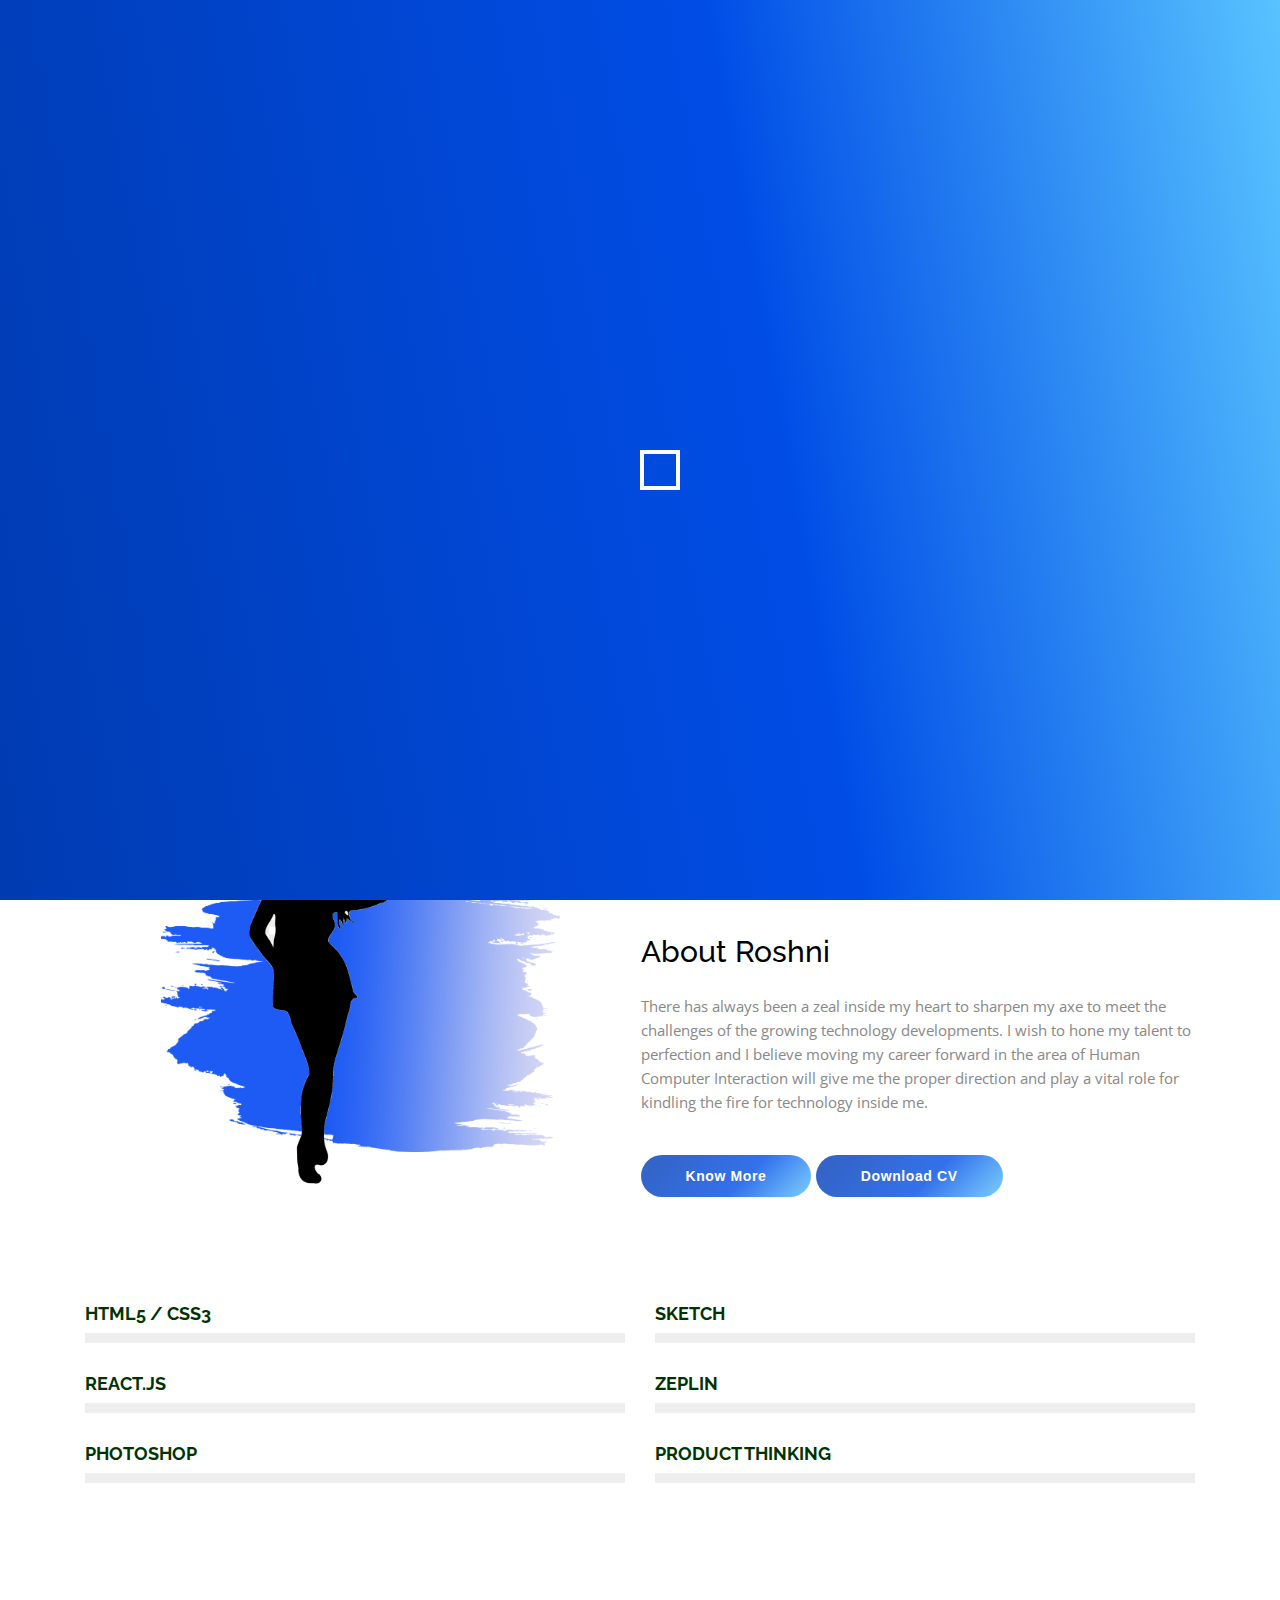
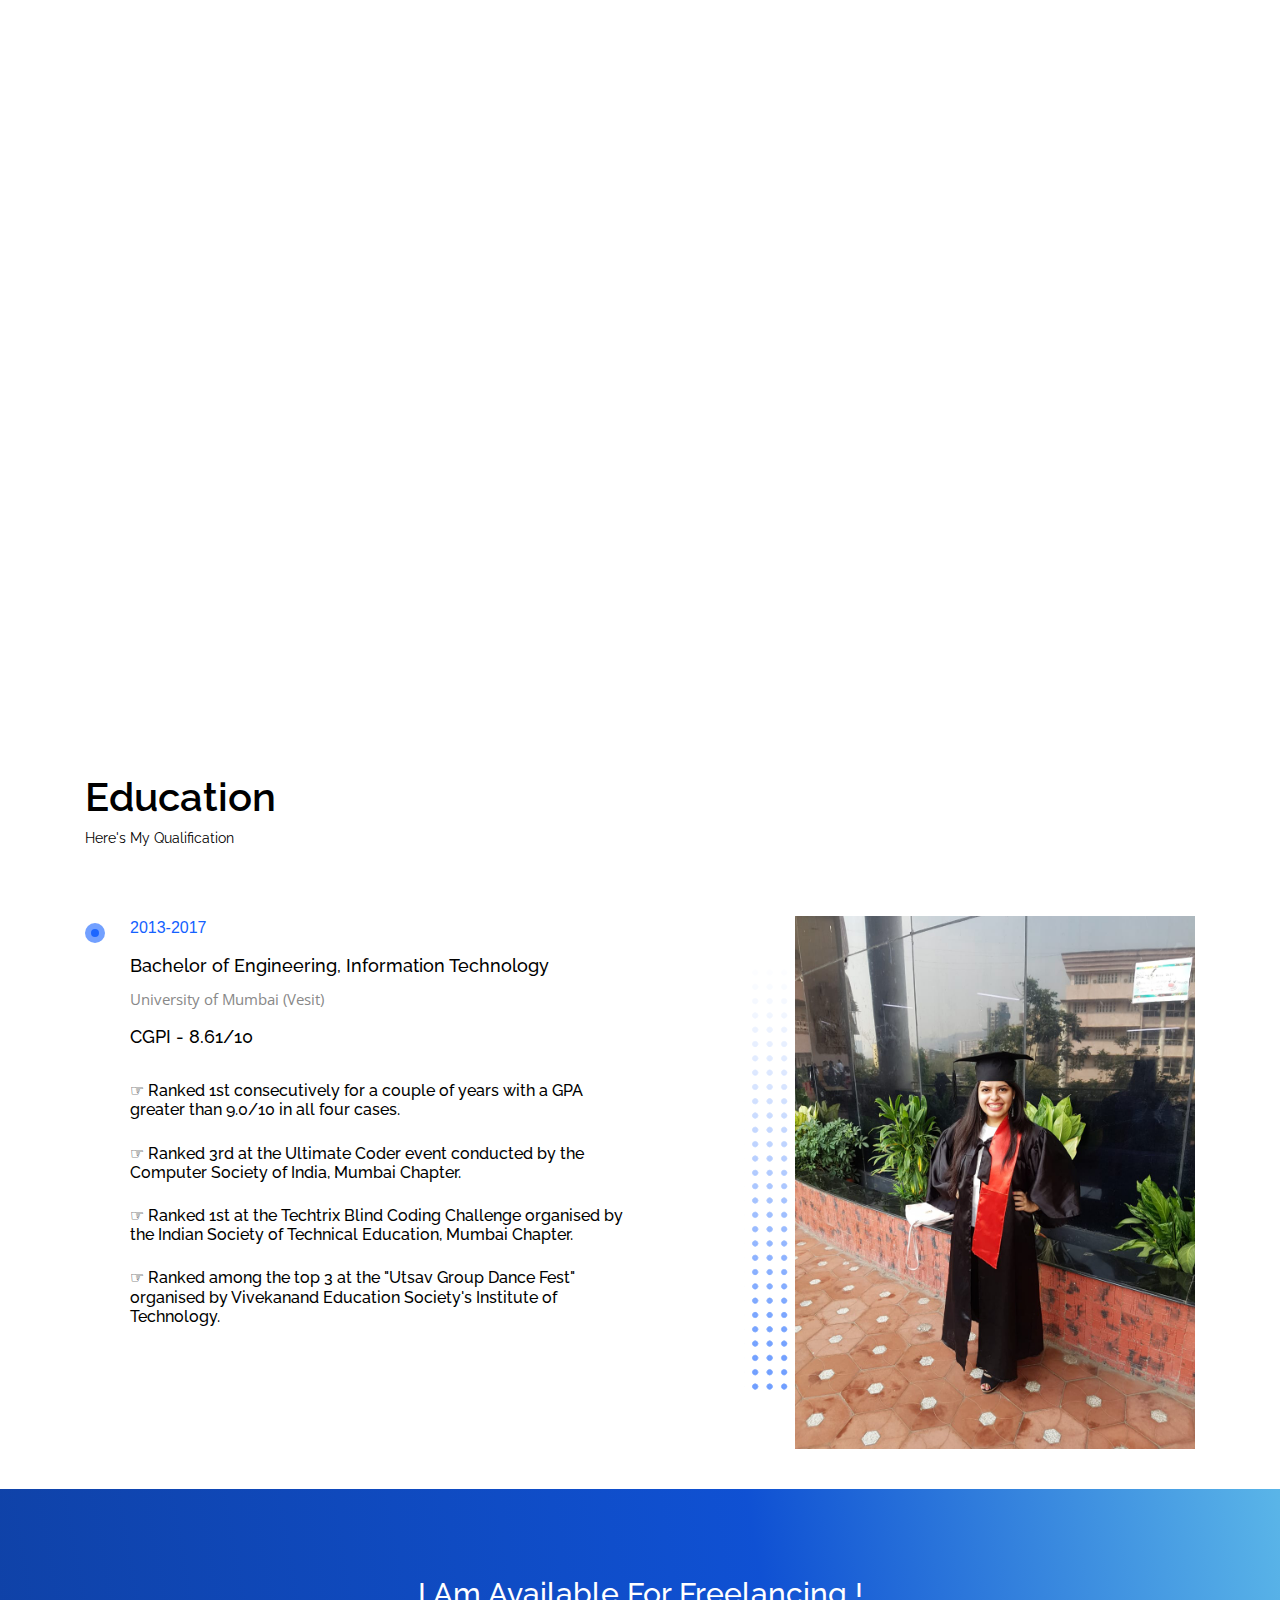
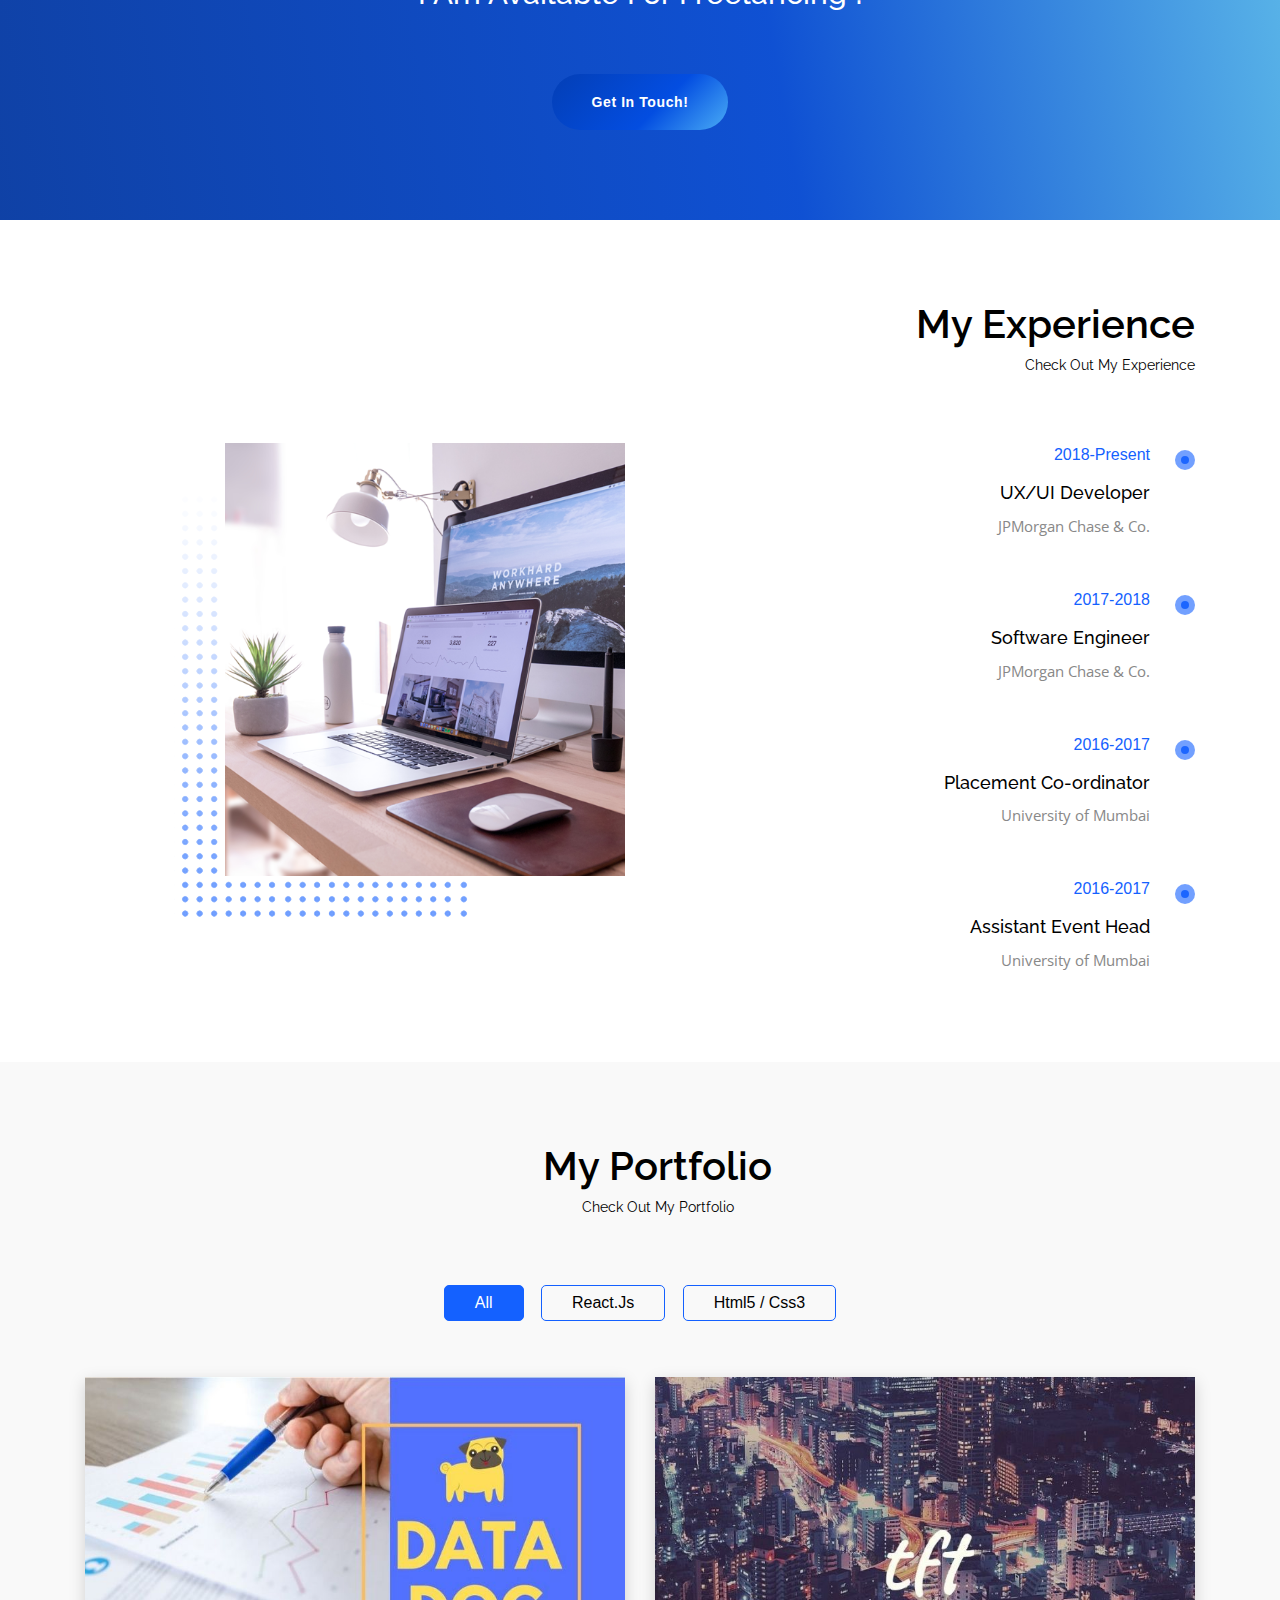
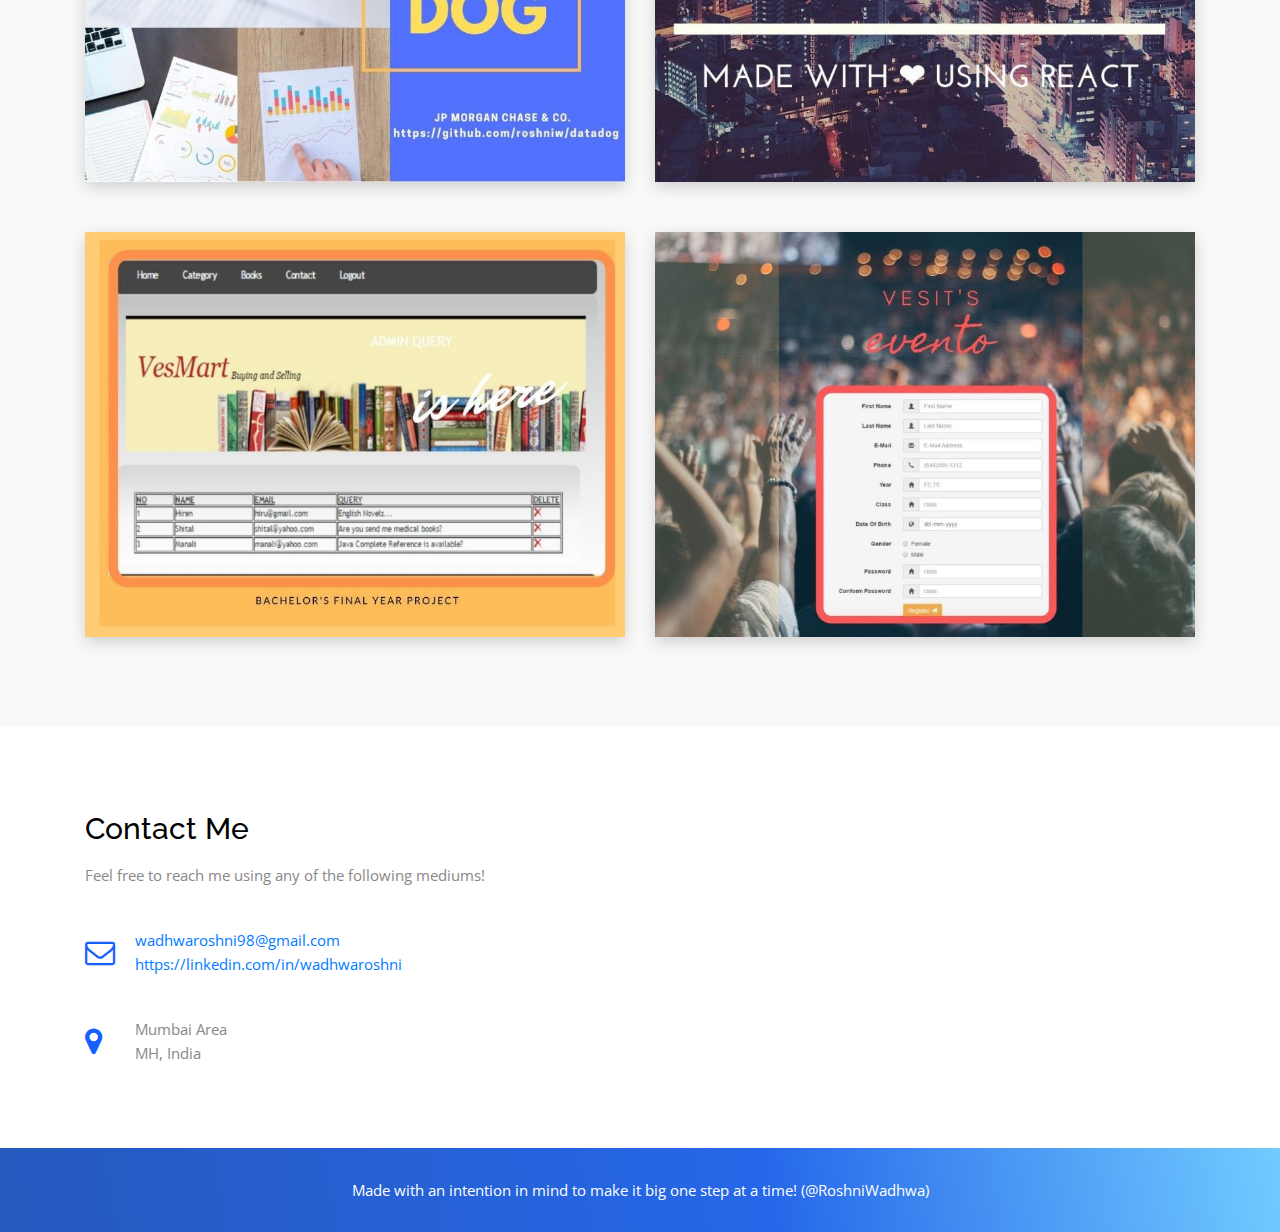
==== index.html @ c3f63282 "index changes" ====
<!DOCTYPE html>
<html lang="en">
<head>
    <meta charset="UTF-8">
    <meta name="viewport" content="width=device-width, initial-scale=1, shrink-to-fit=no">
    <title>Roshni Wadhwa</title>

    <!-- Google Font -->
    <link rel="stylesheet" href="https://fonts.googleapis.com/css?family=Open+Sans:400,600,700">
    <!-- Google Font -->
    <link rel="stylesheet" href="https://fonts.googleapis.com/css?family=Raleway:300,400,500,600,700,800">
    <!-- bootstrap -->
    <link type="text/css" rel="stylesheet" href="css/bootstrap.min.css">
    <!-- font-awesome -->
    <link type="text/css" rel="stylesheet" href="css/font-awesome.min.css">
    <!--  fancybox  -->
    <link type="text/css" rel="stylesheet" href="css/jquery.fancybox.min.css">
    <!--  slick  -->
    <link type="text/css" rel="stylesheet" href="css/slick.css">
    <!-- slick-theme -->
    <link type="text/css" rel="stylesheet" href="css/slick-theme.css">
    <!-- slick-theme -->
    <link type="text/css" rel="stylesheet" href="css/material-scrolltop.css">
    <!-- style.css -->
    <link type="text/css" rel="stylesheet" href="css/style.css">
    <!-- responsive.css -->
    <link type="text/css" rel="stylesheet" href="css/responsive.css">

</head>

<body>
    <div id="overlayer"></div>
    <div class="text-center">
        <span class="loader">
            <span class="loader-inner"></span>
        </span>
    </div>
    <!-- ===== Preloader HTML END ===== -->
    <div class="bottomtotop">
        <button class="material-scrolltop" type="button"></button>
    </div>
    <!-- ===== Bottom To Top HTML END ===== -->
    <header>
        <nav class="navbar navbar-expand-lg navbar-light">
            <div class="container">
                <a class="navbar-brand" href="#">RRW</a>
                <button class="navbar-toggler" type="button" data-toggle="collapse" data-target="#navbarSupportedContent" aria-controls="navbarSupportedContent" aria-expanded="false" aria-label="Toggle navigation"> <span class="navbar-toggler-icon"></span> </button>
                <div class="collapse navbar-collapse" id="navbarSupportedContent">
                    <ul class="navbar-nav ml-auto">
                        <li class="nav-item"> <a class="nav-link text-capitalize" href="#banner">Home</a> </li>
                        <li class="nav-item"> <a class="nav-link text-capitalize" href="#aboutus">About</a> </li>
                        <li class="nav-item"> <a class="nav-link text-capitalize" href="#video">Video Resume</a> </li>
                        <li class="nav-item"> <a class="nav-link text-capitalize" href="#education">Education</a> </li>
                        <li class="nav-item"> <a class="nav-link text-capitalize" href="#portfolio">Portfolio</a> </li>
                        <li class="nav-item"> <a class="nav-link text-capitalize" href="#experience">Work History</a> </li>
                        <li class="nav-item"> <a class="nav-link text-capitalize" href="#contact">Contact</a> </li>
                    </ul>
                </div>
            </div>
        </nav>
    </header>
    <!-- ===== HEADER HTML END ===== -->
    <div id="banner">
        <div class="container">
            <div class="row fullscreen align-items-center justify-content-between banner_wrap">
                <div class=" col-lg-12 col-md-12 ">
                    <div class="banner_text text-left">
                        <h1 class="text-capitalize">I'm roshni wadhwa</h1>
                        <h3 class="text-capitalize mt-2">A <span class="typer" id="typer"></span></h3>
                        <p>I'm a developer with extensive experience for 3+ years. My expertise is to design and create user interfaces, enrich the user experience and most important of all make things seamless and elegant!</p>
                        <div class="social-icons">
                            <ul class="list-inline">
                                <li class="list-inline-item">
                                    <a href="https://linkedin.com/in/wadhwaroshni" target="_blank"> <i class="fa fa-linkedin"></i> </a>
                                </li>
                                <li class="list-inline-item">
                                    <a href="https://github.com/roshniw" target="_blank"> <i class="fa fa-github"></i> </a>
                                </li>
                                <li class="list-inline-item">
                                    <a href="mailto:wadhwaroshni98@gmail.com?Subject=Hi%20Roshni!" target="_blank"> <i class="fa fa-envelope"></i> </a>
                                </li>
                                <li class="list-inline-item">
                                    <a href="https://www.facebook.com/roshni.wadhwa.54" target="_blank"> <i class="fa fa-facebook"></i> </a>
                                </li>
                                <li class="list-inline-item">
                                    <a href="https://www.instagram.com/roshniwadhwa/" target="_blank"> <i class="fa fa-instagram"></i> </a>
                                </li>
                            </ul>
                        </div>
                    </div>
                </div>
            </div>
        </div>
    </div>
    <!-- ===== BANNER HTML END ===== -->
    <section id="aboutus">
        <div class="container">
            <div class="row ">
                <div class="col-lg-12 text-left  pl-3">
                    <div class="banner_img_wrap">
                        <div class="about_img">
                            <img src="images/OH1W8B0.png" class="img-fluid " alt="about ">
                        </div>
                    </div>
                    <div class="row">
                        <div class="col-lg-6"></div>
                        <div class="col-lg-6 about_info">
                            <h3 class="section_title text-capitalize mb-4  ">About Roshni</h3>
                            <div class="about-content ">
                                <p>There has always been a zeal inside my heart to sharpen my axe to meet the challenges of the growing technology developments. I wish to hone my talent
to perfection and I believe moving my career forward in the area of Human Computer Interaction will give me the proper direction and play a vital role for kindling the fire for technology inside me.</p>
                                <div class="about_btn">
                                    <a href="#video">Know More</a>
                                    <a href="resume/CV.pdf" target="_blank">Download CV</a>
                                </div>
                            </div>
                        </div>
                    </div>
                </div>
            </div>
            <div class="row">
                <div class="col-lg-6 col-sm-6">
                    <div class="skills">
                        <div class="skill-list">
                            <div class="progress">
                                <h6>HTML5 / CSS3</h6>
                                <div class="progress-bar wow fadeInLeft" data-progress="95%" style="width: 95%;" data-wow-duration="1.5s" data-wow-delay="1.2s"><span>95%</span></div>
                            </div>
                            <div class="progress">
                                <h6>React.js</h6>
                                <div class="progress-bar wow fadeInLeft" data-progress="85%" style="width: 85%;" data-wow-duration="1.5s" data-wow-delay="1.2s"><span>85%</span></div>
                            </div>
                            <div class="progress">
                                <h6>Photoshop</h6>
                                <div class="progress-bar wow fadeInLeft" data-progress="74%" style="width: 74%;" data-wow-duration="1.5s" data-wow-delay="1.2s"><span>74%</span></div>
                            </div>
                        </div>
                    </div>
                    <!-- skills end -->
                </div>
                <div class="col-lg-6 col-sm-6">
                    <div class="skills">
                        <div class="skill-list">
                            <div class="progress">
                                <h6>Sketch</h6>
                                <div class="progress-bar wow fadeInLeft" data-progress="70%" style="width: 70%;" data-wow-duration="1.5s" data-wow-delay="1.2s"><span>70%</span></div>
                            </div>
                            <div class="progress">
                                <h6>Zeplin</h6>
                                <div class="progress-bar wow fadeInLeft" data-progress="75%" style="width: 75%;" data-wow-duration="1.5s" data-wow-delay="1.2s"><span>75%</span></div>
                            </div>
                            <div class="progress">
                                <h6>Product Thinking</h6>
                                <div class="progress-bar wow fadeInLeft" data-progress="100%" style="width: 100%;" data-wow-duration="1.5s" data-wow-delay="1.2s"><span>100%</span></div>
                            </div>
                        </div>
                    </div>
                    <!-- skills end -->
                </div>
            </div>
        </div>
    </section>
    <section id="video">
      <div class='embed-container'><iframe src='https://player.vimeo.com/video/354949040?byline=0&title=0&portrait=0' frameborder='0' webkitAllowFullScreen mozallowfullscreen allowFullScreen></iframe></div>
    </section>
    <!-- ===== ABOUT-US HTML END ===== -->
    <!--
    <section id="progressbar" data-stellar-background-ratio="0.5">
        <div class="container">
            <div class="row">
                <div class="col-lg-3 col-sm-6 col-md-3 prograss_item text-center">
                    <span class="counter">751</span>
                    <p>happy client</p>
                </div>
                <div class="col-lg-3 col-sm-6 col-md-3 prograss_item text-center">
                    <span class="counter">615</span>
                    <p>Finished Works</p>
                </div>
                <div class="col-lg-3 col-sm-6 col-md-3 prograss_item text-center">
                    <span class="counter">864</span>
                    <p>Awards Winning</p>
                </div>
                <div class="col-lg-3 col-sm-6 col-md-3 prograss_item text-center">
                    <span class="counter">967</span>
                    <p>Twitter Feedback</p>
                </div>
            </div>
        </div>
    </section>-->
    <!-- ===== PROGRESSBAR HTML END ===== -->
    <!--
    <section id="services">
        <div class="container">
            <div class="row">
                <div class="col-lg-12 text-center">
                    <div class="section_header">
                        <h2>What I Offer</h2>
                        <h5>Check Out That I Offer</h5>
                    </div>
                </div>
            </div>
            <div class="row ">
                <div class="col-lg-4 col-md-6 col-sm-6">
                    <div class="text-center services_oxes">
                        <div class="service_icon">
                            <i class="fa fa-leaf"></i>
                        </div>
                        <div class="service_title">
                            <a href="#" target="_parent"><span class="service_number">01.</span> Graphic Design</a>
                        </div>
                        <p>Lorem ipsum dolor sit amet, consectetur adipisicing elit. Ullam earum provident magnam eos, reiciendis architecto.</p>
                    </div>
                </div>
                <div class="col-lg-4 col-md-6 col-sm-6">
                    <div class="text-center services_oxes">
                        <div class="service_icon">
                            <i class="fa fa-search"></i>
                        </div>
                        <div class="service_title">
                            <a href="#" target="_parent"><span class="service_number">02.</span> Seo &amp; marketing</a>
                        </div>
                        <p>Lorem ipsum dolor sit amet, consectetur adipisicing elit. Ullam earum provident magnam eos, reiciendis architecto.</p>
                    </div>
                </div>
                <div class="col-lg-4 col-md-6 col-sm-6">
                    <div class="text-center services_oxes">
                        <div class="service_icon">
                            <i class="fa fa-pencil"></i>
                        </div>
                        <div class="service_title">
                            <a href="#" target="_parent"><span class="service_number">03.</span> content writing</a>
                        </div>
                        <p>Lorem ipsum dolor sit amet, consectetur adipisicing elit. Ullam earum provident magnam eos, reiciendis architecto.</p>
                    </div>
                </div>
                <div class="col-lg-4 col-md-6 col-sm-6">
                    <div class="text-center services_oxes">
                        <div class="service_icon">
                            <i class="fa fa-code"></i>
                        </div>
                        <div class="service_title">
                            <a href="#" target="_parent"><span class="service_number">04.</span> web development</a>
                        </div>
                        <p>Lorem ipsum dolor sit amet, consectetur adipisicing elit. Ullam earum provident magnam eos, reiciendis architecto.</p>
                    </div>
                </div>
                <div class="col-lg-4 col-md-6 col-sm-6">
                    <div class="text-center services_oxes">
                        <div class="service_icon">
                            <i class="fa fa-wordpress"></i>
                        </div>
                        <div class="service_title">
                            <a href="#" target="_parent"><span class="service_number">05.</span> wordpress</a>
                        </div>
                        <p>Lorem ipsum dolor sit amet, consectetur adipisicing elit. Ullam earum provident magnam eos, reiciendis architecto.</p>
                    </div>
                </div>
                <div class="col-lg-4 col-md-6 col-sm-6">
                    <div class="text-center services_oxes">
                        <div class="service_icon">
                            <i class="fa fa-life-ring"></i>
                        </div>
                        <div class="service_title">
                            <a href="#" target="_parent"><span class="service_number">06.</span> 24/7 support</a>
                        </div>
                        <p>Lorem ipsum dolor sit amet, consectetur adipisicing elit. Ullam earum provident magnam eos, reiciendis architecto.</p>
                    </div>
                </div>
            </div>
        </div>
    </section>
  -->
    <!-- ===== SERVICE HTML END ===== -->
    <section class="qualification" id="education">
        <div class="container">
            <div class="row">
                <div class="col-lg-12 text-left">
                    <div class="section_header">
                        <h2>Education</h2>
                        <h5>Here's my Qualification</h5>
                    </div>
                </div>
            </div>
            <div class="row ">
                <div class=" col-lg-6 col-md-6 col-sm-12">
                    <div class="econtent"> <span>2013-2017</span>
                        <h5>Bachelor of Engineering, Information Technology</h5>
                        <p>University of Mumbai (Vesit)</p>
                        <h5>CGPI - 8.61/10</h4><br/>
                        <h6>☞ Ranked 1st consecutively for a couple of years with a GPA greater than 9.0/10 in all four cases. </h6><br/>
                        <h6>☞ Ranked 3rd at the Ultimate Coder event conducted by the Computer Society of India, Mumbai Chapter. </h6><br/>
                        <h6>☞ Ranked 1st at the Techtrix Blind Coding Challenge organised by the Indian Society of Technical Education, Mumbai Chapter.
</h6><br/>
                        <h6>☞ Ranked among the top 3 at the "Utsav Group Dance Fest" organised by Vivekanand Education Society's Institute of Technology.</h6>
                    </div>
                </div>
                <div class="img_box col-lg-6 col-md-6 col-sm-12 text-right">
                    <div class="font-image">
                        <img src="images/wad.jpeg" class="img-fluid" alt="">
                    </div>
                    <div class="back-image">
                        <img src="images/home-1-287x380.png" class="img-fluid" alt="">
                    </div>
                </div>
            </div>
        </div>
    </section>
    <!-- ===== QUALIFICATION HTML END ===== -->
    <section id="hire_section">
        <div class="container">
            <div class="row">
                <div class="col-lg-12 text-center">
                    <div class="hire_sec_content">
                        <h3>I Am Available For Freelancing !</h3>
                        <a href="#contact" class="btn btn-default hire_btn"><span>Get in touch!</span></a>
                    </div>
                </div>
            </div>
        </div>
    </section>
    <!-- ===== HIRE-SECTION HTML END ===== -->
    <section class="qualification" id="experience">
        <div class="container">
            <div class="row">
                <div class="col-lg-12 text-right">
                    <div class="section_header">
                        <h2>my experience</h2>
                        <h5>Check Out my experience</h5>
                    </div>
                </div>
            </div>
            <div class="row ">
                <div class="img_box col-lg-6 col-md-6 col-sm-12 text-left">
                    <div class="font-image">
                        <img src="images/expreance.png" class="img-fluid" alt="">
                    </div>
                    <div class="back-image">
                        <img src="images/home-1-287x380.png" class="img-fluid" alt="">
                    </div>
                </div>
                <div class="col-lg-6 col-md-6 col-sm-12">
                    <div class="ex_part text-right">
                        <span>2018-Present</span>
                        <h5>UX/UI Developer</h5>
                        <p>JPMorgan Chase & Co.</p>
                    </div>
                    <div class="ex_part text-right">
                        <span>2017-2018</span>
                        <h5>Software Engineer</h5>
                        <p>JPMorgan Chase & Co.</p>
                    </div>
                    <div class="ex_part text-right">
                        <span>2016-2017</span>
                        <h5>Placement Co-ordinator</h5>
                        <p>University of Mumbai</p>
                    </div>
                    <div class="ex_part text-right">
                        <span>2016-2017</span>
                        <h5>Assistant Event Head</h5>
                        <p>University of Mumbai</p>
                    </div>
                </div>
            </div>
        </div>
    </section>
    <!-- ===== QUALIFICATION HTML END ===== -->
    <section id="portfolio">
        <div class="container">
            <div class="row">
                <div class="col-lg-12 text-center">
                    <div class="section_header">
                        <h2>my portfolio</h2>
                        <h5>Check Out my portfolio</h5>
                    </div>
                </div>
            </div>
            <div class="row">
                <div class="col-lg-12 iso-nav text-center">
                    <ul class="list-inline">
                        <li class="list-inline-item"><a class="btn active text-capitalize" data-filter="*">all</a></li>
                        <li class="list-inline-item"><a class="btn text-capitalize" data-filter=".web">react.js</a></li>
                        <li class="list-inline-item"><a class="btn text-capitalize" data-filter=".web2">html5 / css3</a></li>
                    </ul>
                </div>
                <div class="col-lg-12 ">
                    <div class="row portfolios">
                        <div class="col-lg-6  col-md-6 col-sm-6 col mix web">
                            <div class="project">
                                <div class="project-content">
                                    <ul class="list-inline pro-icon">
                                        <li class="list-inline-item">
                                            <a data-fancybox="gallery" href="images/portfolio/work-6.jpg"> <i class="fa fa-plus" aria-hidden="true"></i> </a>
                                        </li>
                                        <li class="list-inline-item">
                                            <a href="https://github.com/roshniw/datadog" target="_blank" class="fa fa-link"></a>
                                        </li>
                                    </ul>
                                    <div class="project-profile">
                                        <h5 class="p-title text-capitalize">DataDog</h5> <span>@ JPMorgan Chase & Co.</span>
                                    </div>
                                    <!-- End of .project-profile-->
                                </div>
                                <!-- End of .project-content--><img src="images/portfolio/work-6.jpg" alt="">
                            </div>
                        </div>
                        <div class="col-lg-6 col col-md-6 col-sm-6 col mix web">
                            <div class="project">
                                <div class="project-content">
                                    <ul class="list-inline pro-icon">
                                        <li class="list-inline-item">
                                            <a data-fancybox="gallery" href="images/portfolio/work-5.jpg"> <i class="fa fa-plus" aria-hidden="true"></i> </a>
                                        </li>
                                        <li class="list-inline-item">
                                            <a href="https://github.com/roshniw/thisforthat" target="_blank" class="fa fa-link"></a>
                                        </li>
                                    </ul>
                                    <div class="project-profile">
                                        <h5 class="p-title text-capitalize">Startup Name Gen.</h5> <span>@ Freelancing</span>
                                    </div>
                                    <!-- End of .project-profile-->
                                </div>
                                <!-- End of .project-content--><img src="images/portfolio/work-5.jpg" alt="">
                            </div>
                        </div>
                        <div class="col-lg-6 col col-md-6 col-sm-6 col mix web2">
                            <div class="project">
                                <div class="project-content">
                                    <ul class="list-inline pro-icon">
                                        <li class="list-inline-item">
                                            <a data-fancybox="gallery" href="images/portfolio/work-4.jpg"> <i class="fa fa-plus" aria-hidden="true"></i> </a>
                                        </li>
                                        <li class="list-inline-item">
                                            <a href="http://ijarcet.org/wp-content/uploads/IJARCET-VOL-6-ISSUE-4-434-438.pdf" target="_blank" class="fa fa-link"></a>
                                        </li>
                                    </ul>
                                    <div class="project-profile">
                                        <h5 class="p-title text-capitalize">Vesmart</h5> <span>@ Mumbai University (Vesit)</span>
                                    </div>
                                    <!-- End of .project-profile-->
                                </div>
                                <!-- End of .project-content--><img src="images/portfolio/work-4.jpg" alt="">
                            </div>
                        </div>
                        <div class="col-lg-6 col col-md-6 col-sm-6 col mix web2">
                            <div class="project">
                                <div class="project-content">
                                    <ul class="list-inline pro-icon">
                                        <li class="list-inline-item">
                                            <a data-fancybox="gallery" href="images/portfolio/work-3.jpg"> <i class="fa fa-plus" aria-hidden="true"></i> </a>
                                        </li>
                                        <li class="list-inline-item">
                                            <a href="#" class="fa fa-link"></a>
                                        </li>
                                    </ul>
                                    <div class="project-profile">
                                        <h5 class="p-title text-capitalize">Evento</h5> <span>@ Mumbai University (Vesit)</span>
                                    </div>
                                    <!-- End of .project-profile-->
                                </div>
                                <!-- End of .project-content--><img src="images/portfolio/work-3.jpg" alt="">
                            </div>
                        </div>
                        <!--
                        <div class="col-lg-4 col col-md-4 col-sm-6 col mix brand">
                            <div class="project">
                                <div class="project-content">
                                    <ul class="list-inline pro-icon">
                                        <li class="list-inline-item">
                                            <a data-fancybox="gallery" href="images/portfolio/work-2.jpg"> <i class="fa fa-plus" aria-hidden="true"></i> </a>
                                        </li>
                                        <li class="list-inline-item">
                                            <a href="#" class="fa fa-link"></a>
                                        </li>
                                    </ul>
                                    <div class="project-profile">
                                        <h5 class="p-title text-capitalize">project</h5> <span>Web Development</span>
                                    </div>
                                </div>
                              <img src="images/portfolio/work-2.jpg" alt="">
                            </div>
                        </div>
                        <div class="col-lg-4 col col-md-4 col-sm-6 col mix web">
                            <div class="project">
                                <div class="project-content">
                                    <ul class="list-inline pro-icon">
                                        <li class="list-inline-item">
                                            <a data-fancybox="gallery" href="images/portfolio/work-1.jpg"> <i class="fa fa-plus" aria-hidden="true"></i> </a>
                                        </li>
                                        <li class="list-inline-item">
                                            <a href="#" class="fa fa-link"></a>
                                        </li>
                                    </ul>
                                    <div class="project-profile">
                                        <h5 class="p-title text-capitalize">project</h5> <span>Web Development</span>
                                    </div>
                                </div>
                            </div>
                        </div>-->
                    </div>
                </div>
            </div>
        </div>
    </section>
    <!-- ===== PORTFOLIO HTML END ===== -->
    <!--
    <section id="blog">
        <div class="container">
            <div class="row">
                <div class="col-lg-12 text-center">
                    <div class="section_header">
                        <h2>My Blog</h2>
                        <h5>Check Out my new Blog</h5>
                    </div>
                </div>
            </div>

            <div class="row d-flex justify-content-center">
                <div class=" col-lg-4 col-md-6 col-sm-12">
                    <div class="blog_inner">
                        <div class="blog_img">
                            <img src="images/blog/blog1.jpg" class="img-fluid" alt="">
                            <div class="blog_date text-center">
                                <p class="date">24</p>
                                <p class="month">oct</p>
                            </div>
                        </div>
                        <div class="blog-content">
                            <a href="#" target="_blank">
                                <h4 class="blog_heading">
                                    Lorem ipsum dolor sit amet, consect etur adipis icing elit.
                                </h4>
                            </a>
                            <p class="blog_detail">
                                Lorem ipsum dolor sit amet, consect etur adipis icing elit. Quasi quae accus.Lorem ipsum dolor sit amet, consect etur adipis icing elit. Quasi quae accus.
                            </p>
                            <div class="blog_button">
                                <a href="#">
                                    read more
                                </a>
                            </div>
                        </div>
                    </div>
                </div>

                <div class=" col-lg-4 col-md-6 col-sm-12">
                    <div class="blog_inner">
                        <div class="blog_img">
                            <img src="images/blog/blog2.jpg" class="img-fluid" alt="">
                            <div class="blog_date text-center">
                                <p class="date">15</p>
                                <p class="month">nov</p>
                            </div>
                        </div>
                        <div class="blog-content">
                            <a href="#" target="_blank">
                                <h4 class="blog_heading">
                                    Lorem ipsum dolor sit amet, consect etur adipis icing elit.
                                </h4>
                            </a>
                            <p class="blog_detail">
                                Lorem ipsum dolor sit amet, consect etur adipis icing elit. Quasi quae accus.Lorem ipsum dolor sit amet, consect etur adipis icing elit. Quasi quae accus.
                            </p>
                            <div class="blog_button">
                                <a href="#">
                                    read more
                                </a>
                            </div>
                        </div>
                    </div>
                </div>

                <div class=" col-lg-4 col-md-6 col-sm-12">
                    <div class="blog_inner">
                        <div class="blog_img">
                            <img src="images/blog/blog3.jpg" class="img-fluid" alt="">
                            <div class="blog_date text-center">
                                <p class="date">05</p>
                                <p class="month">may</p>
                            </div>
                        </div>
                        <div class="blog-content">
                            <a href="#" target="_blank">
                                <h4 class="blog_heading">
                                    Lorem ipsum dolor sit amet, consect etur adipis icing elit.
                                </h4>
                            </a>
                            <p class="blog_detail">
                                Lorem ipsum dolor sit amet, consect etur adipis icing elit. Quasi quae accus.Lorem ipsum dolor sit amet, consect etur adipis icing elit. Quasi quae accus.
                            </p>
                            <div class="blog_button">
                                <a href="#">
                                    read more
                                </a>
                            </div>
                        </div>
                    </div>
                </div>

            </div>
        </div>
    </section>
  -->
    <!-- ===== BLOG HTML END ===== -->
    <!-- ===== REVIEW HTML END ===== -->
    <section id="contact">
        <div class="container">
            <div class="row ">
                <div class="col-lg-12 ">
                    <h3 class="section_title text-capitalize">contact me</h3>
                </div>
                <div class="col-12 col-lg-6 col-md-6 col-sm-12">
                    <div class="contact-info-box ">
                        <p class=" mt-3">
                           Feel free to reach me using any of the following mediums!
                        </p>
                        <!--
                        <div class="contact-info">
                            <i class="fa fa-phone" aria-hidden="true"></i>
                            <p class="desc">
                                123 456 7870-79<br>
                                740-395-3829-00
                            </p>
                        </div>-->
                        <div class="contact-info">
                            <i class="fa fa-envelope-o" aria-hidden="true"></i>
                            <p class="desc">
                              <a href="mailto:wadhwaroshni98@gmail.com?Subject=Hi%20Roshni!" target="_blank">wadhwaroshni98@gmail.com</a>
<br/><a href="https://linkedin.com/in/wadhwaroshni" target="_blank">https://linkedin.com/in/wadhwaroshni</a>

                            </p>
                        </div>
                        <div class="contact-info">
                            <i class="fa fa-map-marker" aria-hidden="true"></i>
                            <p class="desc">
                                Mumbai Area<br>
                                MH, India
                            </p>
                        </div>
                    </div>
                </div>
                <!--
                <div class="col-12 col-lg-6 col-md-6 col-sm-12">
                    <div class="contact_form">
                        <form>
                            <div class="form-group mt-3">
                                <input name="Phone" placeholder="Type Your Name" class="form-control" type="text">
                            </div>
                            <div class="form-group">
                                <input name="Email" placeholder="Type Your Email" class="form-control" type="email">
                            </div>
                            <div class="form-group">
                                <textarea name="comment" placeholder="Describe your project" rows="3" class="form-control"></textarea>
                            </div>
                            <button type="submit">Send</button>
                        </form>
                    </div>
                </div>-->
            </div>
        </div>
    </section>
    <!-- ===== CONTACT HTML END ===== -->
    <footer>
        <div class="container">
            <div class="row">
                <div class="col-lg-12 col-12  text-center copyright_text">
                    <p>Made with an intention in mind to make it big one step at a time! (@RoshniWadhwa)</p>
                </div>
            </div>
            <!-- end of .row -->
        </div>
        <!-- end of .container -->
    </footer>
    <!-- ===== FOOTER HTML END ===== -->


    <!-- jquery-2.2.4 -->
    <script src="js/jquery-2.2.4.min.js"></script>
    <!--bootstrap-->
    <script src="js/bootstrap.min.js"></script>
    <!-- Popper Js  -->
    <script src="js/jquery.counterup.min.js"></script>
    <!-- waypoints scripts -->
    <script src="js/jquery.waypoints.min.js"></script>
    <!--  isotope  -->
    <script src="js/isotope.min.js"></script>
    <!--  fancybox -->
    <script src="js/jquery.fancybox.min.js"></script>
    <!--  slick  -->
    <script src="js/slick.min.js"></script>
    <!--  slick  -->
    <script src="js/material-scrolltop.js"></script>
    <!-- wow.js -->
    <script src="js/wow.min.js"></script>
    <!-- jquery.typer.js -->
    <script src="js/jquery.typer.js"></script>
    <!-- main.js -->
    <script src="js/main.js"></script>
    <style>

    .embed-container {
      position: relative;
      padding-bottom: 56.25%;
      height: 0;
      overflow: hidden;
      max-width: 100%;


    }

    .embed-container iframe,
    .embed-container object,
    .embed-container embed {
      position: absolute;
      top: 0;
      left: 0;
      width: 100%;
      height: 100%;

    }
    </style>
</body>

</html>
---- css/material-scrolltop.css ----
/**
* material-scrolltop
*
* Author: Bartholomej
* Website: https://github.com/bartholomej/material-scrolltop
* Docs: https://github.com/bartholomej/material-scrolltop
* Repo: https://github.com/bartholomej/material-scrolltop
* Issues: https://github.com/bartholomej/material-scrolltop/issues
*/

.material-scrolltop {
    display: block;
    position: fixed;
    width: 0;
    height: 0;
    bottom: 23px;
    right: 23px;
    padding: 0;
    overflow: hidden;
    outline: none;
    border: none;
    border-radius: 2px;
    -webkit-box-shadow: 0px 0px 10px 0px rgba(0, 0, 0, 0.15);
    -moz-box-shadow: 0px 0px 10px 0px rgba(0, 0, 0, 0.15);
    box-shadow: 0px 0px 10px 0px rgba(0, 0, 0, 0.15);
    cursor: hand;
    border-radius: 50%;
    background: #1461ff;
    z-index: 999;
    cursor: pointer;
    -webkit-tap-highlight-color: rgba(0, 0, 0, 0);
    -webkit-transition: all 0.3s cubic-bezier(0.25, 0.25, 0, 1);
    -ms-transition: all 0.3s cubic-bezier(0.25, 0.25, 0, 1);
    -moz-transition: all 0.3s cubic-bezier(0.25, 0.25, 0, 1);
    -o-transition: all 0.3s cubic-bezier(0.25, 0.25, 0, 1);
    transition: all 0.3s cubic-bezier(0.25, 0.25, 0, 1);
}

.material-scrolltop:hover {
    background-color: #1461ff;
    text-decoration: none;
}

.material-scrolltop::before {
    position: absolute;
    top: 50%;
    left: 50%;
    -webkit-transform: translate(-50%, -50%);
    -ms-transform: translate(-50%, -50%);
    -moz-transform: translate(-50%, -50%);
    -o-transform: translate(-50%, -50%);
    transform: translate(-50%, -50%);
    content: "";
    width: 0;
    border-radius: 100%;
    background: #cecece;
}

.material-scrolltop:active::before {
    width: 120%;
    padding-top: 120%;
    -webkit-transition: all 0.2s ease-out;
    -ms-transition: all 0.2s ease-out;
    -moz-transition: all 0.2s ease-out;
    -o-transition: all 0.2s ease-out;
    transition: all 0.2s ease-out;
}

.material-scrolltop.reveal {
    width: 50px;
    height: 50px;
}

.material-scrolltop span {
    display: block;
    font-size: 22px;
    color: #fff;
}

.material-scrolltop,
.material-scrolltop::before {
    background-image: url(../images/top-arrow.svg);
    background-position: center 50%;
    background-repeat: no-repeat;
}
---- css/style.css ----
/* 
------------------
Template Name: SWISS PORTFOLIO LANDINGPAGE TEMPLATE
Author: rsthemes
Author Email: info.rsthemes@gmail.com
Version: 1.0
------------------

----------------
Table of Content
----------------
1.common css
2.header css
3.banner css
4.about css
5.services css
6.qualification css
7.portfolio css
8.blog css
9.review css
10.contact css
11.footer css
*/


/*===========================
     common css
=============================*/



* {
    margin: 0;
    padding: 0;
    outline: 0;
    -webkit-transition: 0.4s ease-in-out;
    -o-transition: 0.4s ease-in-out;
    transition: 0.4s ease-in-out;
}

body,
html {
    height: 100%;
    width: 100%;
    position: relative;
    font-size: 16px;
    color: #000;
    line-height: 24px;
}

img {
    max-width: 100%;
    height: auto;
}

a,
a:hover,
a:focus,
a:active,
button:focus {
    text-decoration: none;
    border: none;
    outline: 0;
}

ul ol,
li {
    list-style: none;
    margin: 0;
    padding: 0;
}

select:focus,
select:active {
    -webkit-box-shadow: none;
    box-shadow: none;
    border: 0;
    outline: 0;
}

h1,
h2,
h3,
h4,
h5,
h6 {
    margin: 0;
    padding: 0;
    line-height: 1.2;
    font-family: 'Raleway', sans-serif;
}

h1 {
    font-size: 55px;
    font-weight: 700;
}

h2 {
    font-size: 40px;
    font-weight: 500;
}

h3 {
    font-weight: 500;
    font-size: 30px;
}

h4 {
    font-size: 20px;
    font-weight: 500;
}

h5 {
    font-size: 18px;
    font-weight: 500;
}

p {
    font-size: 15px;
    line-height: 24px;
    font-weight: 400;
    font-family: 'Open Sans', sans-serif;
    color: #888;
    margin: 0;
    padding: 0;
}

.section_header {
    line-height: 30px;
    position: relative;
    padding-left: 35px;
}

.section_header h2 {
    font-weight: 600;
    font-size: 40px;
    padding-bottom: 5px;
    text-transform: capitalize;
}

.section_header h5 {
    font-weight: 400;
    font-size: 14px;
    line-height: 24px;
    padding: 0px 200px 90px 200px;
    text-transform: capitalize;
}

.button a {
    color: #1461ff;
    overflow: hidden;
    text-transform: capitalize;
    padding: 10px 25px;
    border: 1px solid #1461ff;
    position: relative;
    z-index: 1;
}

.button a:hover {
    color: #ffffff;
    background: #1461ff;
}

.overly {
    background: -webkit-linear-gradient(135deg, rgba(88, 195, 255, .8) 0, rgba(0, 77, 230, .8) 40%, rgba(0, 59, 177, .8) 100%);
    background: -o-linear-gradient(135deg, rgba(88, 195, 255, .8) 0, rgba(0, 77, 230, .8) 40%, rgba(0, 59, 177, .8) 100%);
    background: linear-gradient(-45deg, rgba(88, 195, 255, .8) 0, rgba(0, 77, 230, .8) 40%, rgba(0, 59, 177, .8) 100%);
}

/*PRELOADING------------ */
#overlayer {
    position: fixed;
    top: 0;
    left: 0;
    right: 0;
    bottom: 0;
    background: -webkit-linear-gradient(190deg, rgba(88, 195, 255) 0, rgba(0, 77, 230) 40%, rgba(0, 59, 177) 100%);
    z-index: 100000;
    height: 100%;
}

.loader {
    display: inline-block;
    width: 40px;
    height: 40px;
    position: absolute;
    z-index: 11111111;
    border: 4px solid #Fff;
    top: 50%;
    -webkit-animation: loader 2s infinite ease;
    animation: loader 2s infinite ease;
}

.loader .loader-inner {
    vertical-align: top;
    display: inline-block;
    width: 100%;
    background-color: #fff;
    -webkit-animation: loader-inner 2s infinite ease-in;
    animation: loader-inner 2s infinite ease-in;
}

@-webkit-keyframes loader {
    0% {
        -webkit-transform: rotate(0deg);
        transform: rotate(0deg);
    }

    25% {
        -webkit-transform: rotate(180deg);
        transform: rotate(180deg);
    }

    50% {
        -webkit-transform: rotate(180deg);
        transform: rotate(180deg);
    }

    75% {
        -webkit-transform: rotate(360deg);
        transform: rotate(360deg);
    }

    100% {
        -webkit-transform: rotate(360deg);
        transform: rotate(360deg);
    }
}

@keyframes loader {
    0% {
        -webkit-transform: rotate(0deg);
        transform: rotate(0deg);
    }

    25% {
        -webkit-transform: rotate(180deg);
        transform: rotate(180deg);
    }

    50% {
        -webkit-transform: rotate(180deg);
        transform: rotate(180deg);
    }

    75% {
        -webkit-transform: rotate(360deg);
        transform: rotate(360deg);
    }

    100% {
        -webkit-transform: rotate(360deg);
        transform: rotate(360deg);
    }
}

@-webkit-keyframes loader-inner {
    0% {
        height: 0%;
    }

    25% {
        height: 0%;
    }

    50% {
        height: 100%;
    }

    75% {
        height: 100%;
    }

    100% {
        height: 0%;
    }
}

@keyframes loader-inner {
    0% {
        height: 0%;
    }

    25% {
        height: 0%;
    }

    50% {
        height: 100%;
    }

    75% {
        height: 100%;
    }

    100% {
        height: 0%;
    }
}

/*===========================
      common css end
=============================*/

nav.navbar-fixed {
    position: fixed;
    top: 0;
    left: 0;
    z-index: 999;
    width: 100%;
    background: #FFFFFF;
    -webkit-box-shadow: 0px 3px 7px 0px rgba(0, 0, 0, 0.30);
    box-shadow: 0px 3px 7px 0px rgba(0, 0, 0, 0.30);
}

.navbar-light .navbar-brand {
    text-transform: uppercase;
    font-size: 30px;
    font-weight: 600;
    color: #fff;
}

.navbar-fixed.navbar-light .navbar-brand {
    color: #000;
}

.navbar {
    position: absolute;
    top: 0;
    left: 0;
    width: 100%;
    height: auto;
    z-index: 99999;
    padding: 0;
    background: transparent;
}

.navbar-light .navbar-nav .active > .nav-link,
.navbar-light .navbar-nav .nav-link.active,
.navbar-light .navbar-nav .nav-link.show,
.navbar-light .navbar-nav .show > .nav-link {
    color: rgba(255, 255, 255, 0.7);
}

nav.navbar-fixed .navbar-light .navbar-nav .active {
    color: #000;
}

nav.navbar-fixed .navbar-nav .nav-link {
    color: #000;
}

.navbar-light .navbar-nav .nav-link:hover {
    color: rgba(255, 255, 255, 0.7);
}

nav.navbar-fixed .navbar-nav .nav-link:hover {
    color: #1461ff;
}

nav.navbar-fixed .navbar-nav .nav-link.active {
    color: #1461ff;
}

.navbar-light .navbar-nav .nav-link {}

.navbar-brand img {
    max-width: 100px;
}

.navbar-light .navbar-nav .nav-link {
    padding: 0;
    text-decoration: none;
    outline: none;
    font-size: 18px;
    line-height: 70px;
    color: #fff;
}

nav .navbar-nav li {
    padding: 0 20px;
}

nav .navbar-nav li:last-child {
    padding-right: 0;
}

/*===========================
      navbar css end
=============================*/

#banner {
    background-image: url(../images/StockSnap_QPJWWR3W2E.jpg);
    background-position: center;
    background-size: cover;
    background-repeat: no-repeat;
    position: relative;
    width: 100%;
    z-index: 1;
}

#banner::after {
    position: absolute;
    content: "";
    top: 0;
    left: 0;
    width: 100%;
    height: 100%;
    background: rgba(0, 0, 0, 0.60);
    z-index: -1;
}

#banner::before {
    content: "";
    position: absolute;
    right: 0;
    bottom: 0;
    width: 100%;
    height: 100%;
    background: -webkit-linear-gradient(-45deg, rgba(88, 195, 255, .7) 0, rgba(0, 77, 230, .7) 40%, rgba(0, 59, 177, .7) 100%);
}

.fullscreen {
    height: 750px;
}

.banner_text h1 {
    color: #fff;
}

.banner_text h3 {
    color: #fff;
    padding-bottom: 20px;
}

.banner_text p {
    width: 60%;
    color: #fff;
    padding-bottom: 30px;
}

.social-icons ul li a i {
    position: relative;
    font-size: 18px;
    color: #fff;
    width: 40px;
    height: 40px;
    line-height: 40px;
    text-align: center;
    border: 1px solid #fff;
    border-radius: 50%;
    -webkit-transition: all linear .3s;
    -o-transition: all linear .3s;
    transition: all linear .3s;
}

.social-icons ul li a i:hover {
    color: #1461ff;
    background: #fff;
}

.social-icons ul li:first-child a:after {
    display: none;
}

.banner_wrap {
    position: relative;
}

.banner_image {
    position: absolute;
    bottom: -287px;
    right: 9%;
    width: 30%;
}


.banner_img_wrap {
    position: absolute;
    top: 0%;
    left: 8%;
}

/*===========================
      banner css end
=============================*/

#aboutus {
    padding: 69px 0 30px 0;
}

.about_info {
    padding: 115px 0;
}

.about_img {
    position: relative;
}

.about_img::before {
    content: '';
    position: absolute;
    width: 400px;
    height: 400px;
    bottom: 0;
    left: 0;
    background: url(../images/about-bg.png);
    background-repeat: no-repeat;
    background-size: contain;
    background-position: center;
    z-index: -1;
}

.about_img > img {
    width: 36%;
    z-index: 2;
}

.about_btn {
    margin-top: 50px;
}

.about_btn a {
    color: #fff;
    font-size: 14px;
    text-transform: capitalize;
    padding: 13px 45px;
    letter-spacing: 0.6px;
    font-weight: 600;
    background: -webkit-linear-gradient(135deg, rgba(88, 195, 255, .8) 0, rgba(0, 77, 230, .8) 40%, rgba(0, 59, 177, .8) 100%);
    background: -o-linear-gradient(135deg, rgba(88, 195, 255, .8) 0, rgba(0, 77, 230, .8) 40%, rgba(0, 59, 177, .8) 100%);
    background: linear-gradient(-45deg, rgba(88, 195, 255, .8) 0, rgba(0, 77, 230, .8) 40%, rgba(0, 59, 177, .8) 100%);
    line-height: 10px;
    border: none;
    border-radius: 30px;
    -webkit-transition: all 0.4s ease-in-out;
    -webkit-transition: all 0.4s ease-in-out 0s;
    -o-transition: all 0.4s ease-in-out 0s;
    transition: all 0.4s ease-in-out 0s;
}

.about_btn a:hover {
    color: #1461ff;
    background: #fff;
    border: none;
    -webkit-box-shadow: rgba(0, 0, 0, 0.1) 0px 10px 25px;
    box-shadow: rgba(0, 0, 0, 0.1) 0px 10px 25px;
}

/*===========================
      about css end
=============================*/

.skill-area {
    background-color: #fff;
}

.skills h3,
.awards h3 {
    color: #333;
    font-size: 18px;
    font-weight: 700;
    letter-spacing: 0;
    line-height: 24px;
    margin-bottom: 20px;
    text-transform: uppercase;
}

.skill-list {
    overflow: hidden;
}

.skill-list .progress {
    background-color: #eee;
    border-radius: 0;
    height: 10px;
    position: relative;
    margin: 30px 0 60px 0;
    -webkit-box-shadow: none;
    box-shadow: none;
    overflow: visible;
}

.skill-list .progress h6 {
    color: #030;
    font-size: 18px;
    font-family: 'Raleway', sans-serif;
    font-weight: 700;
    left: 0;
    top: -30px;
    text-transform: uppercase;
    position: absolute;
    z-index: 99;
}

.skill-list .progress-bar {
    background-color: #1461ff;
    display: block;
}

.skill-list .progress-bar span {
    background: -webkit-linear-gradient(135deg, rgba(88, 195, 255, .8) 0, rgba(0, 77, 230, .8) 40%, rgba(0, 59, 177, .8) 100%);
    background: -o-linear-gradient(135deg, rgba(88, 195, 255, .8) 0, rgba(0, 77, 230, .8) 40%, rgba(0, 59, 177, .8) 100%);
    background: linear-gradient(-45deg, rgba(88, 195, 255, .8) 0, rgba(0, 77, 230, .8) 40%, rgba(0, 59, 177, .8) 100%);
    color: #fff;
    position: relative;
    float: right;
    padding: 0 5px;
    font-size: 12px;
    margin-top: -27px;
    -webkit-box-shadow: 0 1px 6px rgba(0, 0, 0, 0.175);
    box-shadow: 0 1px 6px rgba(0, 0, 0, 0.175)
}

.skill-list .progress-bar span:after {
    position: absolute;
    content: "";
    border-width: 6px 4px 0 4px;
    border-style: solid;
    border-color: #1461ff transparent transparent transparent;
    left: 50%;
    bottom: -6px;
    margin-left: -4px;
}

.single-award {
    background-color: #fff;
    margin-top: 24px;
    padding: 20px;
    height: 130px;
    width: 167px;
    display: inline-block;
    text-align: center;
    margin-right: 8px;
    margin-left: 8px;
    -webkit-box-shadow: 0 10px 40px 0px rgba(1, 1, 1, 0.06);
    box-shadow: 0 10px 40px 0px rgba(1, 1, 1, 0.06);
}

.single-award:last-child {
    margin-right: 0;
}

.single-award .single-award-icon {
    font-size: 24px;
    color: #111;
    margin-bottom: 20px;
    padding-top: 15px;
}

.single-award h6 {
    color: #333;
    font-size: 15px;
    font-weight: 600;
    letter-spacing: 0;
    line-height: 21px;
    margin-bottom: 0;
    text-transform: capitalize;
}

/*===========================
    skill css end
=============================*/

#progressbar {
    background-image: url(../images/blog.html);
    background-position: center;
    background-repeat: no-repeat;
    background-size: cover;
    padding-top: 0;
    padding-bottom: 0;
    position: relative;
    width: 100%;
}

#progressbar::after {
    position: absolute;
    content: "";
    top: 0;
    left: 0;
    width: 100%;
    height: 100%;
    background: rgba(0, 0, 0, 0.60);
    z-index: -1;
}

#progressbar::before {
    content: "";
    position: absolute;
    right: 0;
    bottom: 0;
    width: 100%;
    height: 100%;
    background: -webkit-linear-gradient(-45deg, rgba(88, 195, 255, .85) 0, rgba(0, 77, 230, .85) 40%, rgba(0, 59, 177, .85) 100%);
}

.counter {
    font-size: 35px;
    margin-top: -20px;
    color: rgb(255, 255, 255);
    font-style: italic;
    font-weight: 600;
}

.prograss_item {
    text-align: center;
    padding-top: 90px;
    padding-bottom: 90px;
}

.prograss_item p {
    color: rgba(255, 255, 255, 0.9);
    font-size: 18px;
    padding-top: 15px;
    text-transform: uppercase;
    font-family: 'Raleway', sans-serif;
    font-weight: 700;
    letter-spacing: 1px;
}

/*===========================
      prograss css end
=============================*/

#services {
    background-color: #f9f9f9;
    padding: 80px 0 20px 0;
}

.services_oxes {
    margin-bottom: 70px;
    padding: 25px;
    position: relative;
    background: #ffffff;
    border-bottom: 3px solid #fff;
    -webkit-transition: all linear .3s;
    -o-transition: all linear .3s;
    transition: all linear .3s;
}

.service_icon {
    margin: 0 auto;
}

.service_icon i {
    position: absolute;
    top: -30px;
    right: 0;
    left: 0;
    width: 60px;
    height: 60px;
    color: #1461ff;
    background: #fff;
    border-radius: 50%;
    text-align: center;
    line-height: 60px;
    font-size: 30px;
    margin: 0 auto;
}

.services_oxes:hover {
    border-bottom: 3px solid #1461ff;
    -webkit-transform: translateY(-7px);
    -ms-transform: translateY(-7px);
    transform: translateY(-7px);
}

.services_oxes:hover .service_icon i {
    background: #1461ff;
    color: #fff;
}

.services_oxes:hover .service_title a {
    color: #1461ff;
}

.service_title {
    padding-top: 30px;
    padding-bottom: 18px;
    text-transform: capitalize;
    font-weight: 400;
    font-style: normal;
    font-size: 18px;
}

.service_title a {
    color: #000000;
}

/*===========================
      service css end
=============================*/

#education {
    padding: 80px 0 40px 0;
}

#education .section_header h5 {
    padding: 0 0 66px 0;
}

#education .section_header {
    padding: 0;
}

.econtent {
    margin-bottom: 50px;
    padding-left: 45px;
}

.econtent span {
    position: relative;
    color: #1461ff;
}

.qualification .econtent span:after {
    content: "";
    position: absolute;
    left: -45px;
    top: 4px;
    height: 20px;
    width: 20px;
    border-radius: 50%;
    background-color: rgba(20, 97, 255, 0.6);
    -webkit-transition: all 0.35s ease-in-out;
    -o-transition: all 0.35s ease-in-out;
    transition: all 0.35s ease-in-out;
}

.qualification .econtent span:before {
    content: "";
    position: absolute;
    left: -39px;
    top: 10px;
    height: 8px;
    width: 8px;
    border-radius: 50%;
    background-color: rgba(20, 97, 255, 0.91);
    -webkit-transition: all 0.35s ease-in-out;
    -o-transition: all 0.35s ease-in-out;
    transition: all 0.35s ease-in-out;
}

.qualification .econtent:hover span:after,
.qualification .econtent:hover span:before {
    -webkit-transform: scale(1.5);
    -ms-transform: scale(1.5);
    transform: scale(1.5);
}


.ex_part {
    margin-bottom: 50px;
    padding-right: 45px;
    padding-left: 100px;
}

.ex_part span {
    color: #1461ff;
    position: relative
}

.ex_part span::after {
    content: "";
    position: absolute;
    right: -45px;
    top: 4px;
    height: 20px;
    width: 20px;
    border-radius: 50%;
    background-color: rgba(20, 97, 255, 0.6);
    -webkit-transition: all 0.35s ease-in-out;
    -o-transition: all 0.35s ease-in-out;
    transition: all 0.35s ease-in-out;
}

.ex_part span::before {
    content: "";
    position: absolute;
    right: -39px;
    top: 10px;
    height: 8px;
    width: 8px;
    border-radius: 50%;
    background-color: rgba(20, 97, 255, 0.91);
    -webkit-transition: all 0.35s ease-in-out;
    -o-transition: all 0.35s ease-in-out;
    transition: all 0.35s ease-in-out;
}

.ex_part:hover span:after,
.ex_part:hover span:before {
    -webkit-transform: scale(1.5);
    -ms-transform: scale(1.5);
    transform: scale(1.5);
}

.ex_part h5 {
    padding: 15px 0 10px 0;
    ;
}

.econtent h5 {
    padding: 15px 0 10px 0;
    ;
}

.img_box {
    position: relative;
    display: -webkit-box;
    display: -ms-flexbox;
    display: flex;
    -webkit-box-pack: end;
    -ms-flex-pack: end;
    justify-content: flex-end;
}

.img_box img {
    width: 400px;
}

.font-image {
    z-index: 2;
    position: relative;
}

.back-image {
    position: absolute;
    right: 166px;
    top: 46px;
    z-index: 1;
}

.back-image img {
    width: 300px;
}

#experience {
    padding: 80px 0 40px 0;
}

#experience .section_header h5 {
    padding: 0 0 66px 0;
}

#experience .section_header {
    padding: 0;
}

/*============================================
      education and experience css end
==============================================*/

#hire_section {
    background-image: url(../images/banner-2.jpg);
    background-size: cover;
    background-repeat: no-repeat;
    background-position: center;
    background-attachment: fixed;
    position: relative;
    width: 100%;
}

#hire_section::after {
    position: absolute;
    content: "";
    top: 0;
    left: 0;
    width: 100%;
    height: 100%;
    background: rgba(0, 0, 0, 0.60);
    z-index: -1;
}

#hire_section::before {
    content: "";
    position: absolute;
    right: 0;
    bottom: 0;
    width: 100%;
    height: 100%;
    background: -webkit-linear-gradient(190deg, rgba(88, 195, 255, .85) 0, rgba(0, 77, 230, .85) 40%, rgba(0, 59, 177, .85) 100%);
}

.hire_sec_content {
    padding: 90px 0;
}

.hire_sec_content h3 {
    color: #fff;
    font-size: 30px;
    margin-top: 0;
    line-height: 30px;
    margin-bottom: 35px;
}

.hire_btn {

    color: #fff;
    font-size: 14px;
    margin-top: 30px;
    text-transform: capitalize;
    padding: 23px 40px;
    letter-spacing: 0.6px;
    font-weight: 600;
    background: -webkit-linear-gradient(135deg, rgba(88, 195, 255, .8) 0, rgba(0, 77, 230, .8) 40%, rgba(0, 59, 177, .8) 100%);
    background: -o-linear-gradient(135deg, rgba(88, 195, 255, .8) 0, rgba(0, 77, 230, .8) 40%, rgba(0, 59, 177, .8) 100%);
    background: linear-gradient(-45deg, rgba(88, 195, 255, .8) 0, rgba(0, 77, 230, .8) 40%, rgba(0, 59, 177, .8) 100%);
    line-height: 10px;
    border: none;
    border-radius: 30px;
    -webkit-transition: all 0.4s ease-in-out;
    -webkit-transition: all 0.4s ease-in-out 0s;
    -o-transition: all 0.4s ease-in-out 0s;
    transition: all 0.4s ease-in-out 0s;

}

.hire_btn:focus,
.hire_btn:hover {

    color: #1461ff;
    background: #fff;
    border: none;
    -webkit-box-shadow: rgba(0, 0, 0, 0.1) 0px 10px 25px;
    box-shadow: rgba(0, 0, 0, 0.1) 0px 10px 25px;

}

/*===========================
        hair css end
=============================*/

#portfolio {
    background-color: #f9f9f9;
    padding: 80px 0 80px 0;
}

#portfolio .section_header h5 {
    padding-bottom: 66px;
}

.iso-nav li {
    margin: 0 5px;
}

.iso-nav li a {
    padding: 5px 30px;
    color: #555;
    text-transform: capitalize;
    border: none;
    border-radius: 0;
    position: relative;
    border: 1px solid #1461ff;
    border-radius: 5px;
    -webkit-transition: all 0.5s 0s ease;
    -o-transition: all 0.5s 0s ease;
    transition: all 0.5s 0s ease;
}

.iso-nav li a.active {
    background: #1461ff;
    color: #fff;
    border: none;
    cursor: pointer;
    border: 1px solid #1461ff;
}

.iso-nav li a:hover {
    background: #1461ff;
    color: #fff !important;
    border: 1px solid #1461ff;
}

.project {
    overflow: hidden;
    -webkit-box-shadow: 0 5px 15px rgba(0, 0, 0, 0.17);
    box-shadow: 0 5px 15px rgba(0, 0, 0, 0.17);
    position: relative;
    margin: 10px 0;
    margin-top: 40px;
}

.project:before {
    content: "";
    width: 100%;
    height: 100%;
    position: absolute;
    top: 0;
    left: 0;
    z-index: 1;
    -webkit-transition: all 0.5s 0s ease;
    -o-transition: all 0.5s 0s ease;
    transition: all 0.5s 0s ease;
}

.project:hover:before {
    background: rgba(0, 0, 0, 0.75);
}

.project img {
    width: 100%;
    height: auto;
    -webkit-transition: all 1.5s 0s ease;
    -o-transition: all 1.5s 0s ease;
    transition: all 1.5s 0s ease;
}

.project:hover img {
    -webkit-transform: scale(1.2);
    -ms-transform: scale(1.2);
    transform: scale(1.2);
}

.project .project-content {
    width: 100%;
    height: 100%;
    position: absolute;
    top: 0;
    left: 0;
    z-index: 3;
}

.project .pro-icon {
    padding: 0;
    margin: 0 0 0 25px;
    list-style: none;
    position: absolute;
    top: -100%;
    left: 0;
    -webkit-transition: all 0.6s 0s ease;
    -o-transition: all 0.6s 0s ease;
    transition: all 0.6s 0s ease;
}

.project:hover .pro-icon {
    top: 0;
}

.project .pro-icon li a {
    display: block;
    width: 45px;
    height: 45px;
    background: #1461ff;
    border-radius: 5px;
    line-height: 45px;
    text-align: center;
    color: #fff;
    margin: 30px 5px 0 0;
    -webkit-transition: all 0.6s 0s ease;
    -o-transition: all 0.6s 0s ease;
    transition: all 0.6s 0s ease;
}

.project .pro-icon li a:hover {
    background: #fff;
    color: #1461ff;
    -webkit-transition: all 0.5s ease-in-out;
    -o-transition: all 0.5s ease-in-out;
    transition: all 0.5s ease-in-out;
}

.project .project-profile {
    padding-right: 10px;
    margin-bottom: 30px;
    text-align: right;
    position: absolute;
    bottom: -100%;
    right: 25px;
    border-right: 2px solid #fff;
}

.project:hover .project-profile {
    bottom: 0;
}

.project .p-title {
    color: #fff;
    font-family: 'Raleway', sans-serif;
    font-weight: 600;
    text-transform: capitalize;
    margin: 0;
}

.project span {
    color: #fff;
}

/*===========================
      portfolio css end
=============================*/

#blog {
    padding: 80px 0 90px 0;
}

#blog .section_header h5 {
    padding-bottom: 66px;
}

.blog_inner {
    -webkit-box-shadow: 0px 0px 10px 0px rgba(0, 0, 0, 0.15);
    box-shadow: 0px 0px 10px 0px rgba(0, 0, 0, 0.15);
}

#blog .blog-content {
    position: relative;
    padding: 25px 25px;
}

.blog_img {
    position: relative;
}

.blog_date {
    position: absolute;
    bottom: 0;
    left: 0;
    background: #1461ff;
    padding: 10px 20px;
    color: #fff;
}

.blog_date p {
    color: #fff;
    font-family: 'Raleway', sans-serif;
}

.blog_date .date {
    font-weight: 600;
    font-size: 36px;
    font-style: normal;
    padding-bottom: 10px;
}

.blog_date .month {
    font-weight: 400;
    font-size: 18px;
    text-transform: capitalize;
    font-style: normal;
}

.blog_heading {
    font-family: 'Raleway', sans-serif;
    font-weight: 500;
    line-height: 24px;
    color: #000;
}

.blog_heading:hover {
    color: rgba(0, 77, 230, .8);
}

.blog_detail {
    padding: 15px 0 30px 0;
}

.blog_button {
    margin-bottom: 11px;
}

.blog_button a {
    color: #fff;
    font-size: 14px;
    text-transform: capitalize;
    padding: 10px 30px;
    letter-spacing: 0.6px;
    font-weight: 600;
    background: -webkit-linear-gradient(135deg, rgba(88, 195, 255, .8) 0, rgba(0, 77, 230, .8) 40%, rgba(0, 59, 177, .8) 100%);
    background: -o-linear-gradient(135deg, rgba(88, 195, 255, .8) 0, rgba(0, 77, 230, .8) 40%, rgba(0, 59, 177, .8) 100%);
    background: linear-gradient(-45deg, rgba(88, 195, 255, .8) 0, rgba(0, 77, 230, .8) 40%, rgba(0, 59, 177, .8) 100%);
    line-height: 10px;
    border: none;
    border-radius: 30px;
    -webkit-transition: all 0.4s ease-in-out;
    -webkit-transition: all 0.4s ease-in-out 0s;
    -o-transition: all 0.4s ease-in-out 0s;
    transition: all 0.4s ease-in-out 0s;
}

.blog_button a:hover {
    color: #1461ff;
    background: #fff;
    border: none;
    -webkit-box-shadow: rgba(0, 0, 0, 0.1) 0px 10px 25px;
    box-shadow: rgba(0, 0, 0, 0.1) 0px 10px 25px;
}


/*===========================
      blog css end
=============================*/

.review_heading {
    padding-left: 100px;
}

.review_heading p {
    color: #fff;
}

.review_heading h4 {
    font-size: 40px;
    font-family: 'Raleway', sans-serif;
    font-weight: 600;
    color: #fff;
    text-transform: capitalize;
}

.signle_review {
    position: relative;
}

.signle_review .aouther_img img {
    border-radius: 50%;
    width: 80px;
    height: 80px;
    position: absolute;
    top: -15px;
    left: 15px;
}

#review {
    position: relative;
    width: 100%;
    padding: 80px 0;
}

#review::after {
    position: absolute;
    content: "";
    top: 0;
    left: 0;
    width: 100%;
    height: 100%;
    background: rgba(0, 0, 0, 0.60);
    z-index: -1;
}

#review::before {
    content: "";
    position: absolute;
    right: 0;
    bottom: 0;
    width: 100%;
    height: 100%;
    background: -webkit-linear-gradient(190deg, rgba(88, 195, 255, .85) 0, rgba(0, 77, 230, .85) 40%, rgba(0, 59, 177, .85) 100%);
}

.signle_review {
    background-image: url(../images/review-bg.png);
    background-size: cover;
    background-position: center;
    background-repeat: no-repeat;
    padding: 30px 30px;
    margin: 15px 100px 15px 100px;
    -webkit-box-shadow: 0px 0px 10px 0px rgba(0, 0, 0, 0.15);
    box-shadow: 0px 0px 10px 0px rgba(0, 0, 0, 0.15);
}

.slick-dotted.slick-slider {
    margin-bottom: 0;
}

.slick-prev {
    display: block;
    position: absolute;
    top: 80%;
    left: -31%;
    color: #000;
}

.slick-next {
    display: block;
    position: absolute;
    top: 80%;
    left: -25%;
    color: #fff;
}

.slick-next::before {
    color: #ffffff;

}

.slick-prev::before {
    color: #ffffff;

}

.aouther_name {
    font-family: 'Raleway', sans-serif;
    font-weight: 700;
    font-size: 18px;
    padding-left: 100px;
    color: #fff;
}

.aouther_title {
    padding-left: 100px;
    color: #fff;
}

.review_com {
    padding-top: 30px;
    color: #000;
}

/*===========================
       review css end
=============================*/

#contact {
    padding: 84px 0 33px 0;
}

.contact-info-box .contact-info {
    position: relative;
    margin: 50px 0;
}

.contact-info-box .contact-info i {
    position: relative;
    font-size: 30px;
    color: #1461ff;
}

.contact-info-box .contact-info .desc {
    margin-left: 50px;
    margin-top: -42px;
}

.form-control {
    display: block;
    width: 100%;
    height: 45px;
    line-height: 45px;
    padding: 6px 15px;
    border: none;
    margin-bottom: 15px;
    border-radius: 4px;
    background: #fff;
    position: relative;
    -webkit-box-shadow: inherit;
    box-shadow: inherit;
    font-size: 14px;
    -webkit-box-shadow: 0 0 10px #e6f0fa;
    box-shadow: 0 0 10px #e6f0fa;
}

textarea {
    min-height: 145px;
    resize: none;
    padding: 20px;
}

.form-control:focus {
    border: none;
    -webkit-box-shadow: 0 0 10px #e6f0fa;
    box-shadow: 0 0 10px #e6f0fa;
}

.contact_form button {
    color: #fff;
    cursor: pointer;
    font-size: 18px;
    text-transform: capitalize;
    padding: 15px 50px;
    letter-spacing: 0.6px;
    font-weight: 600;
    background: -webkit-linear-gradient(135deg, rgba(88, 195, 255, .8) 0, rgba(0, 77, 230, .8) 40%, rgba(0, 59, 177, .8) 100%);
    background: -o-linear-gradient(135deg, rgba(88, 195, 255, .8) 0, rgba(0, 77, 230, .8) 40%, rgba(0, 59, 177, .8) 100%);
    background: linear-gradient(-45deg, rgba(88, 195, 255, .8) 0, rgba(0, 77, 230, .8) 40%, rgba(0, 59, 177, .8) 100%);
    line-height: 10px;
    border: none;
    border-radius: 30px;
    -webkit-transition: all 0.4s ease-in-out;
    -webkit-transition: all 0.4s ease-in-out 0s;
    -o-transition: all 0.4s ease-in-out 0s;
    transition: all 0.4s ease-in-out 0s;
}

.contact_form button:hover {
    color: #1461ff;
    background: #fff;
    border: none;
    -webkit-box-shadow: rgba(0, 0, 0, 0.1) 0px 10px 25px;
    box-shadow: rgba(0, 0, 0, 0.1) 0px 10px 25px;
}

/*===========================
      contact css
=============================*/

footer {
    background: -webkit-linear-gradient(190deg, rgba(88, 195, 255, .85) 0, rgba(0, 77, 230, .85) 40%, rgba(0, 59, 177, .85) 100%);
    padding: 30px 0;
}

.copyright_text p {
    color: #fff;
}

/*===========================
      footer css end
=============================*/
---- css/responsive.css ----
@media (max-width: 992px) {
    .about_img::before {
        width: 315px;
        height: 315px;
    }
    .ex_part{
        padding-left: 0;
    }
}

@media (min-width: 768px) and (max-width: 991.98px) {
    h1 {
        font-size: 28px;
        text-align: center;
    }

    p {
        font-size: 14px;
    }

    .section_header {
        padding-left: 0;
    }

    .section_header h2 {
        font-size: 30px;
    }

    .section_header h5 {
        padding: 0 0 90px 0;
    }

    .navbar-light .navbar-brand {
        font-size: 20px;
        padding-left: 15px;
    }

    .navbar-light .navbar-toggler {
        border: none;
        padding-right: 15px;
    }

    .navbar-light .navbar-toggler-icon {
        background-image: url("data:image/svg+xml;charset=utf8,%3Csvg viewBox='0 0 30 30' xmlns='http://www.w3.org/2000/svg'%3E%3Cpath stroke='rgb(255, 255, 255)' stroke-width='2' stroke-linecap='round' stroke-miterlimit='10' d='M4 7h22M4 15h22M4 23h22'/%3E%3C/svg%3E");

    }

    nav.navbar-fixed.navbar-light .navbar-toggler-icon {
        background-image: url("data:image/svg+xml;charset=utf8,%3Csvg viewBox='0 0 30 30' xmlns='http://www.w3.org/2000/svg'%3E%3Cpath stroke='rgb(0, 0, 0)' stroke-width='2' stroke-linecap='round' stroke-miterlimit='10' d='M4 7h22M4 15h22M4 23h22'/%3E%3C/svg%3E");

    }

    .navbar-collapse {
        background: #fff;
    }

    .navbar-light .navbar-nav .nav-link {
        line-height: 60px;
        font-size: 16px;
        color: #000;
        text-align: center;
    }

    .navbar-light .navbar-nav .nav-link:hover {
        color: #1461ff;
    }

    .navbar-light .navbar-nav .active > .nav-link,
    .navbar-light .navbar-nav .nav-link.active,
    .navbar-light .navbar-nav .nav-link.show,
    .navbar-light .navbar-nav .show > .nav-link {
        color: #1461ff;
    }

    nav .navbar-nav li:last-child {
        padding-right: 15px;
    }



    .fullscreen {
        height: 580px;
    }

    .banner_text.text-left h3 {
        font-size: 16px;
        text-align: center;
    }



    .banner_text p {
        width: 100%;
        text-align: center;
    }

    .social-icons ul li a i {
        font-size: 14px;
        width: 30px;
        height: 30px;
        line-height: 30px;
    }

    .list-inline {
        text-align: center;
    }

    .banner_img_wrap {
        position: inherit;
        left: 0;
    }

    #aboutus {
        padding: 34px 0 0px 0;
    }

    .about_img {
        text-align: center;
    }

    .about_img > img {
        width: 38%;
    }

    .about_img::before {
        width: 280px;
        height: 280px;
        left: 28%;
    }

    .about_info {
        padding: 60px 15px;
        text-align: center;
    }

    .about_btn {
        margin-top: 32px;
    }

    .about_btn a {
        padding: 10px 30px;
        font-size: 12px;
    }

    .skill-list .progress h6 {
        font-size: 15px;
    }

    .skill-list .progress {
        height: 6px;
        margin: 30px 0 50px 0;
    }

    #progressbar {
        padding: 50px 0 0 0;
    }

    .prograss_item {
        padding-top: 0;
        padding-bottom: 50px;
    }

    #services {
        padding: 44px 0px 0;
    }

    .back-image {
        top: 0;
    }

    #education {
        padding: 44px 0 50px 0;
    }

    .hire_sec_content h3 {
        font-size: 18px;
        margin-bottom: 0;
    }

    .hire_sec_content {
        padding: 50px 0;
    }

    .services_oxes {
        margin-bottom: 50px;
    }

    #experience .font-image {
        padding-bottom: 50px;
    }

    #experience {
        padding: 44px 0 0px 0;
    }

    .ex_part {
        padding-left: 0;
    }

    #portfolio {
        padding: 44px 0 44px 0;
    }

    .list-inline-item {
        padding-bottom: 15px;
    }

    .iso-nav li a {
        padding: 5px 20px;
        font-size: 14px;
    }

    #blog {
        padding: 44px 0 0px 0;
    }

    .blog_inner {
        margin-bottom: 50px;

    }

    .blog_heading {
        font-size: 16px;
    }

    #review {
        padding: 44px 0 50px 0;
    }

    .review_heading {
        padding-left: 0px;
        text-align: center;
    }

    .signle_review {
        padding: 20px 15px;
        margin: 0;
        -webkit-box-shadow: none;
        box-shadow: none;
    }

    .signle_review .aouther_img img {
        width: 50px;
        height: 50px;
        top: 0px;
    }

    .aouther_name {
        padding-left: 65px;
    }

    .aouther_title {
        padding-left: 65px;
    }

    .slick-prev {
        top: 0;
        left: 15px;
    }

    .slick-next {
        top: 0;
        left: 60px;
    }

    #contact {
        padding: 44px 0 50px 0;
    }

    .counter {
        font-size: 26px;
        font-weight: 500;
    }

    .prograss_item p {
        font-size: 13px;
        font-weight: 500;
    }
}

@media (max-width: 767px) {
    h1 {
        font-size: 28px;
        text-align: center;
    }

    p {
        font-size: 14px;
    }

    .section_header {
        padding-left: 0;
    }

    .section_header h2 {
        font-size: 30px;
    }

    .section_header h5 {
        padding: 0 0 90px 0;
    }

    .navbar-light .navbar-brand {
        font-size: 20px;
        padding-left: 15px;
    }

    .navbar-light .navbar-toggler {
        border: none;
        padding-right: 15px;
    }

    .navbar-light .navbar-toggler-icon {
        background-image: url("data:image/svg+xml;charset=utf8,%3Csvg viewBox='0 0 30 30' xmlns='http://www.w3.org/2000/svg'%3E%3Cpath stroke='rgb(255, 255, 255)' stroke-width='2' stroke-linecap='round' stroke-miterlimit='10' d='M4 7h22M4 15h22M4 23h22'/%3E%3C/svg%3E");

    }

    nav.navbar-fixed.navbar-light .navbar-toggler-icon {
        background-image: url("data:image/svg+xml;charset=utf8,%3Csvg viewBox='0 0 30 30' xmlns='http://www.w3.org/2000/svg'%3E%3Cpath stroke='rgb(0, 0, 0)' stroke-width='2' stroke-linecap='round' stroke-miterlimit='10' d='M4 7h22M4 15h22M4 23h22'/%3E%3C/svg%3E");

    }

    .navbar-collapse {
        background: #fff;
    }

    .navbar-light .navbar-nav .nav-link {
        line-height: 60px;
        font-size: 16px;
        color: #000;
        text-align: center;
    }

    .navbar-light .navbar-nav .nav-link:hover {
        color: #1461ff;
    }

    .navbar-light .navbar-nav .active > .nav-link,
    .navbar-light .navbar-nav .nav-link.active,
    .navbar-light .navbar-nav .nav-link.show,
    .navbar-light .navbar-nav .show > .nav-link {
        color: #1461ff;
    }

    nav .navbar-nav li:last-child {
        padding-right: 15px;
    }



    .fullscreen {
        height: 580px;
    }

    .banner_text.text-left h3 {
        font-size: 16px;
        text-align: center;
    }



    .banner_text p {
        width: 100%;
        text-align: center;
    }

    .social-icons ul li a i {
        font-size: 14px;
        width: 30px;
        height: 30px;
        line-height: 30px;
    }

    .list-inline {
        text-align: center;
    }

    .banner_img_wrap {
        position: inherit;
        left: 0;
    }

    #aboutus {
        padding: 34px 0 0px 0;
    }

    .about_img {
        text-align: center;
    }

    .about_img > img {
        width: 50%;
    }

    .about_img::before {
        width: 280px;
        height: 280px;
        left: 21%;
    }

    .about_info {
        padding: 60px 15px;
        text-align: center;
    }

    .about_btn {
        margin-top: 32px;
    }

    .about_btn a {
        padding: 10px 30px;
        font-size: 12px;
    }

    .skill-list .progress h6 {
        font-size: 15px;
    }

    .skill-list .progress {
        height: 6px;
        margin: 30px 0 50px 0;
    }

    #progressbar {
        padding: 50px 0 0 0;
    }

    .prograss_item {
        padding-top: 0;
        padding-bottom: 50px;
    }

    #services {
        padding: 44px 0px 0;
    }

    .back-image {
        top: 0;
    }

    #education {
        padding: 44px 0 50px 0;
    }

    .hire_sec_content h3 {
        font-size: 18px;
        margin-bottom: 0;
    }

    .hire_sec_content {
        padding: 50px 0;
    }

    .services_oxes {
        margin-bottom: 50px;
    }

    #experience .font-image {
        padding-bottom: 50px;
    }

    #experience {
        padding: 44px 0 0px 0;
    }

    .ex_part {
        padding-left: 0;
    }

    #portfolio {
        padding: 44px 0 44px 0;
    }

    .list-inline-item {
        padding-bottom: 15px;
    }

    .iso-nav li a {
        padding: 5px 20px;
        font-size: 14px;
    }

    #blog {
        padding: 44px 0 0px 0;
    }

    .blog_inner {
        margin-bottom: 50px;

    }

    .blog_heading {
        font-size: 16px;
    }

    #review {
        padding: 44px 0 50px 0;
    }

    .review_heading {
        padding-left: 0px;
        text-align: center;
        padding-bottom: 64px;
    }

    .signle_review {
        padding: 20px 15px;
        margin: 0;
        -webkit-box-shadow: none;
        box-shadow: none;
    }

    .signle_review .aouther_img img {
        width: 50px;
        height: 50px;
        top: 0px;
    }

    .aouther_name {
        padding-left: 65px;
    }

    .aouther_title {
        padding-left: 65px;
    }

    .slick-prev {
        top: 0;
        left: 15px;
    }

    .slick-next {
        top: 0;
        left: 60px;
    }

    #contact {
        padding: 44px 0 50px 0;
    }

    .counter {
        font-size: 30px;
        font-weight: 500;
    }

    .prograss_item p {
        font-size: 16px;
        font-weight: 500;
    }
}

@media (max-width: 575.98px) {
    h1 {
        font-size: 28px;
        text-align: center;
    }

    p {
        font-size: 14px;
    }

    .section_header {
        padding-left: 0;
    }

    .section_header h2 {
        font-size: 30px;
    }

    .section_header h5 {
        padding: 0 0 90px 0;
    }

    .navbar-light .navbar-brand {
        font-size: 20px;
        padding-left: 15px;
    }

    .navbar-light .navbar-toggler {
        border: none;
        padding-right: 15px;
    }

    .navbar-light .navbar-toggler-icon {
        background-image: url("data:image/svg+xml;charset=utf8,%3Csvg viewBox='0 0 30 30' xmlns='http://www.w3.org/2000/svg'%3E%3Cpath stroke='rgb(255, 255, 255)' stroke-width='2' stroke-linecap='round' stroke-miterlimit='10' d='M4 7h22M4 15h22M4 23h22'/%3E%3C/svg%3E");

    }

    nav.navbar-fixed.navbar-light .navbar-toggler-icon {
        background-image: url("data:image/svg+xml;charset=utf8,%3Csvg viewBox='0 0 30 30' xmlns='http://www.w3.org/2000/svg'%3E%3Cpath stroke='rgb(0, 0, 0)' stroke-width='2' stroke-linecap='round' stroke-miterlimit='10' d='M4 7h22M4 15h22M4 23h22'/%3E%3C/svg%3E");

    }

    .navbar-collapse {
        background: #fff;
    }

    .navbar-light .navbar-nav .nav-link {
        line-height: 60px;
        font-size: 16px;
        color: #000;
        text-align: center;
    }

    .navbar-light .navbar-nav .nav-link:hover {
        color: #1461ff;
    }

    .navbar-light .navbar-nav .active > .nav-link,
    .navbar-light .navbar-nav .nav-link.active,
    .navbar-light .navbar-nav .nav-link.show,
    .navbar-light .navbar-nav .show > .nav-link {
        color: #1461ff;
    }

    nav .navbar-nav li:last-child {
        padding-right: 15px;
    }



    .fullscreen {
        height: 580px;
    }

    .banner_text.text-left h3 {
        font-size: 16px;
        text-align: center;
    }



    .banner_text p {
        width: 100%;
        text-align: center;
    }

    .social-icons ul li a i {
        font-size: 14px;
        width: 30px;
        height: 30px;
        line-height: 30px;
    }

    .list-inline {
        text-align: center;
    }

    .banner_img_wrap {
        position: inherit;
        left: 0;
    }

    #aboutus {
        padding: 34px 0 0px 0;
    }

    .about_img {
        text-align: center;
    }

    .about_img > img {
        width: 50%;
    }

    .about_img::before {
        width: 280px;
        height: 280px;
        left: 21%;
    }

    .about_info {
        padding: 60px 15px;
        text-align: center;
    }

    .about_btn {
        margin-top: 32px;
    }

    .about_btn a {
        padding: 10px 30px;
        font-size: 12px;
    }

    .skill-list .progress h6 {
        font-size: 15px;
    }

    .skill-list .progress {
        height: 6px;
        margin: 30px 0 50px 0;
    }

    #progressbar {
        padding: 50px 0 0 0;
    }

    .prograss_item {
        padding-top: 0;
        padding-bottom: 50px;
    }

    #services {
        padding: 44px 0px 0;
    }

    .back-image {
        top: 0;
    }

    #education {
        padding: 44px 0 50px 0;
    }

    .hire_sec_content h3 {
        font-size: 18px;
        margin-bottom: 0;
    }

    .hire_sec_content {
        padding: 50px 0;
    }

    .services_oxes {
        margin-bottom: 50px;
    }

    #experience .font-image {
        padding-bottom: 50px;
    }

    #experience {
        padding: 44px 0 0px 0;
    }

    .ex_part {
        padding-left: 0;
    }

    #portfolio {
        padding: 44px 0 44px 0;
    }

    .list-inline-item {
        padding-bottom: 15px;
    }

    .iso-nav li a {
        padding: 5px 20px;
        font-size: 14px;
    }

    #blog {
        padding: 44px 0 0px 0;
    }

    .blog_inner {
        margin-bottom: 50px;

    }

    .blog_heading {
        font-size: 16px;
    }

    #review {
        padding: 44px 0 50px 0;
    }

    .review_heading {
        padding-left: 0px;
        text-align: center;
        padding-bottom: 64px;
    }

    .signle_review {
        padding: 20px 15px;
        margin: 0;
        -webkit-box-shadow: none;
        box-shadow: none;
    }

    .signle_review .aouther_img img {
        width: 50px;
        height: 50px;
        top: 0px;
    }

    .aouther_name {
        padding-left: 65px;
    }

    .aouther_title {
        padding-left: 65px;
    }

    .slick-prev {
        top: 0;
        left: 15px;
    }

    .slick-next {
        top: 0;
        left: 60px;
    }

    #contact {
        padding: 44px 0 50px 0;
    }

    .counter {
        font-size: 30px;
        font-weight: 500;
    }

    .prograss_item p {
        font-size: 16px;
        font-weight: 500;
    }
}

@media (max-width: 480px) {
    h1 {
        font-size: 28px;
        text-align: center;
    }

    p {
        font-size: 14px;
    }

    .section_header {
        padding-left: 0;
    }

    .section_header h2 {
        font-size: 30px;
    }

    .section_header h5 {
        padding: 0 0 90px 0;
    }

    .navbar-light .navbar-brand {
        font-size: 20px;
        padding-left: 15px;
    }

    .navbar-light .navbar-toggler {
        border: none;
        padding-right: 15px;
    }

    .navbar-light .navbar-toggler-icon {
        background-image: url("data:image/svg+xml;charset=utf8,%3Csvg viewBox='0 0 30 30' xmlns='http://www.w3.org/2000/svg'%3E%3Cpath stroke='rgb(255, 255, 255)' stroke-width='2' stroke-linecap='round' stroke-miterlimit='10' d='M4 7h22M4 15h22M4 23h22'/%3E%3C/svg%3E");

    }

    nav.navbar-fixed.navbar-light .navbar-toggler-icon {
        background-image: url("data:image/svg+xml;charset=utf8,%3Csvg viewBox='0 0 30 30' xmlns='http://www.w3.org/2000/svg'%3E%3Cpath stroke='rgb(0, 0, 0)' stroke-width='2' stroke-linecap='round' stroke-miterlimit='10' d='M4 7h22M4 15h22M4 23h22'/%3E%3C/svg%3E");

    }

    .navbar-collapse {
        background: #fff;
    }

    .navbar-light .navbar-nav .nav-link {
        line-height: 60px;
        font-size: 16px;
        color: #000;
        text-align: center;
    }

    .navbar-light .navbar-nav .nav-link:hover {
        color: #1461ff;
    }

    .navbar-light .navbar-nav .active > .nav-link,
    .navbar-light .navbar-nav .nav-link.active,
    .navbar-light .navbar-nav .nav-link.show,
    .navbar-light .navbar-nav .show > .nav-link {
        color: #1461ff;
    }

    nav .navbar-nav li:last-child {
        padding-right: 15px;
    }



    .fullscreen {
        height: 580px;
    }

    .banner_text.text-left h3 {
        font-size: 16px;
        text-align: center;
    }



    .banner_text p {
        width: 100%;
        text-align: center;
    }

    .social-icons ul li a i {
        font-size: 14px;
        width: 30px;
        height: 30px;
        line-height: 30px;
    }

    .list-inline {
        text-align: center;
    }

    .banner_img_wrap {
        position: inherit;
        left: 0;
    }

    #aboutus {
        padding: 34px 0 0px 0;
    }

    .about_img {
        text-align: center;
    }

    .about_img > img {
        width: 70%;
    }

    .about_img::before {
        width: 280px;
        height: 280px;
        left: 17%;
    }

    .about_info {
        padding: 60px 15px;
        text-align: center;
    }

    .about_btn {
        margin-top: 32px;
    }

    .about_btn a {
        padding: 10px 30px;
        font-size: 12px;
    }

    .skill-list .progress h6 {
        font-size: 15px;
    }

    .skill-list .progress {
        height: 6px;
        margin: 30px 0 50px 0;
    }

    #progressbar {
        padding: 50px 0 0 0;
    }

    .prograss_item {
        padding-top: 0;
        padding-bottom: 50px;
    }

    #services {
        padding: 44px 0px 0;
    }

    .back-image {
        top: 0;
    }

    #education {
        padding: 44px 0 50px 0;
    }

    .hire_sec_content h3 {
        font-size: 18px;
        margin-bottom: 0;
    }

    .hire_sec_content {
        padding: 50px 0;
    }

    .services_oxes {
        margin-bottom: 50px;
    }

    #experience .font-image {
        padding-bottom: 50px;
    }

    #experience {
        padding: 44px 0 0px 0;
    }

    .ex_part {
        padding-left: 0;
    }

    #portfolio {
        padding: 44px 0 44px 0;
    }

    .list-inline-item {
        padding-bottom: 15px;
    }

    .iso-nav li a {
        padding: 5px 20px;
        font-size: 14px;
    }

    #blog {
        padding: 44px 0 0px 0;
    }

    .blog_inner {
        margin-bottom: 50px;

    }

    .blog_heading {
        font-size: 16px;
    }

    #review {
        padding: 44px 0 50px 0;
    }

    .review_heading {
        padding-left: 0px;
        text-align: center;
        padding-bottom: 64px;
    }

    .signle_review {
        padding: 20px 15px;
        margin: 0;
        background-size: auto;
        -webkit-box-shadow: none;
        box-shadow: none;
    }

    .signle_review .aouther_img img {
        width: 50px;
        height: 50px;
        top: 0px;
    }

    .aouther_name {
        padding-left: 65px;
    }

    .aouther_title {
        padding-left: 65px;
    }

    .slick-prev {
        top: 0;
        left: 15px;
    }

    .slick-next {
        top: 0;
        left: 60px;
    }

    #contact {
        padding: 44px 0 50px 0;
    }

    .counter {
        font-size: 30px;
        font-weight: 500;
    }

    .prograss_item p {
        font-size: 16px;
        font-weight: 500;
    }
}

@media (max-width: 414px) {
    .about_img::before {
        left: 12%;
    }
}

@media (max-width: 375px) {
    .about_img::before {
        left: 8%;
    }
}

@media (max-width: 320px) {
    h1 {
        font-size: 28px;
        text-align: center;
    }

    p {
        font-size: 14px;
    }

    .section_header {
        padding-left: 0;
    }

    .section_header h2 {
        font-size: 30px;
    }

    .section_header h5 {
        padding: 0 0 90px 0;
    }

    .navbar-light .navbar-brand {
        font-size: 20px;
        padding-left: 15px;
    }

    .navbar-light .navbar-toggler {
        border: none;
        padding-right: 15px;
    }

    .navbar-light .navbar-toggler-icon {
        background-image: url("data:image/svg+xml;charset=utf8,%3Csvg viewBox='0 0 30 30' xmlns='http://www.w3.org/2000/svg'%3E%3Cpath stroke='rgb(255, 255, 255)' stroke-width='2' stroke-linecap='round' stroke-miterlimit='10' d='M4 7h22M4 15h22M4 23h22'/%3E%3C/svg%3E");

    }

    nav.navbar-fixed.navbar-light .navbar-toggler-icon {
        background-image: url("data:image/svg+xml;charset=utf8,%3Csvg viewBox='0 0 30 30' xmlns='http://www.w3.org/2000/svg'%3E%3Cpath stroke='rgb(0, 0, 0)' stroke-width='2' stroke-linecap='round' stroke-miterlimit='10' d='M4 7h22M4 15h22M4 23h22'/%3E%3C/svg%3E");

    }

    .navbar-collapse {
        background: #fff;
    }

    .navbar-light .navbar-nav .nav-link {
        line-height: 60px;
        font-size: 16px;
        color: #000;
        text-align: center;
    }

    .navbar-light .navbar-nav .nav-link:hover {
        color: #1461ff;
    }

    .navbar-light .navbar-nav .active > .nav-link,
    .navbar-light .navbar-nav .nav-link.active,
    .navbar-light .navbar-nav .nav-link.show,
    .navbar-light .navbar-nav .show > .nav-link {
        color: #1461ff;
    }

    nav .navbar-nav li:last-child {
        padding-right: 15px;
    }



    .fullscreen {
        height: 580px;
    }

    .banner_text.text-left h3 {
        font-size: 16px;
        text-align: center;
    }



    .banner_text p {
        width: 100%;
        text-align: center;
    }

    .social-icons ul li a i {
        font-size: 14px;
        width: 30px;
        height: 30px;
        line-height: 30px;
    }

    .list-inline {
        text-align: center;
    }

    .banner_img_wrap {
        position: inherit;
        left: 0;
    }

    #aboutus {
        padding: 34px 0 0px 0;
    }

    .about_img > img {
        width: 100%;
    }

    .about_img::before {
        width: 280px;
        height: 280px;
        left: 0;
    }

    .about_info {
        padding: 60px 15px;
        text-align: center;
    }

    .about_btn {
        margin-top: 32px;
    }

    .about_btn a {
        padding: 10px 30px;
        font-size: 12px;
    }

    .skill-list .progress h6 {
        font-size: 15px;
    }

    .skill-list .progress {
        height: 6px;
        margin: 30px 0 50px 0;
    }

    #progressbar {
        padding: 50px 0 0 0;
    }

    .prograss_item {
        padding-top: 0;
        padding-bottom: 50px;
    }

    #services {
        padding: 44px 0px 0;
    }

    #education {
        padding: 44px 0 50px 0;
    }

    .hire_sec_content h3 {
        font-size: 18px;
        margin-bottom: 0;
    }

    .hire_sec_content {
        padding: 50px 0;
    }

    .services_oxes {
        margin-bottom: 50px;
    }

    #experience .font-image {
        padding-bottom: 50px;
    }

    #experience {
        padding: 44px 0 0px 0;
    }

    .ex_part {
        padding-left: 0;
    }

    #portfolio {
        padding: 44px 0 44px 0;
    }

    .list-inline-item {
        padding-bottom: 15px;
    }

    .iso-nav li a {
        padding: 5px 20px;
        font-size: 14px;
    }

    #blog {
        padding: 44px 0 0px 0;
    }

    .blog_inner {
        margin-bottom: 50px;

    }

    .blog_heading {
        font-size: 16px;
    }

    #review {
        padding: 44px 0 50px 0;
    }

    .review_heading {
        padding-left: 0px;
        text-align: center;
        padding-bottom: 64px;
    }

    .signle_review {
        padding: 20px 15px;
        margin: 0;
        background-size: auto;
        -webkit-box-shadow: none;
        box-shadow: none;
    }

    .signle_review .aouther_img img {
        width: 50px;
        height: 50px;
        top: 0px;
    }

    .aouther_name {
        padding-left: 65px;
    }

    .aouther_title {
        padding-left: 65px;
    }

    .slick-prev {
        top: 0;
        left: 15px;
    }

    .slick-next {
        top: 0;
        left: 60px;
    }

    #contact {
        padding: 44px 0 50px 0;
    }

    .counter {
        font-size: 30px;
        font-weight: 500;
    }

    .prograss_item p {
        font-size: 16px;
        font-weight: 500;
    }
}
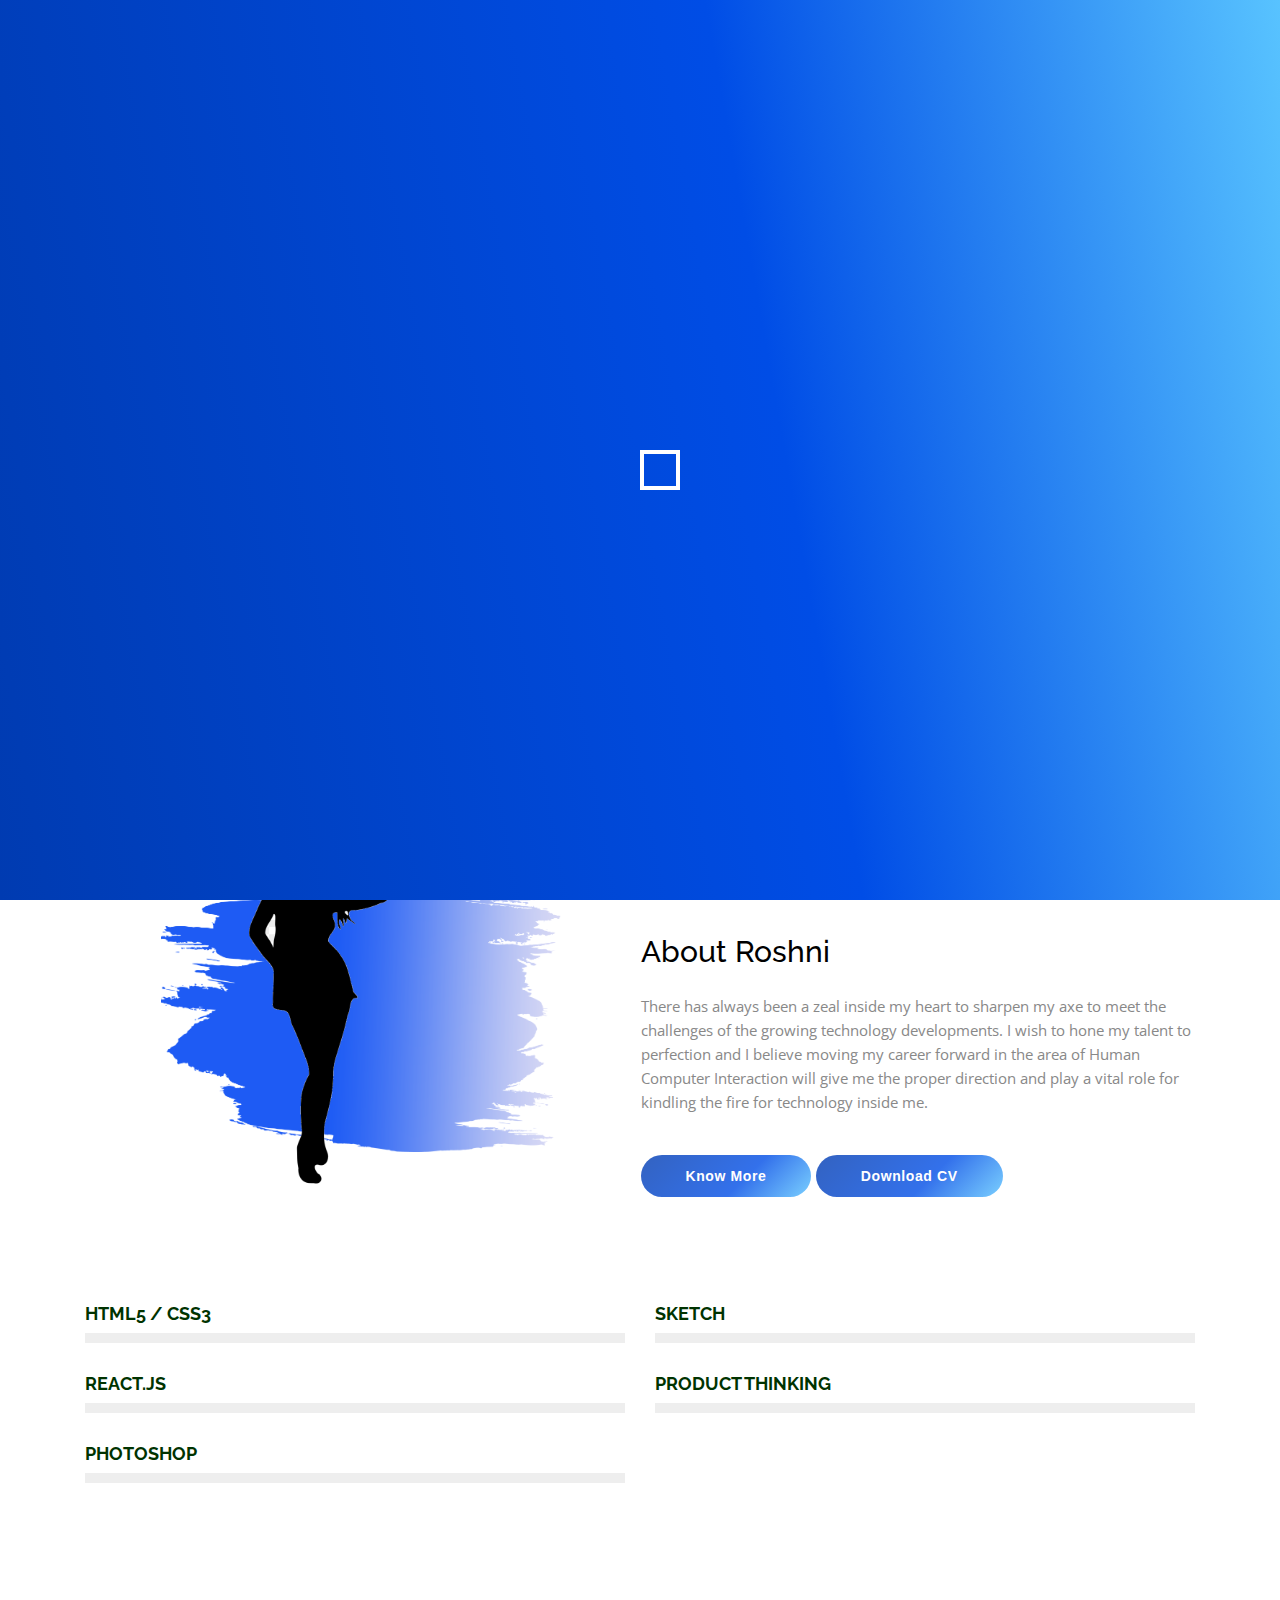
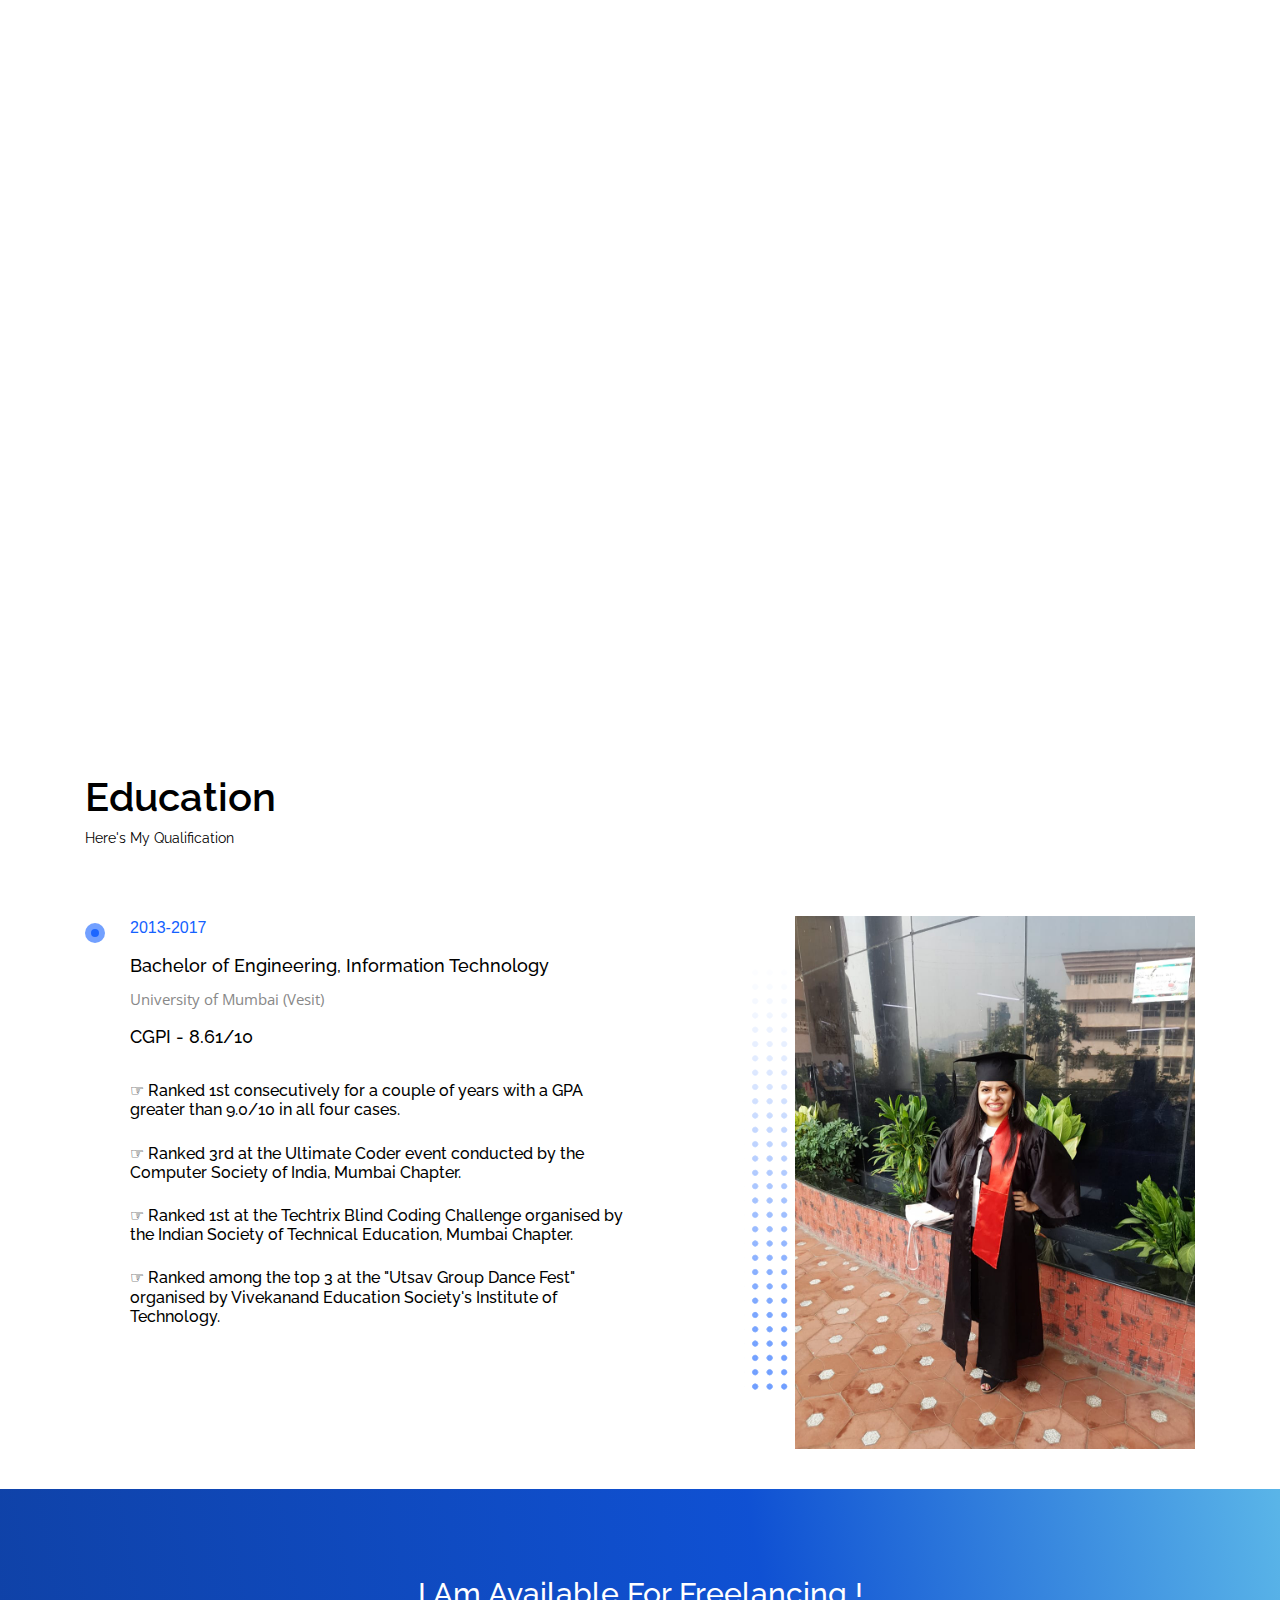
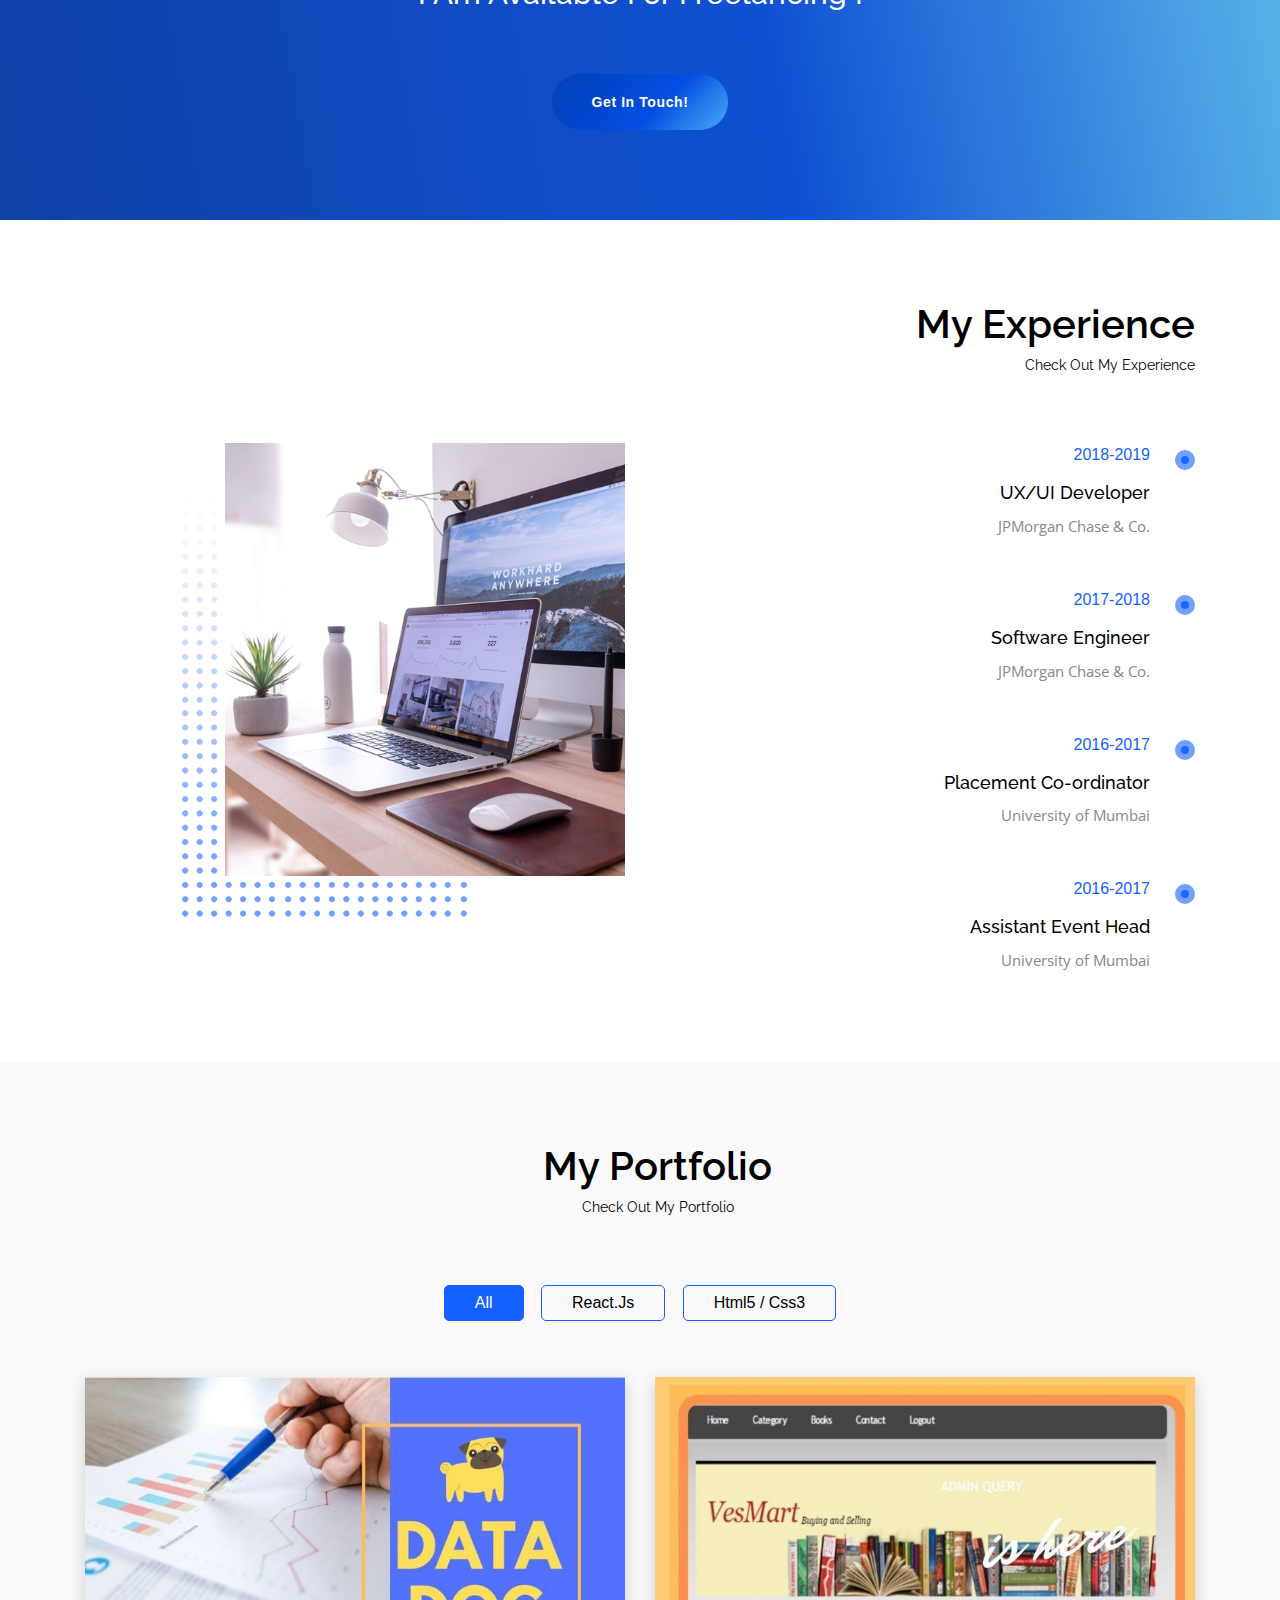
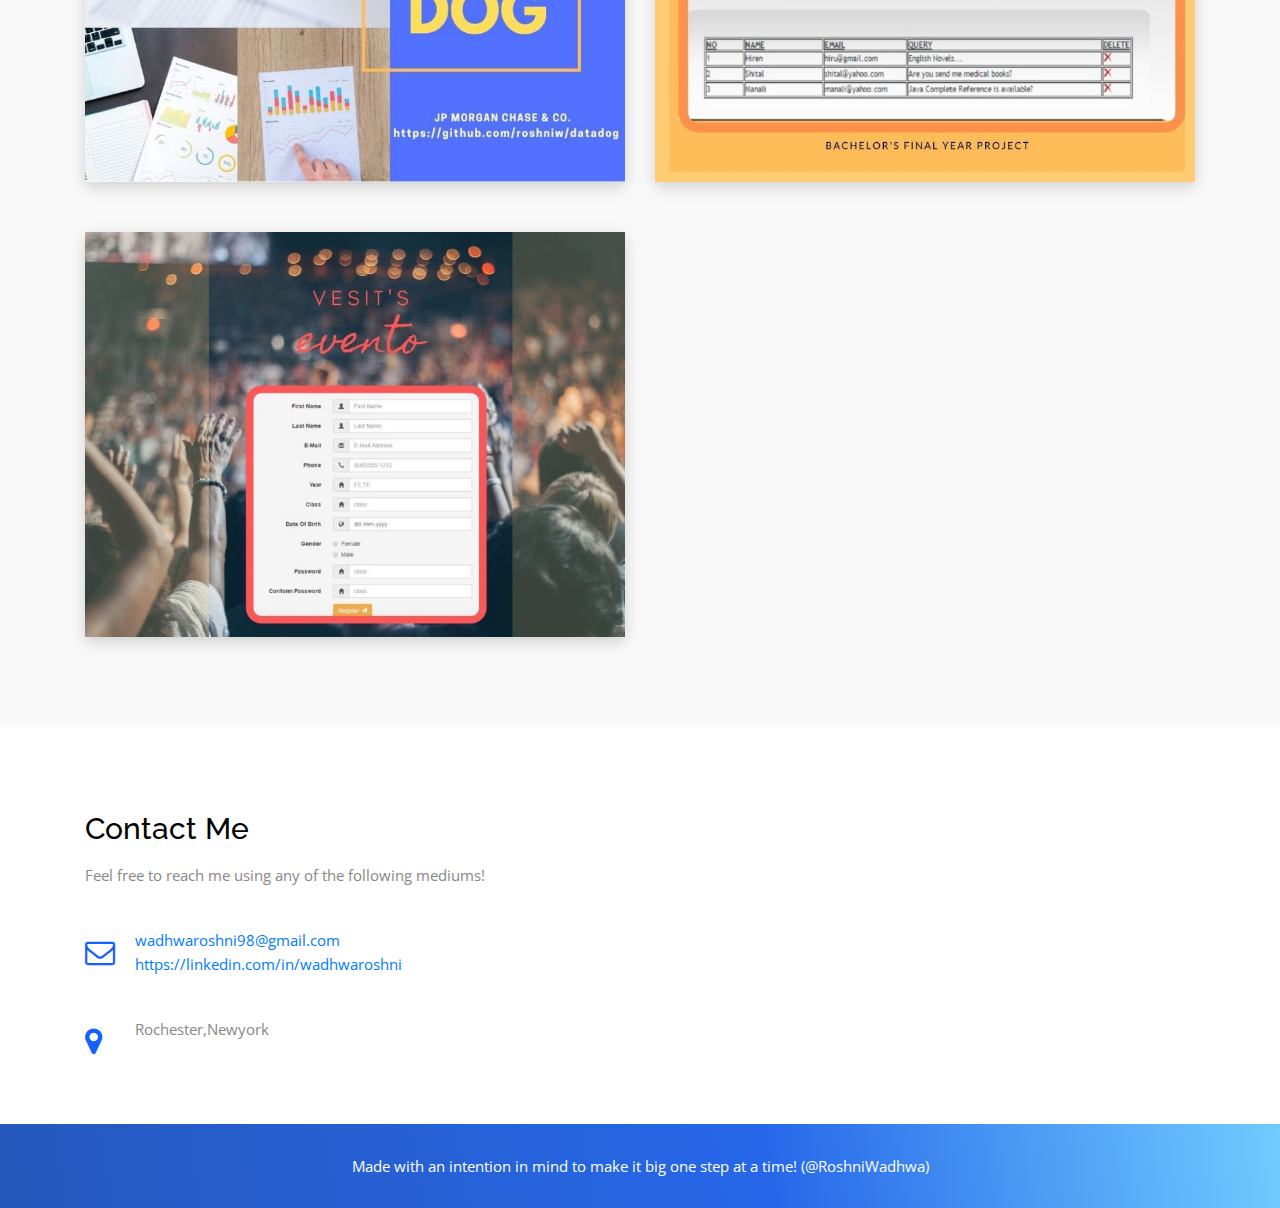
==== commit 8e9765e1: "changes related to projects" ====
--- a/index.html
+++ b/index.html
@@ -146,10 +146,6 @@
                                 <div class="progress-bar wow fadeInLeft" data-progress="70%" style="width: 70%;" data-wow-duration="1.5s" data-wow-delay="1.2s"><span>70%</span></div>
                             </div>
                             <div class="progress">
-                                <h6>Zeplin</h6>
-                                <div class="progress-bar wow fadeInLeft" data-progress="75%" style="width: 75%;" data-wow-duration="1.5s" data-wow-delay="1.2s"><span>75%</span></div>
-                            </div>
-                            <div class="progress">
                                 <h6>Product Thinking</h6>
                                 <div class="progress-bar wow fadeInLeft" data-progress="100%" style="width: 100%;" data-wow-duration="1.5s" data-wow-delay="1.2s"><span>100%</span></div>
                             </div>
@@ -340,7 +336,7 @@
                 </div>
                 <div class="col-lg-6 col-md-6 col-sm-12">
                     <div class="ex_part text-right">
-                        <span>2018-Present</span>
+                        <span>2018-2019</span>
                         <h5>UX/UI Developer</h5>
                         <p>JPMorgan Chase & Co.</p>
                     </div>
@@ -377,7 +373,7 @@
             <div class="row">
                 <div class="col-lg-12 iso-nav text-center">
                     <ul class="list-inline">
-                        <li class="list-inline-item"><a class="btn active text-capitalize" data-filter="*">all</a></li>
+                        <li class="list-inline-item"><a id="allButton" class="btn active text-capitalize" data-filter="*">all</a></li>
                         <li class="list-inline-item"><a class="btn text-capitalize" data-filter=".web">react.js</a></li>
                         <li class="list-inline-item"><a class="btn text-capitalize" data-filter=".web2">html5 / css3</a></li>
                     </ul>
@@ -401,25 +397,6 @@
                                     <!-- End of .project-profile-->
                                 </div>
                                 <!-- End of .project-content--><img src="images/portfolio/work-6.jpg" alt="">
-                            </div>
-                        </div>
-                        <div class="col-lg-6 col col-md-6 col-sm-6 col mix web">
-                            <div class="project">
-                                <div class="project-content">
-                                    <ul class="list-inline pro-icon">
-                                        <li class="list-inline-item">
-                                            <a data-fancybox="gallery" href="images/portfolio/work-5.jpg"> <i class="fa fa-plus" aria-hidden="true"></i> </a>
-                                        </li>
-                                        <li class="list-inline-item">
-                                            <a href="https://github.com/roshniw/thisforthat" target="_blank" class="fa fa-link"></a>
-                                        </li>
-                                    </ul>
-                                    <div class="project-profile">
-                                        <h5 class="p-title text-capitalize">Startup Name Gen.</h5> <span>@ Freelancing</span>
-                                    </div>
-                                    <!-- End of .project-profile-->
-                                </div>
-                                <!-- End of .project-content--><img src="images/portfolio/work-5.jpg" alt="">
                             </div>
                         </div>
                         <div class="col-lg-6 col col-md-6 col-sm-6 col mix web2">
@@ -632,8 +609,7 @@
                         <div class="contact-info">
                             <i class="fa fa-map-marker" aria-hidden="true"></i>
                             <p class="desc">
-                                Mumbai Area<br>
-                                MH, India
+                                Rochester,Newyork
                             </p>
                         </div>
                     </div>
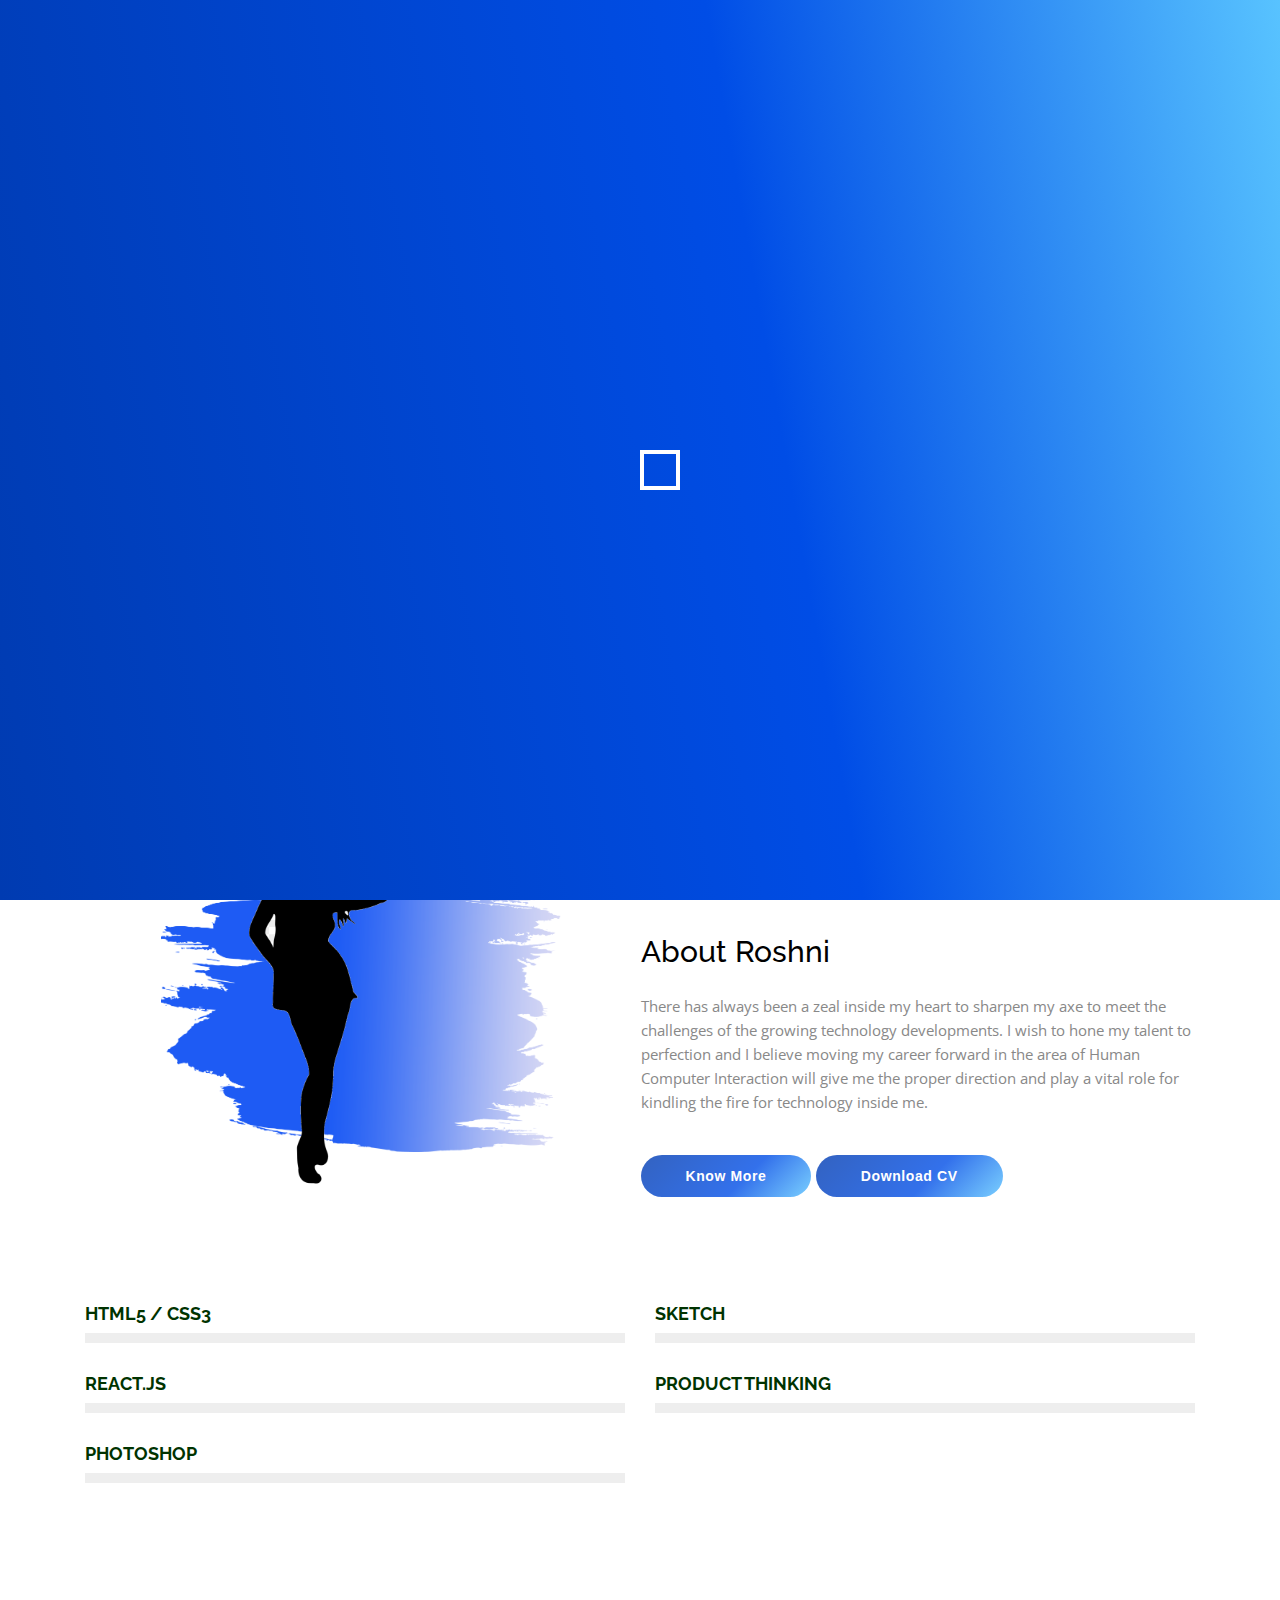
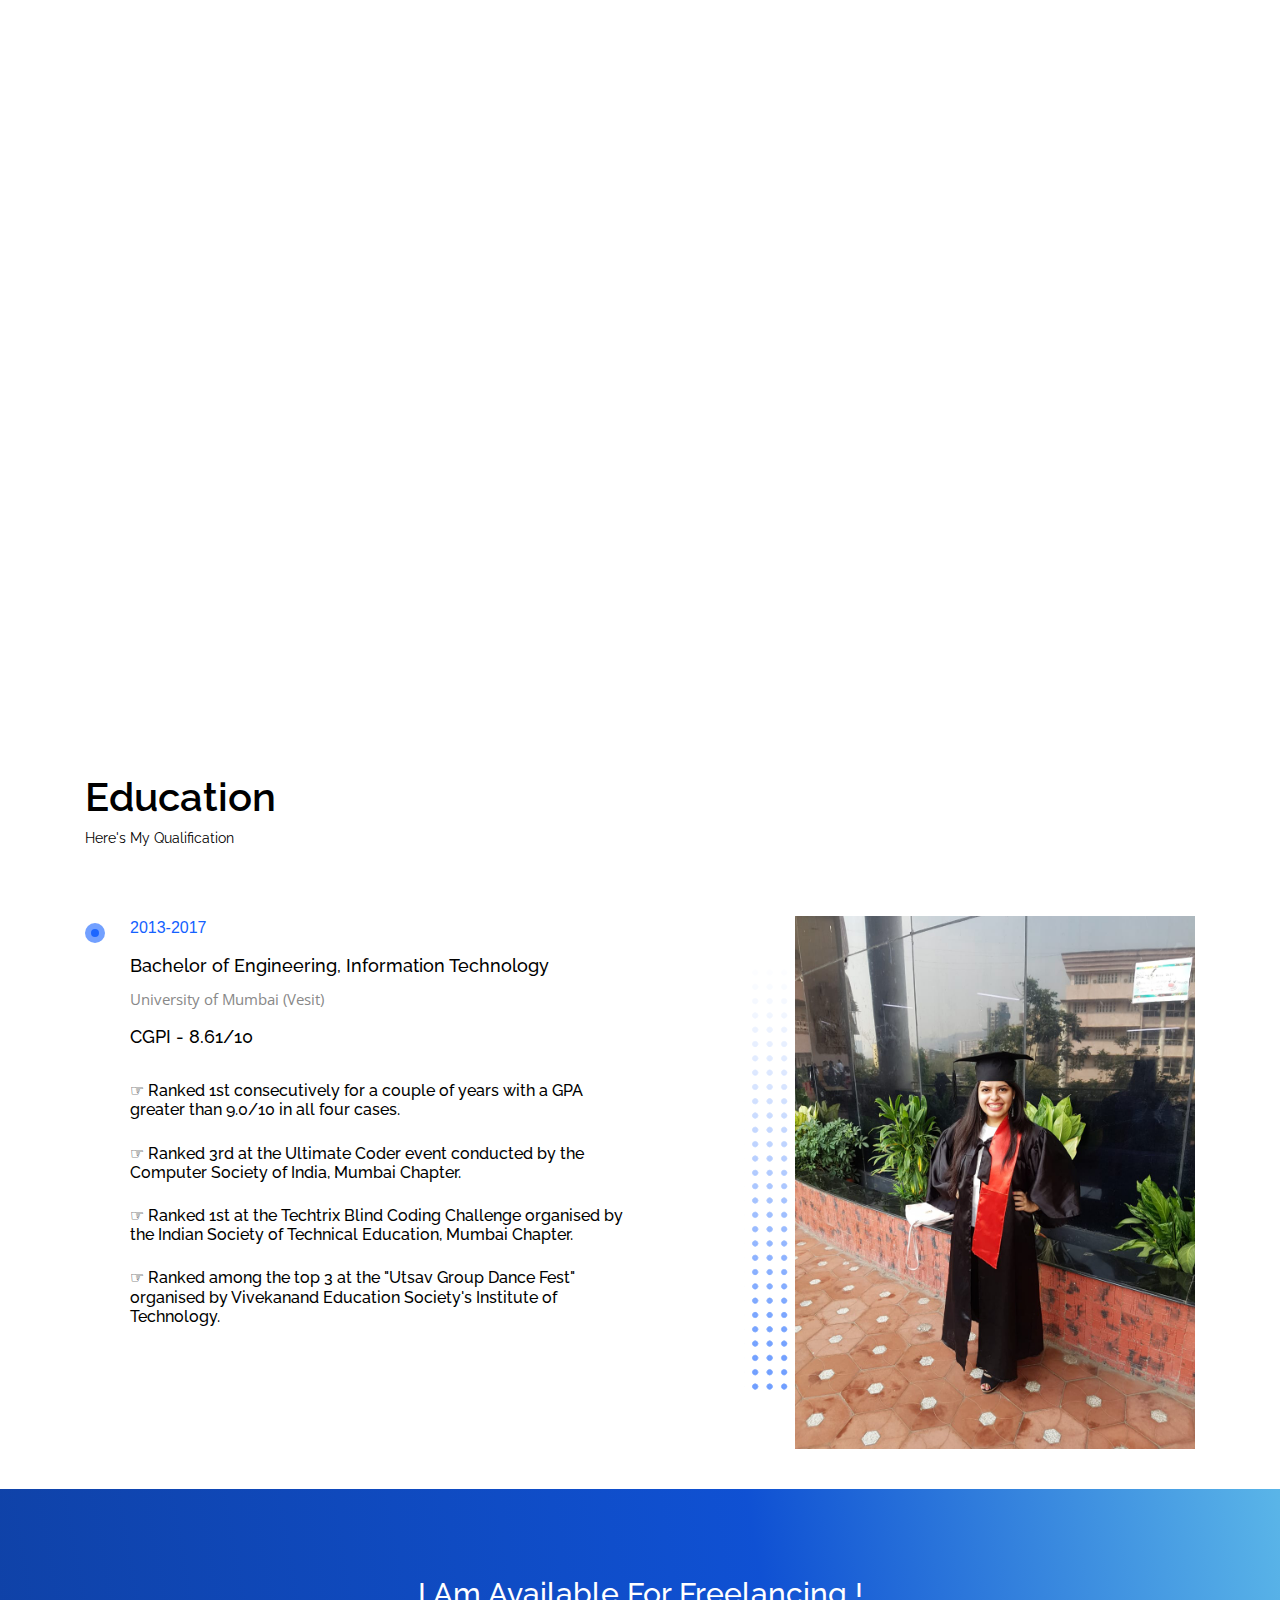
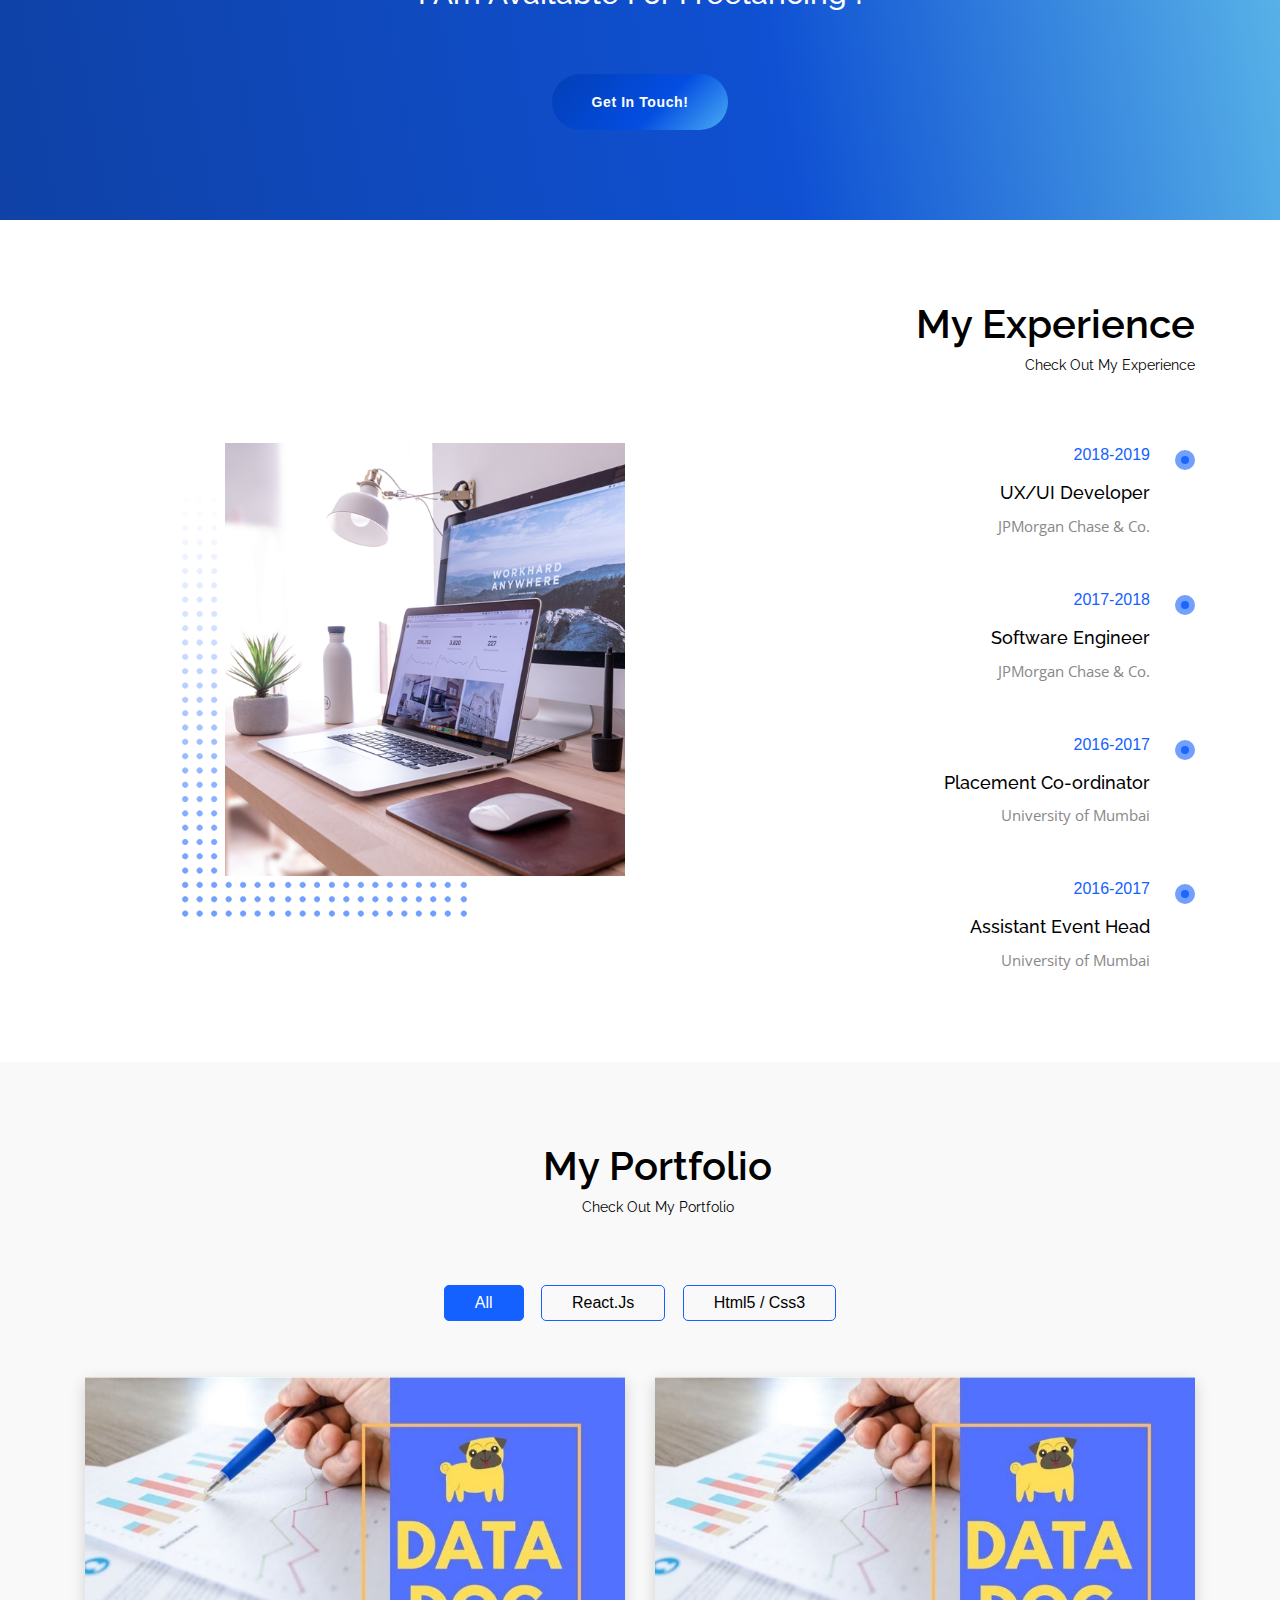
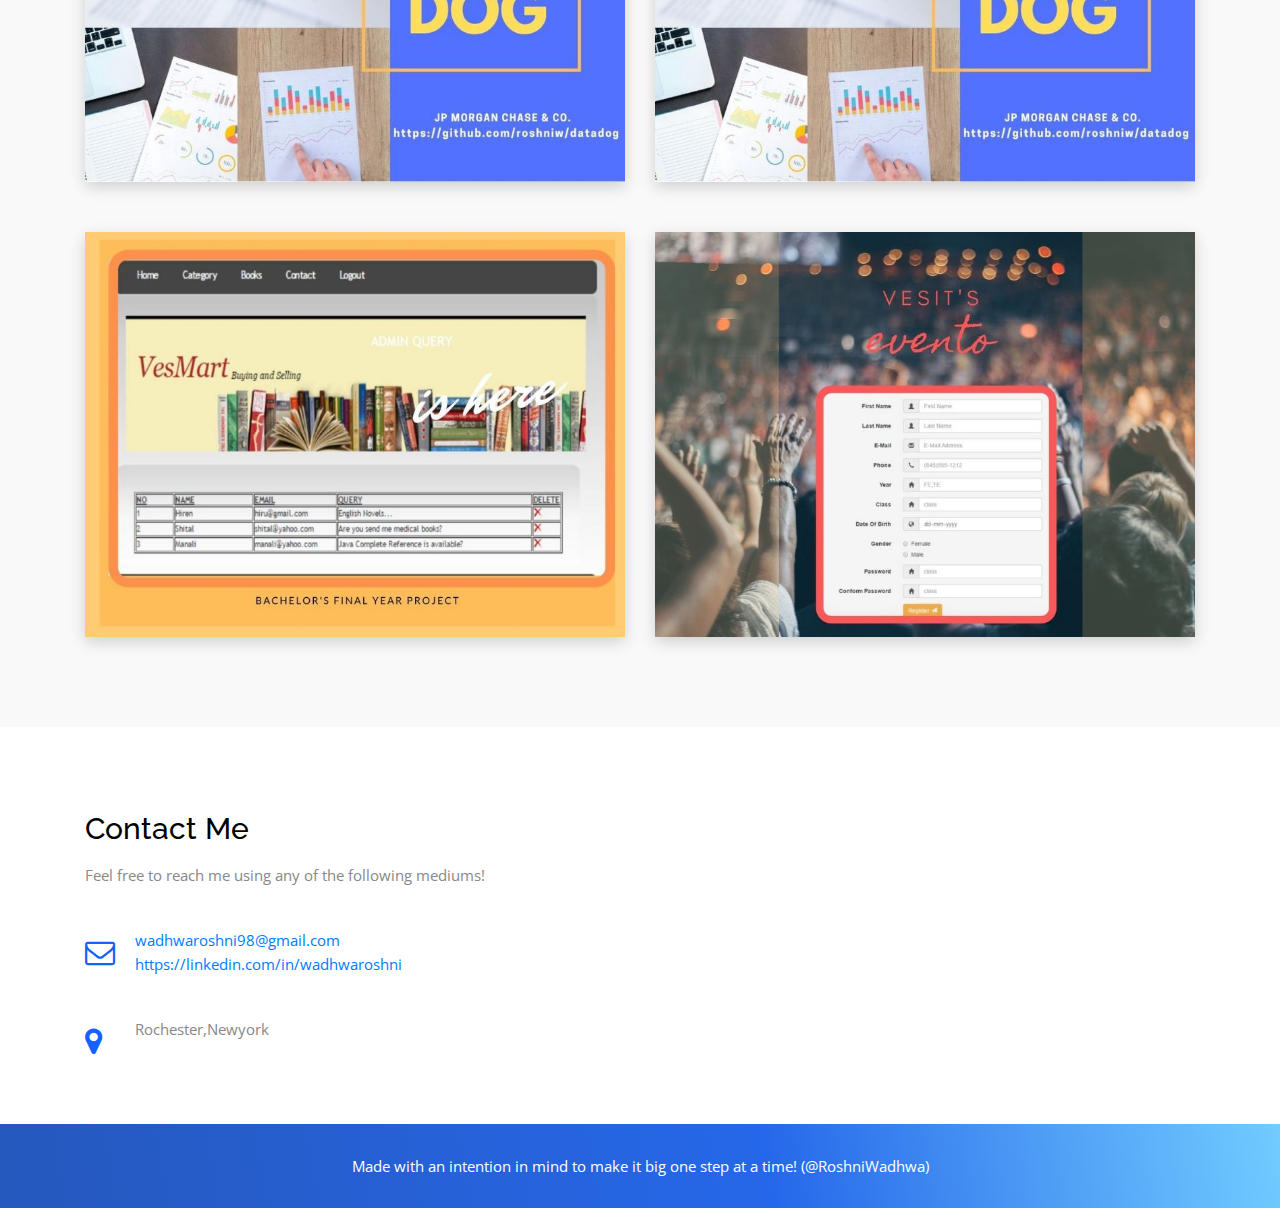
==== commit f5e09bab: "Changes" ====
--- a/index.html
+++ b/index.html
@@ -43,7 +43,7 @@
     <header>
         <nav class="navbar navbar-expand-lg navbar-light">
             <div class="container">
-                <a class="navbar-brand" href="#">RRW</a>
+                <a class="navbar-brand" href="#">R W</a>
                 <button class="navbar-toggler" type="button" data-toggle="collapse" data-target="#navbarSupportedContent" aria-controls="navbarSupportedContent" aria-expanded="false" aria-label="Toggle navigation"> <span class="navbar-toggler-icon"></span> </button>
                 <div class="collapse navbar-collapse" id="navbarSupportedContent">
                     <ul class="navbar-nav ml-auto">
@@ -380,6 +380,25 @@
                 </div>
                 <div class="col-lg-12 ">
                     <div class="row portfolios">
+                      <div class="col-lg-6  col-md-6 col-sm-6 col mix web">
+                          <div class="project">
+                              <div class="project-content">
+                                  <ul class="list-inline pro-icon">
+                                      <li class="list-inline-item">
+                                          <a data-fancybox="gallery" href="images/portfolio/work-6.jpg"> <i class="fa fa-plus" aria-hidden="true"></i> </a>
+                                      </li>
+                                      <li class="list-inline-item">
+                                          <a href="https://github.com/roshniw/datadog" target="_blank" class="fa fa-link"></a>
+                                      </li>
+                                  </ul>
+                                  <div class="project-profile">
+                                      <h5 class="p-title text-capitalize">DataDog</h5> <span>@ JPMorgan Chase & Co.</span>
+                                  </div>
+                                  <!-- End of .project-profile-->
+                              </div>
+                              <!-- End of .project-content--><img src="images/portfolio/work-6.jpg" alt="">
+                          </div>
+                      </div>
                         <div class="col-lg-6  col-md-6 col-sm-6 col mix web">
                             <div class="project">
                                 <div class="project-content">
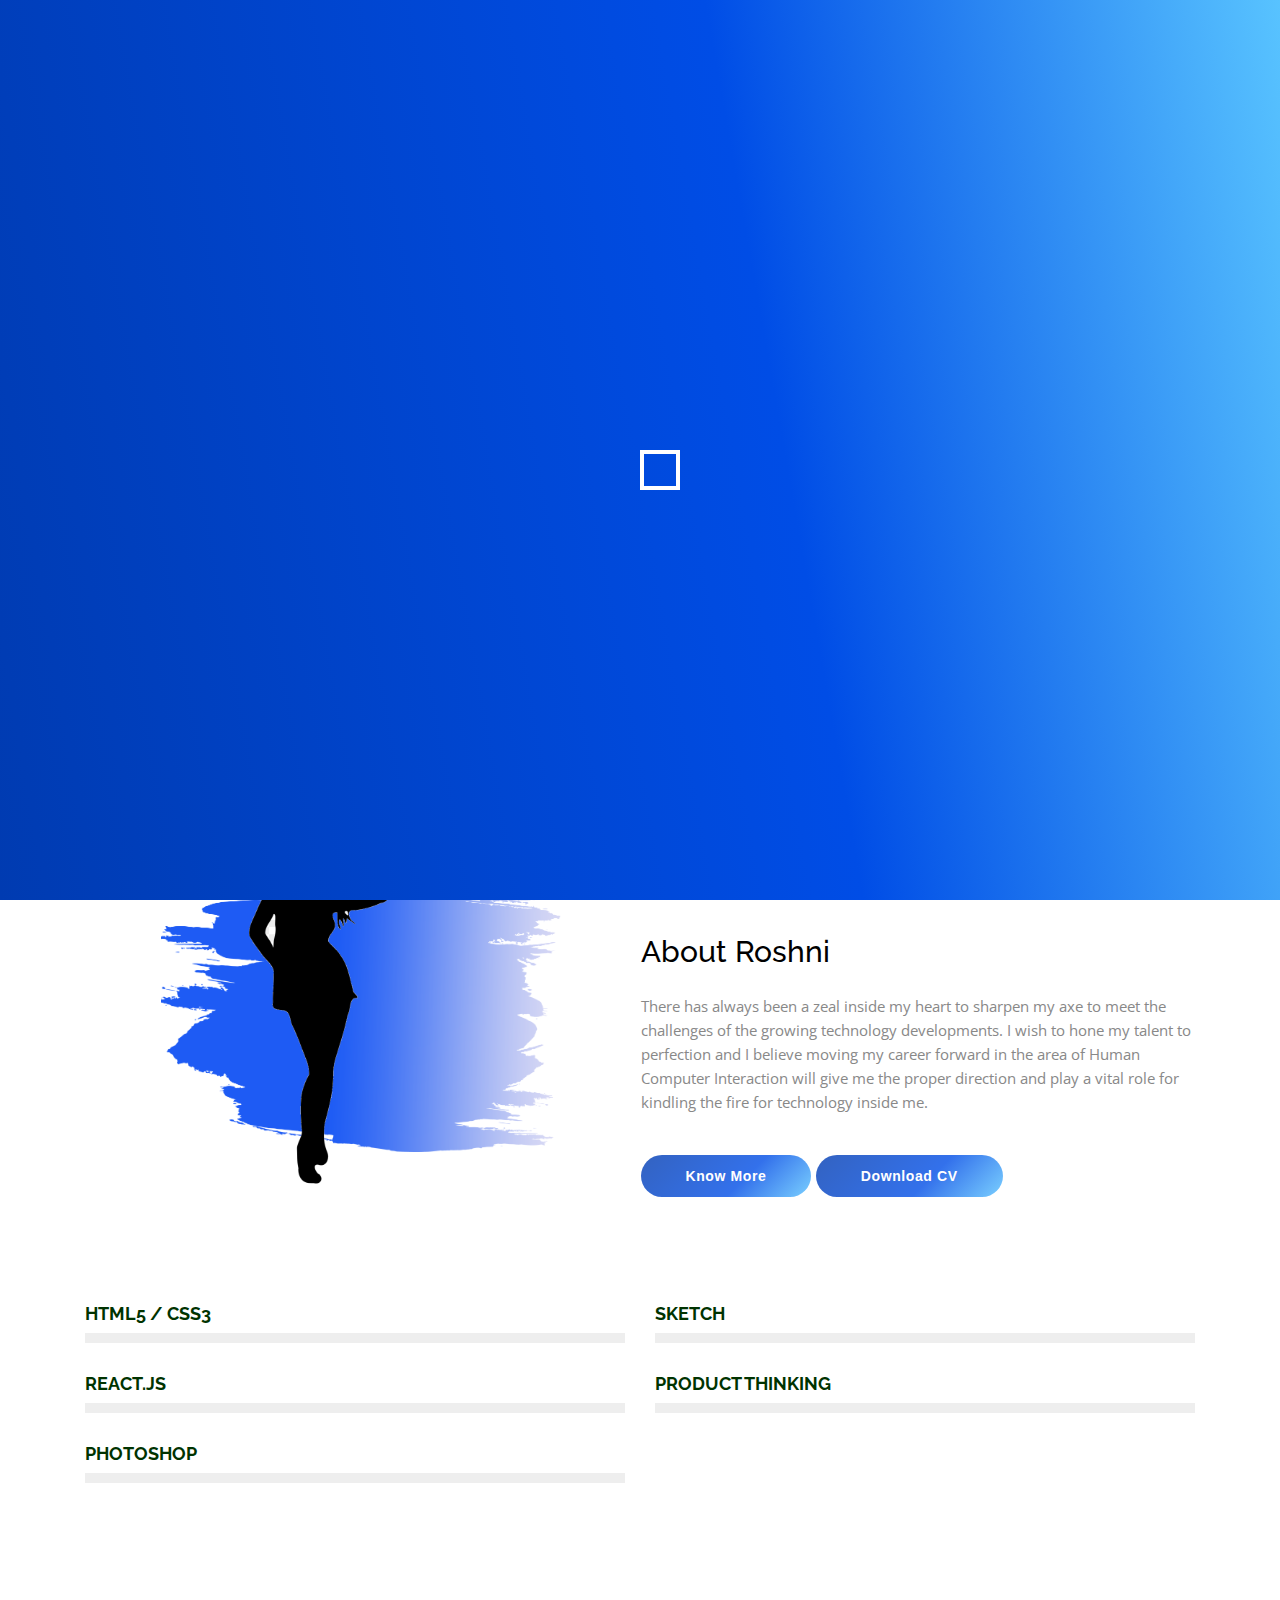
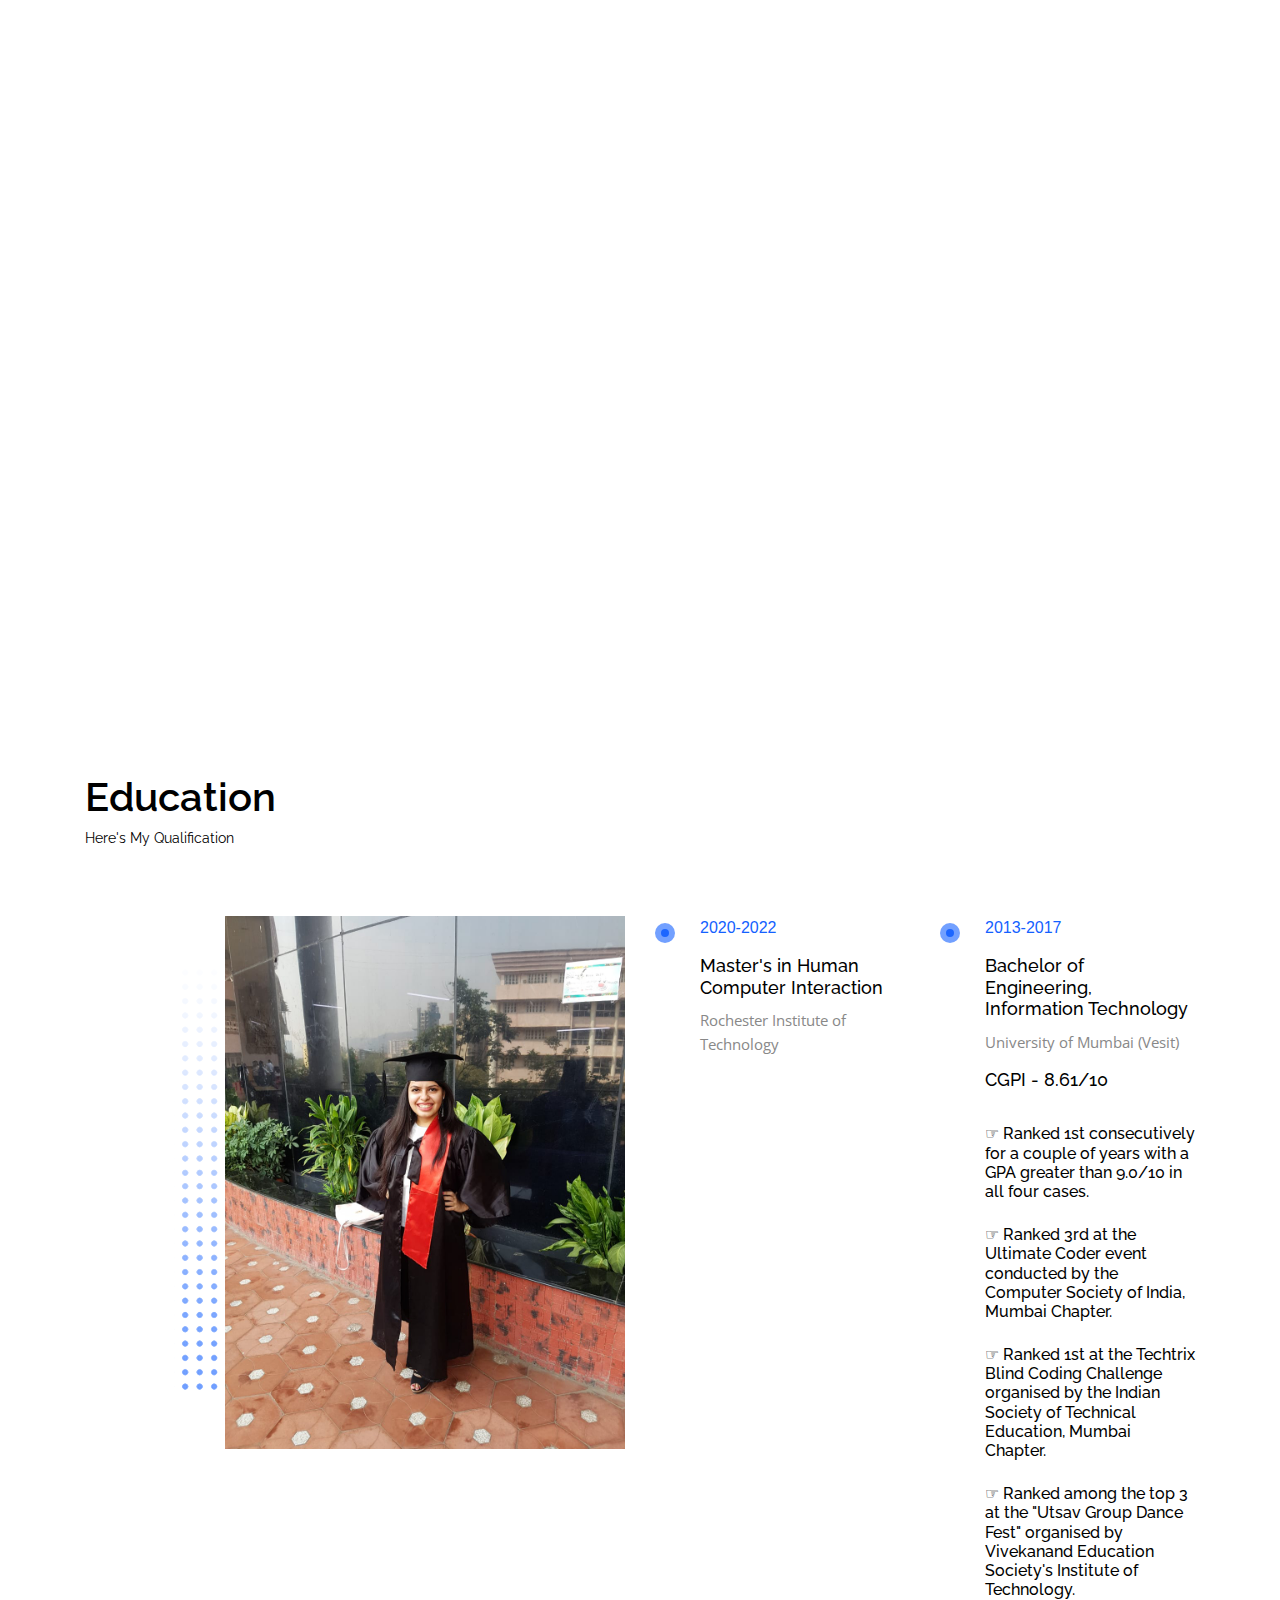
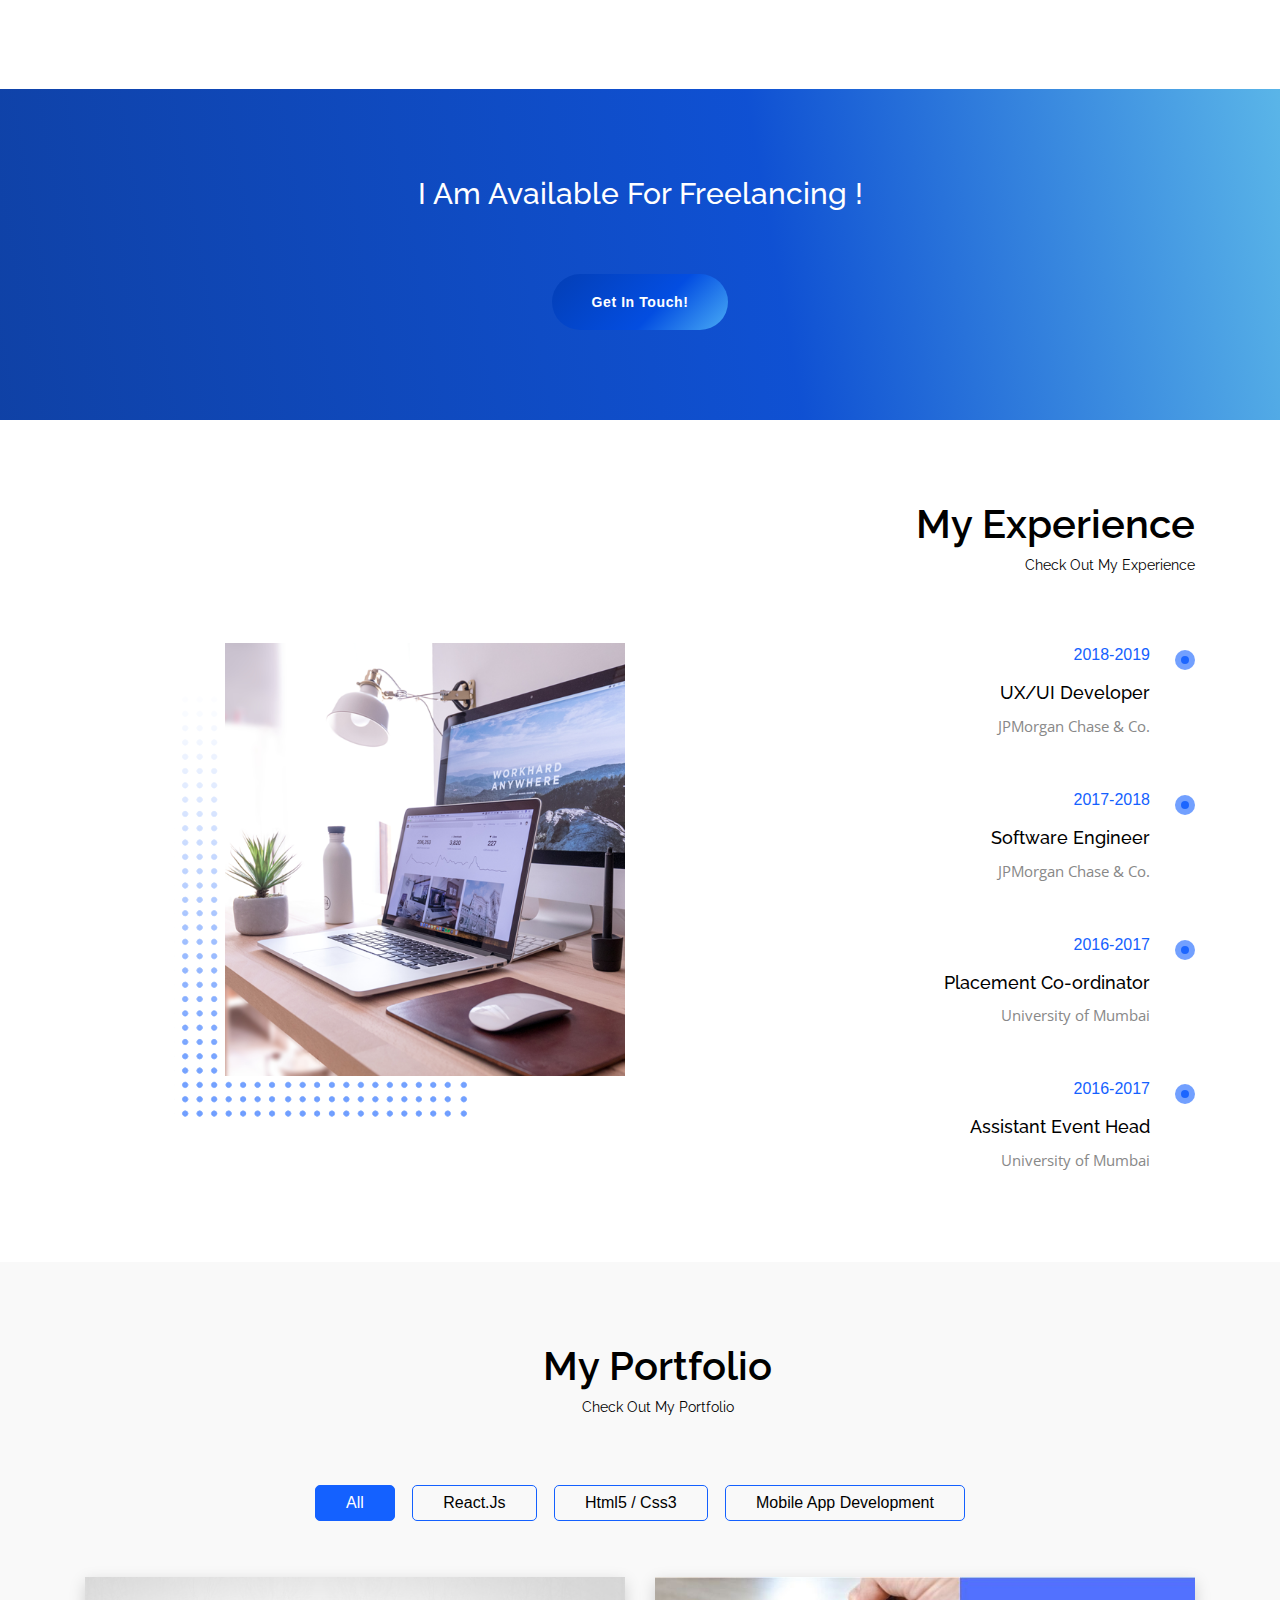
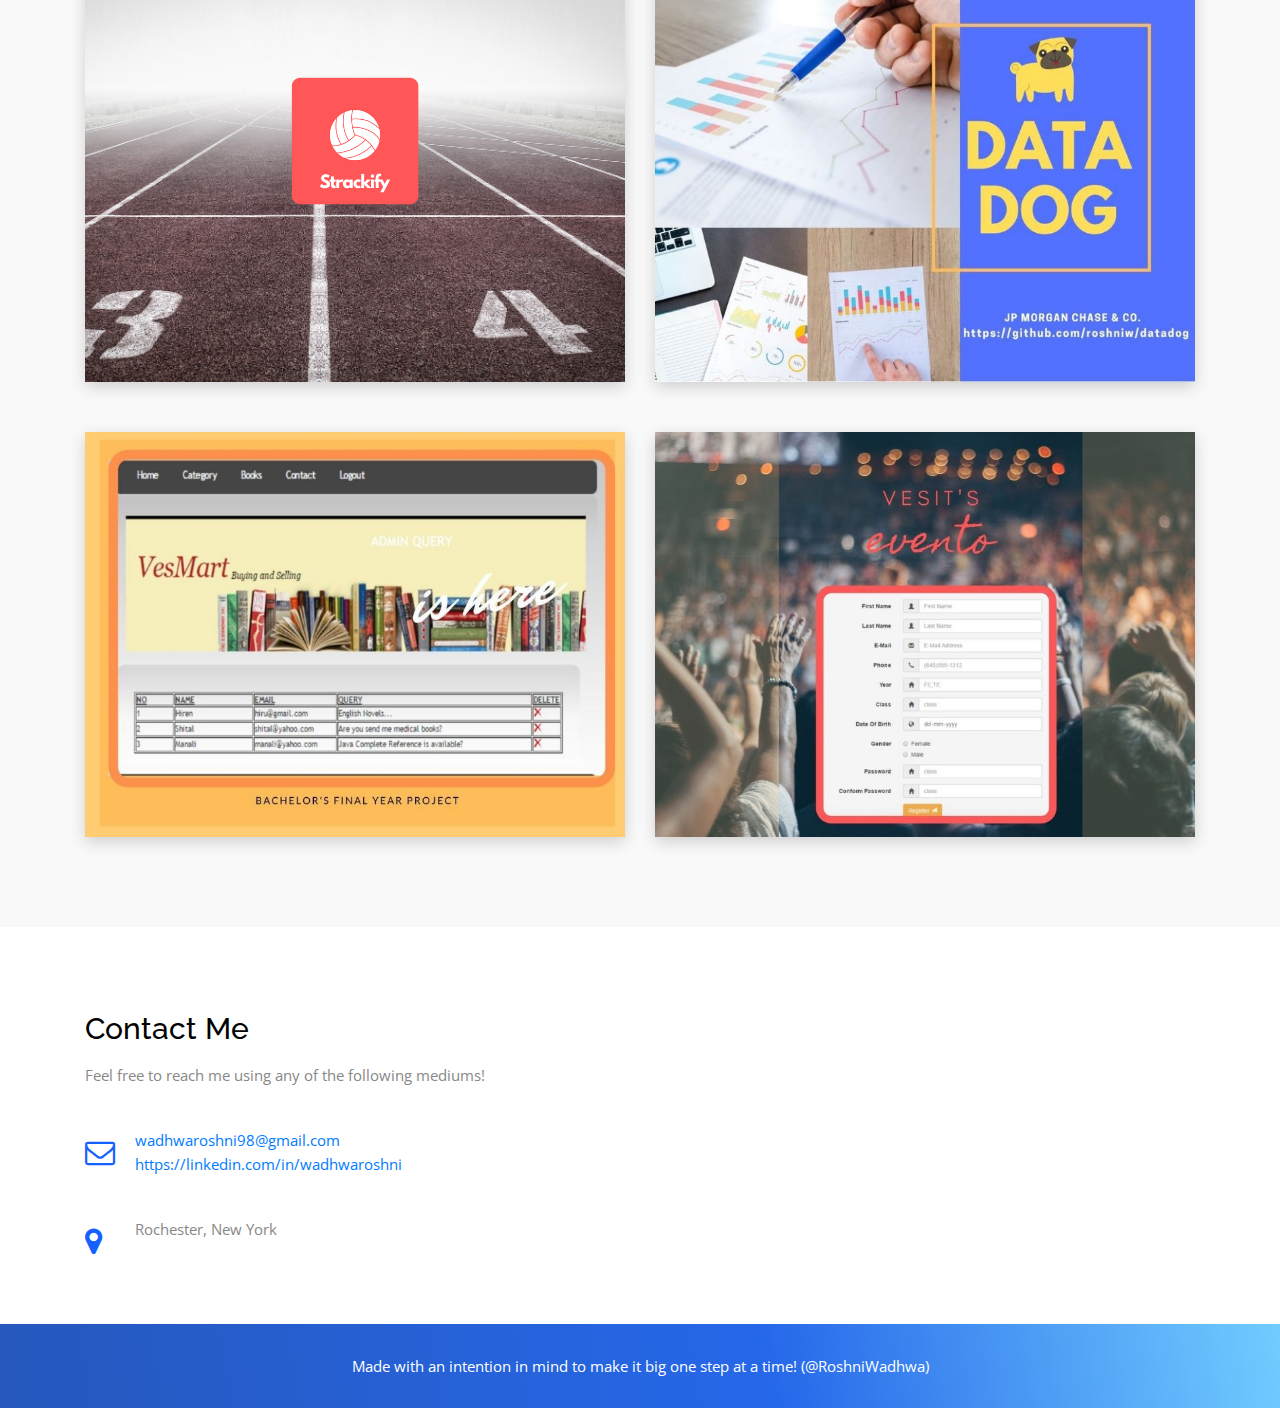
==== commit 17dbd8b5: "Added strackify to portfolio" ====
--- a/index.html
+++ b/index.html
@@ -278,7 +278,22 @@
                 </div>
             </div>
             <div class="row ">
-                <div class=" col-lg-6 col-md-6 col-sm-12">
+              <div class="img_box col-lg-6 col-md-6 col-sm-12 text-right">
+                  <div class="font-image">
+                      <img src="images/wad.jpeg" class="img-fluid" alt="">
+                  </div>
+                  <div class="back-image">
+                      <img src="images/home-1-287x380.png" class="img-fluid" alt="">
+                  </div>
+              </div>
+
+              <div class=" col-lg-3 col-md-3 col-sm-6">
+                  <div class="econtent"> <span>2020-2022</span>
+                      <h5>Master's in Human Computer Interaction</h5>
+                      <p>Rochester Institute of Technology</p>
+                      </div>
+              </div>
+                <div class=" col-lg-3 col-md-3 col-sm-6">
                     <div class="econtent"> <span>2013-2017</span>
                         <h5>Bachelor of Engineering, Information Technology</h5>
                         <p>University of Mumbai (Vesit)</p>
@@ -290,14 +305,7 @@
                         <h6>☞ Ranked among the top 3 at the "Utsav Group Dance Fest" organised by Vivekanand Education Society's Institute of Technology.</h6>
                     </div>
                 </div>
-                <div class="img_box col-lg-6 col-md-6 col-sm-12 text-right">
-                    <div class="font-image">
-                        <img src="images/wad.jpeg" class="img-fluid" alt="">
-                    </div>
-                    <div class="back-image">
-                        <img src="images/home-1-287x380.png" class="img-fluid" alt="">
-                    </div>
-                </div>
+
             </div>
         </div>
     </section>
@@ -376,27 +384,28 @@
                         <li class="list-inline-item"><a id="allButton" class="btn active text-capitalize" data-filter="*">all</a></li>
                         <li class="list-inline-item"><a class="btn text-capitalize" data-filter=".web">react.js</a></li>
                         <li class="list-inline-item"><a class="btn text-capitalize" data-filter=".web2">html5 / css3</a></li>
+                        <li class="list-inline-item"><a class="btn text-capitalize" data-filter=".mobile">mobile app development</a></li>
                     </ul>
                 </div>
                 <div class="col-lg-12 ">
                     <div class="row portfolios">
-                      <div class="col-lg-6  col-md-6 col-sm-6 col mix web">
+                      <div class="col-lg-6  col-md-6 col-sm-6 col mix mobile">
                           <div class="project">
                               <div class="project-content">
                                   <ul class="list-inline pro-icon">
                                       <li class="list-inline-item">
-                                          <a data-fancybox="gallery" href="images/portfolio/work-6.jpg"> <i class="fa fa-plus" aria-hidden="true"></i> </a>
+                                          <a data-fancybox="gallery" href="portfolio/strackify/images/strackify.png"> <i class="fa fa-plus" aria-hidden="true"></i> </a>
                                       </li>
                                       <li class="list-inline-item">
-                                          <a href="https://github.com/roshniw/datadog" target="_blank" class="fa fa-link"></a>
+                                          <a href="https://bit.ly/strackifyapp" target="_blank" class="fa fa-link"></a>
                                       </li>
                                   </ul>
                                   <div class="project-profile">
-                                      <h5 class="p-title text-capitalize">DataDog</h5> <span>@ JPMorgan Chase & Co.</span>
+                                      <h5 class="p-title text-capitalize">Strackify</h5> <span>@ Freelancing</span>
                                   </div>
                                   <!-- End of .project-profile-->
                               </div>
-                              <!-- End of .project-content--><img src="images/portfolio/work-6.jpg" alt="">
+                              <!-- End of .project-content--><img src="portfolio/strackify/images/strackify.png" alt="">
                           </div>
                       </div>
                         <div class="col-lg-6  col-md-6 col-sm-6 col mix web">
@@ -628,7 +637,7 @@
                         <div class="contact-info">
                             <i class="fa fa-map-marker" aria-hidden="true"></i>
                             <p class="desc">
-                                Rochester,Newyork
+                                Rochester, New York
                             </p>
                         </div>
                     </div>
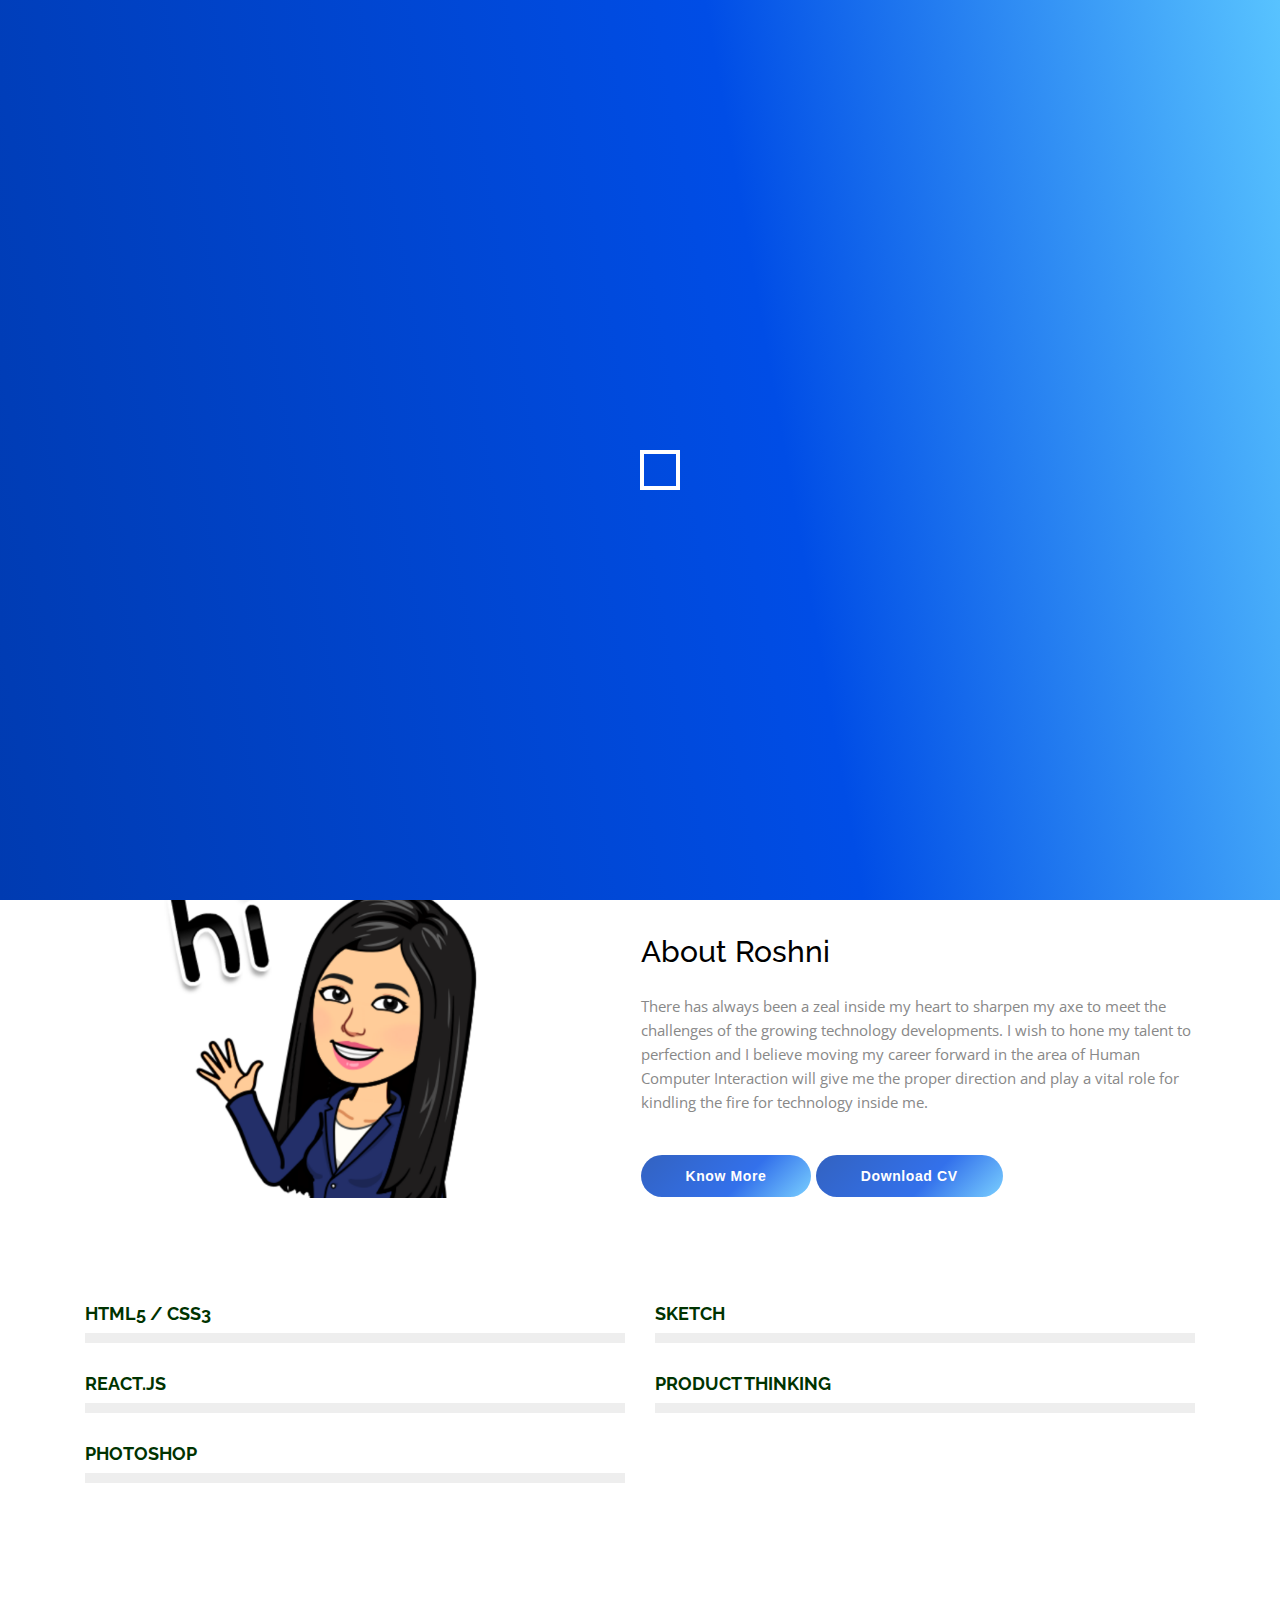
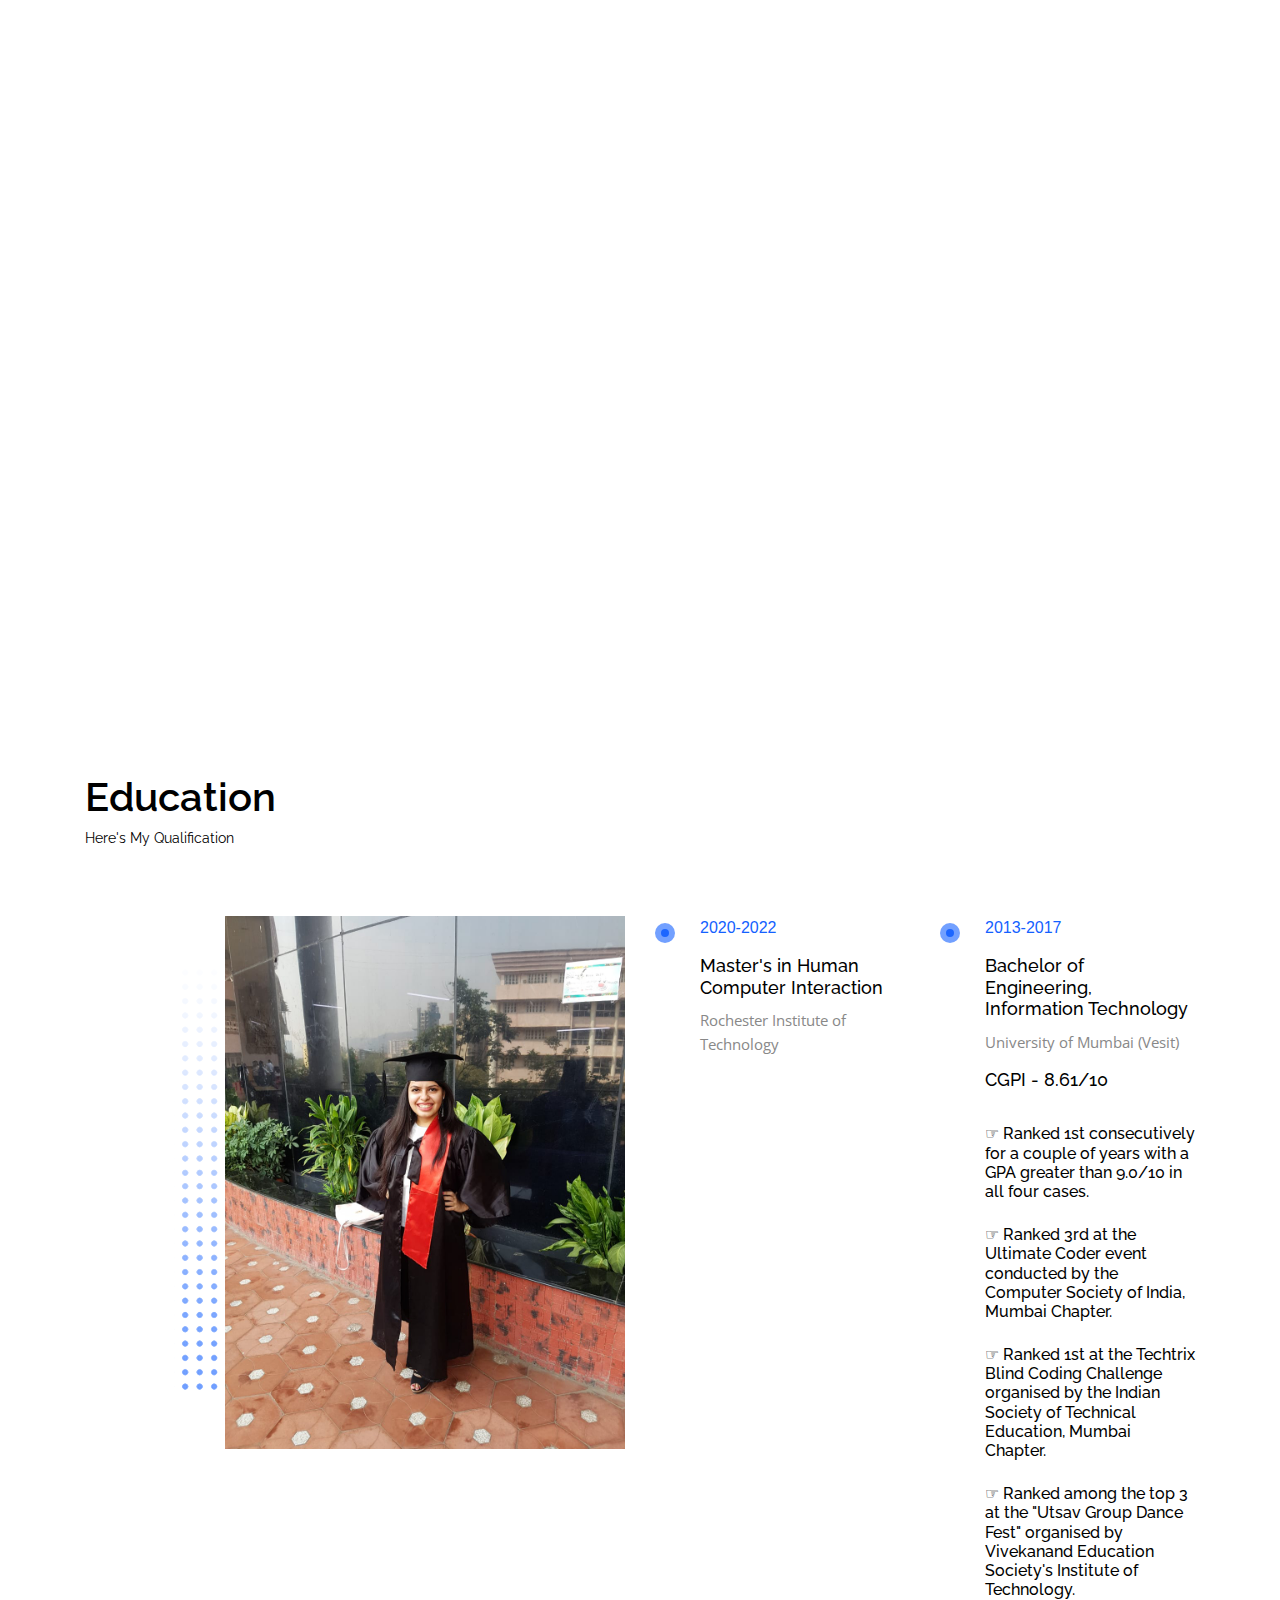
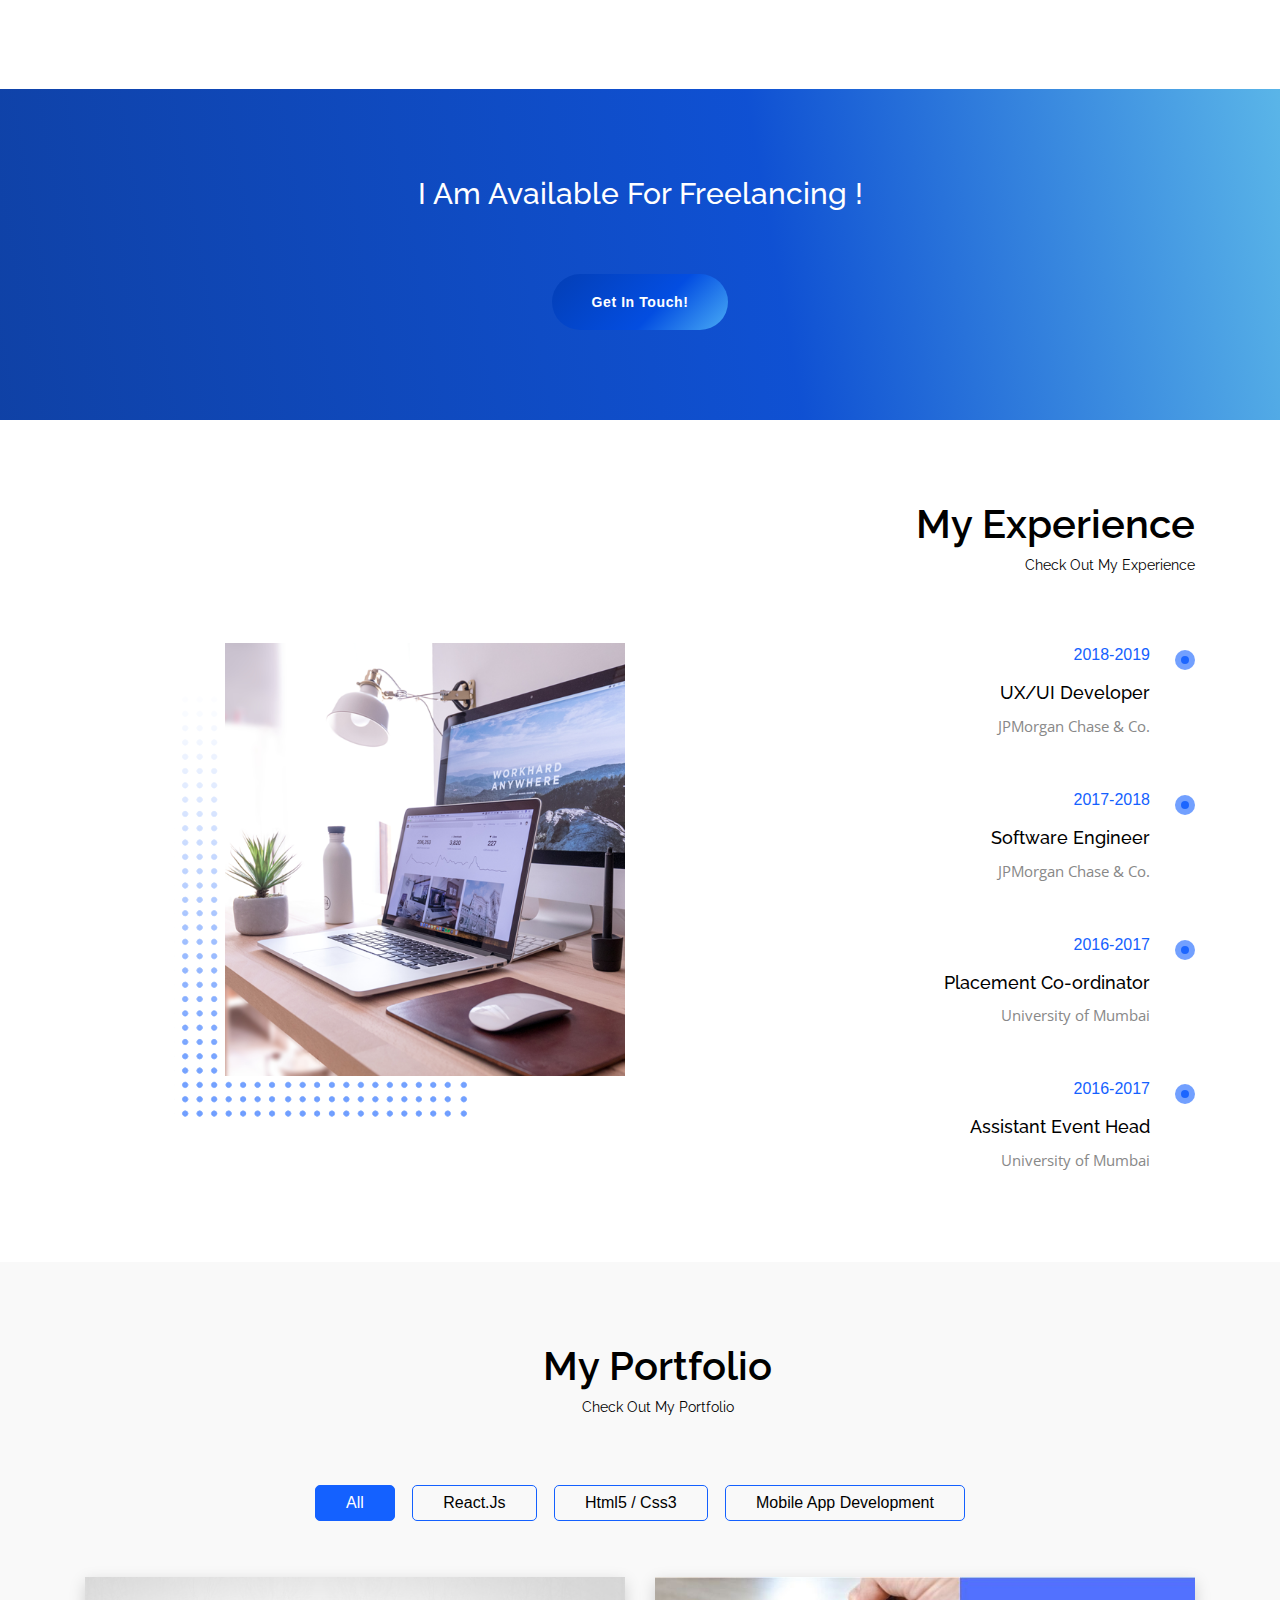
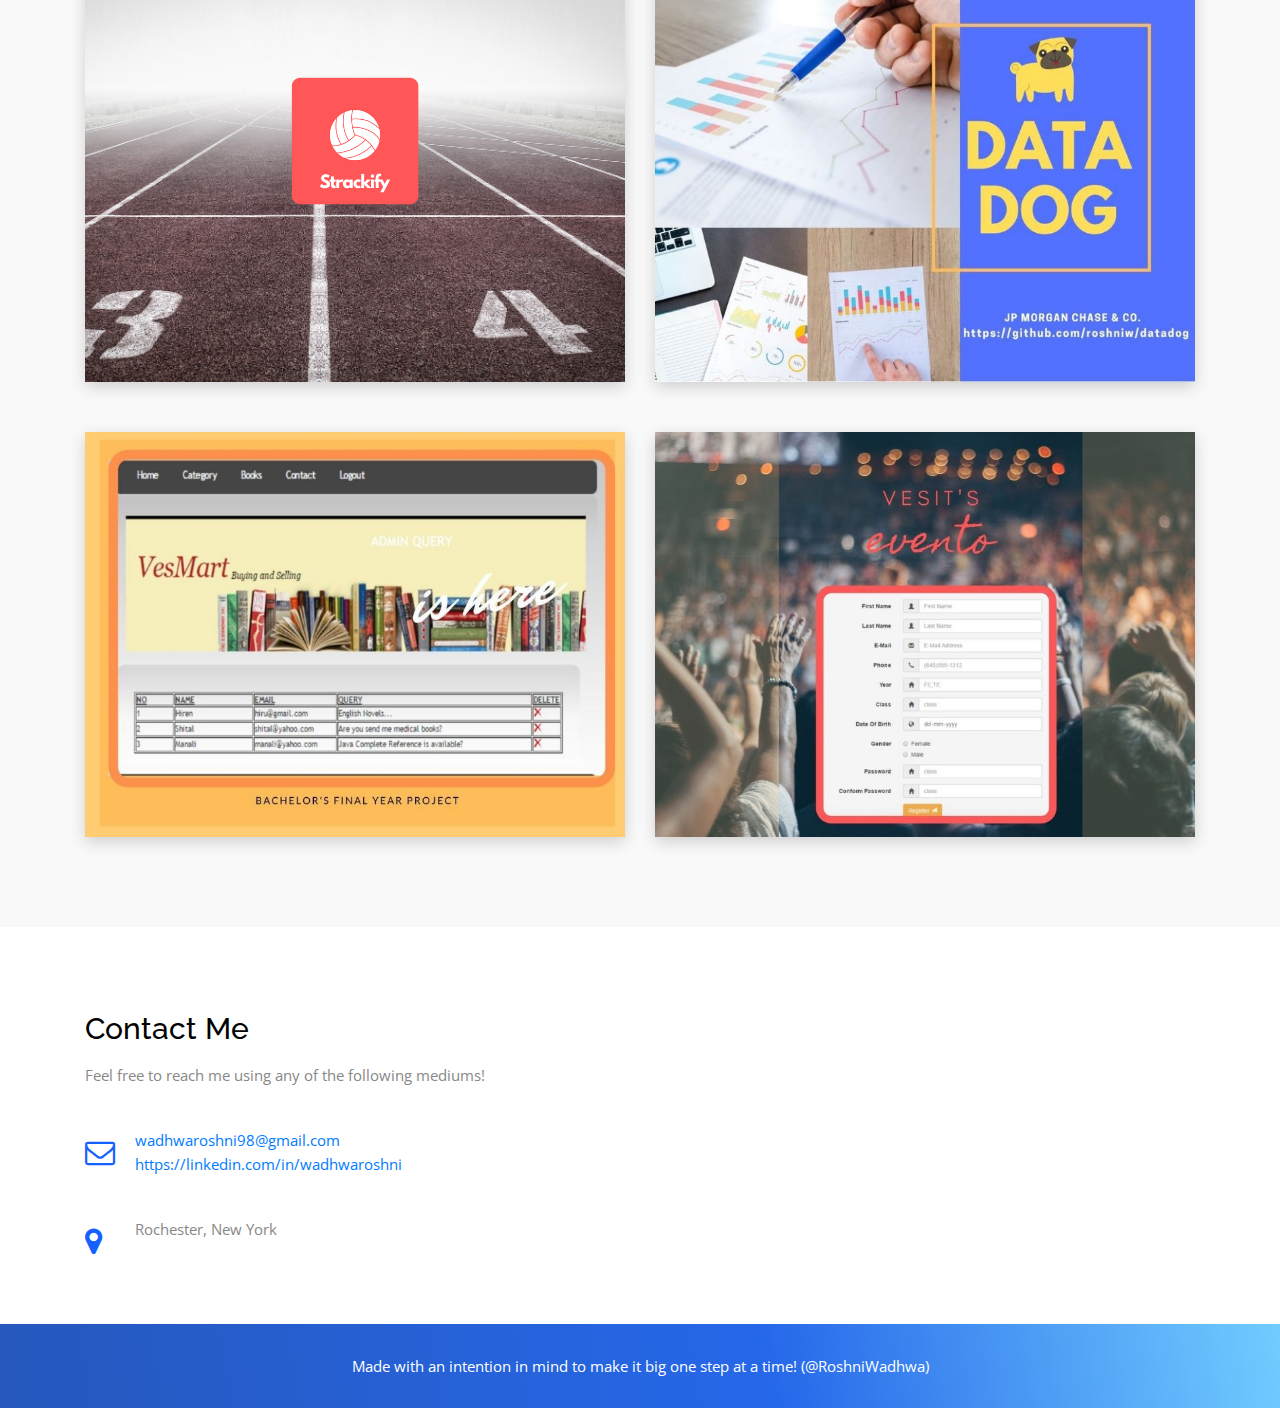
==== commit fe1dd94e: "added bitmoji in the about page" ====
--- a/index.html
+++ b/index.html
@@ -99,7 +99,7 @@
                 <div class="col-lg-12 text-left  pl-3">
                     <div class="banner_img_wrap">
                         <div class="about_img">
-                            <img src="images/OH1W8B0.png" class="img-fluid " alt="about ">
+                            <img src="images/bitmoji_hi.png" class="img-fluid " alt="about ">
                         </div>
                     </div>
                     <div class="row">
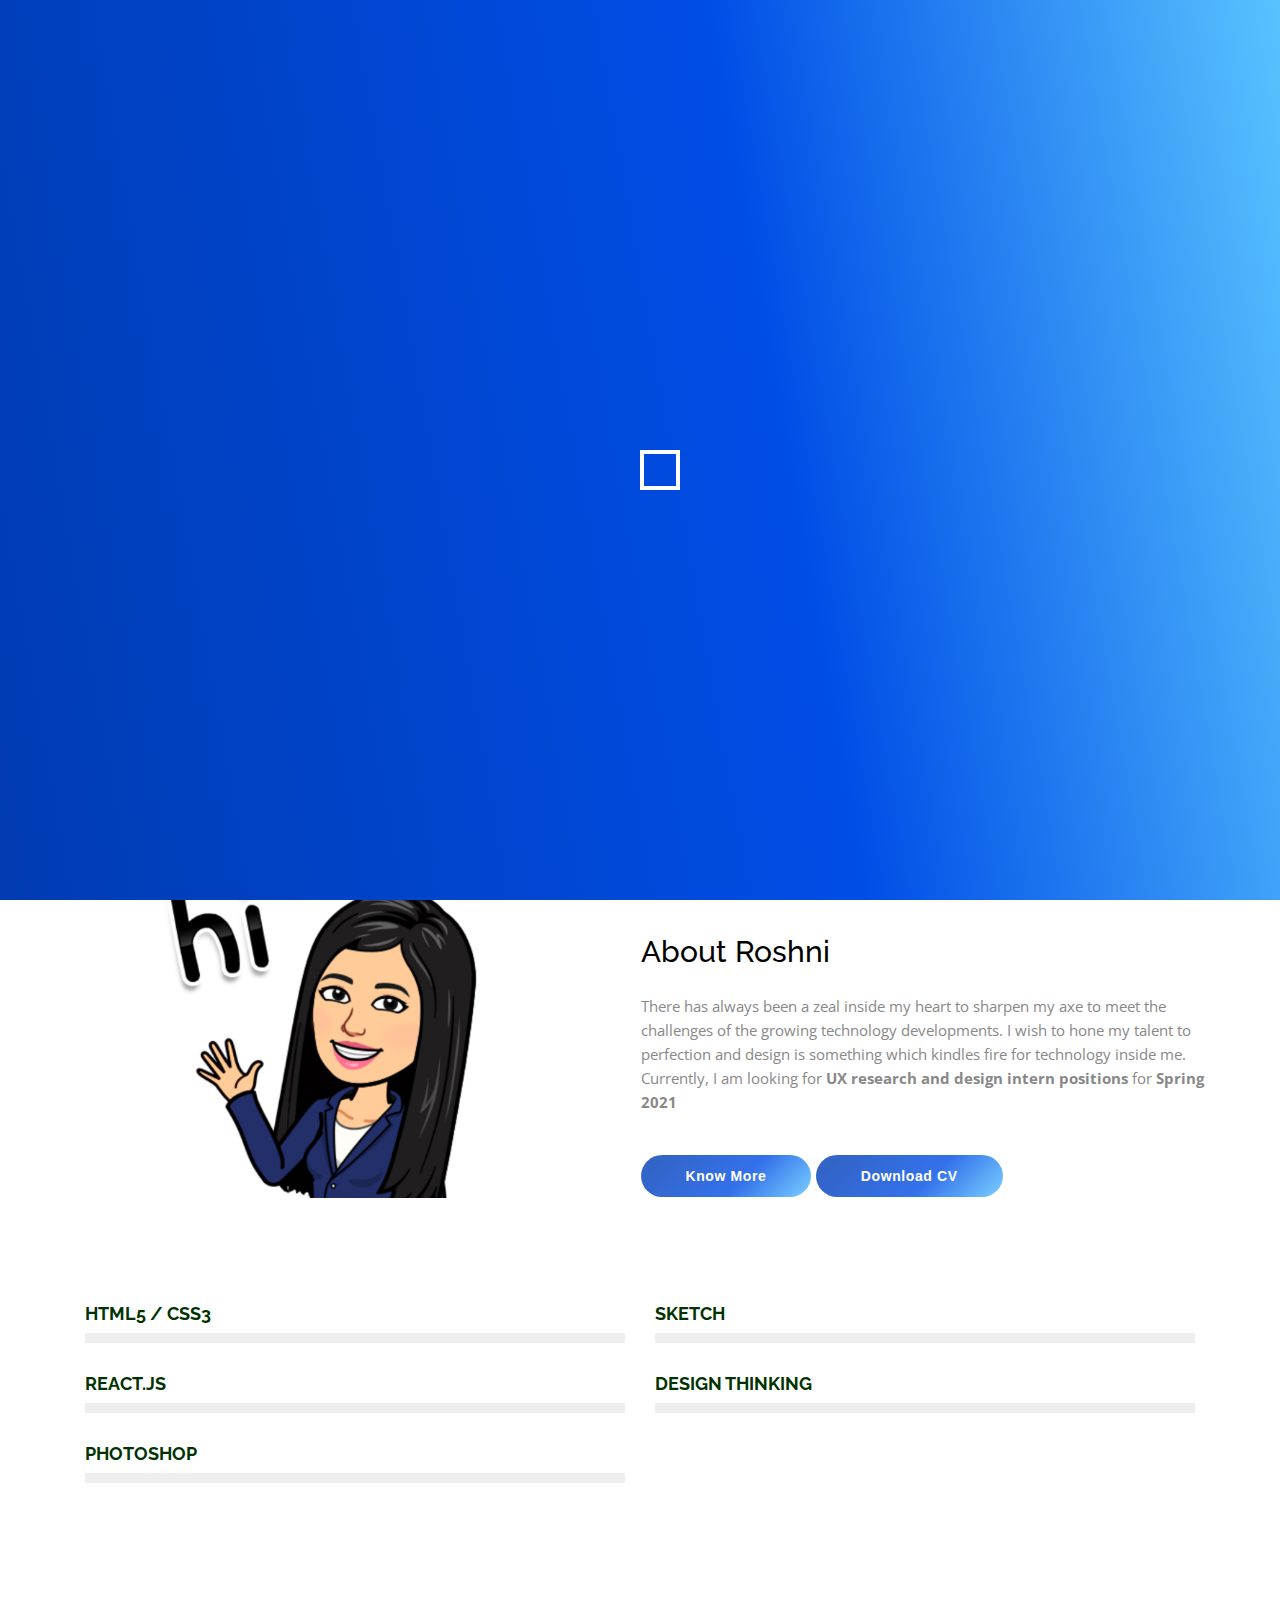
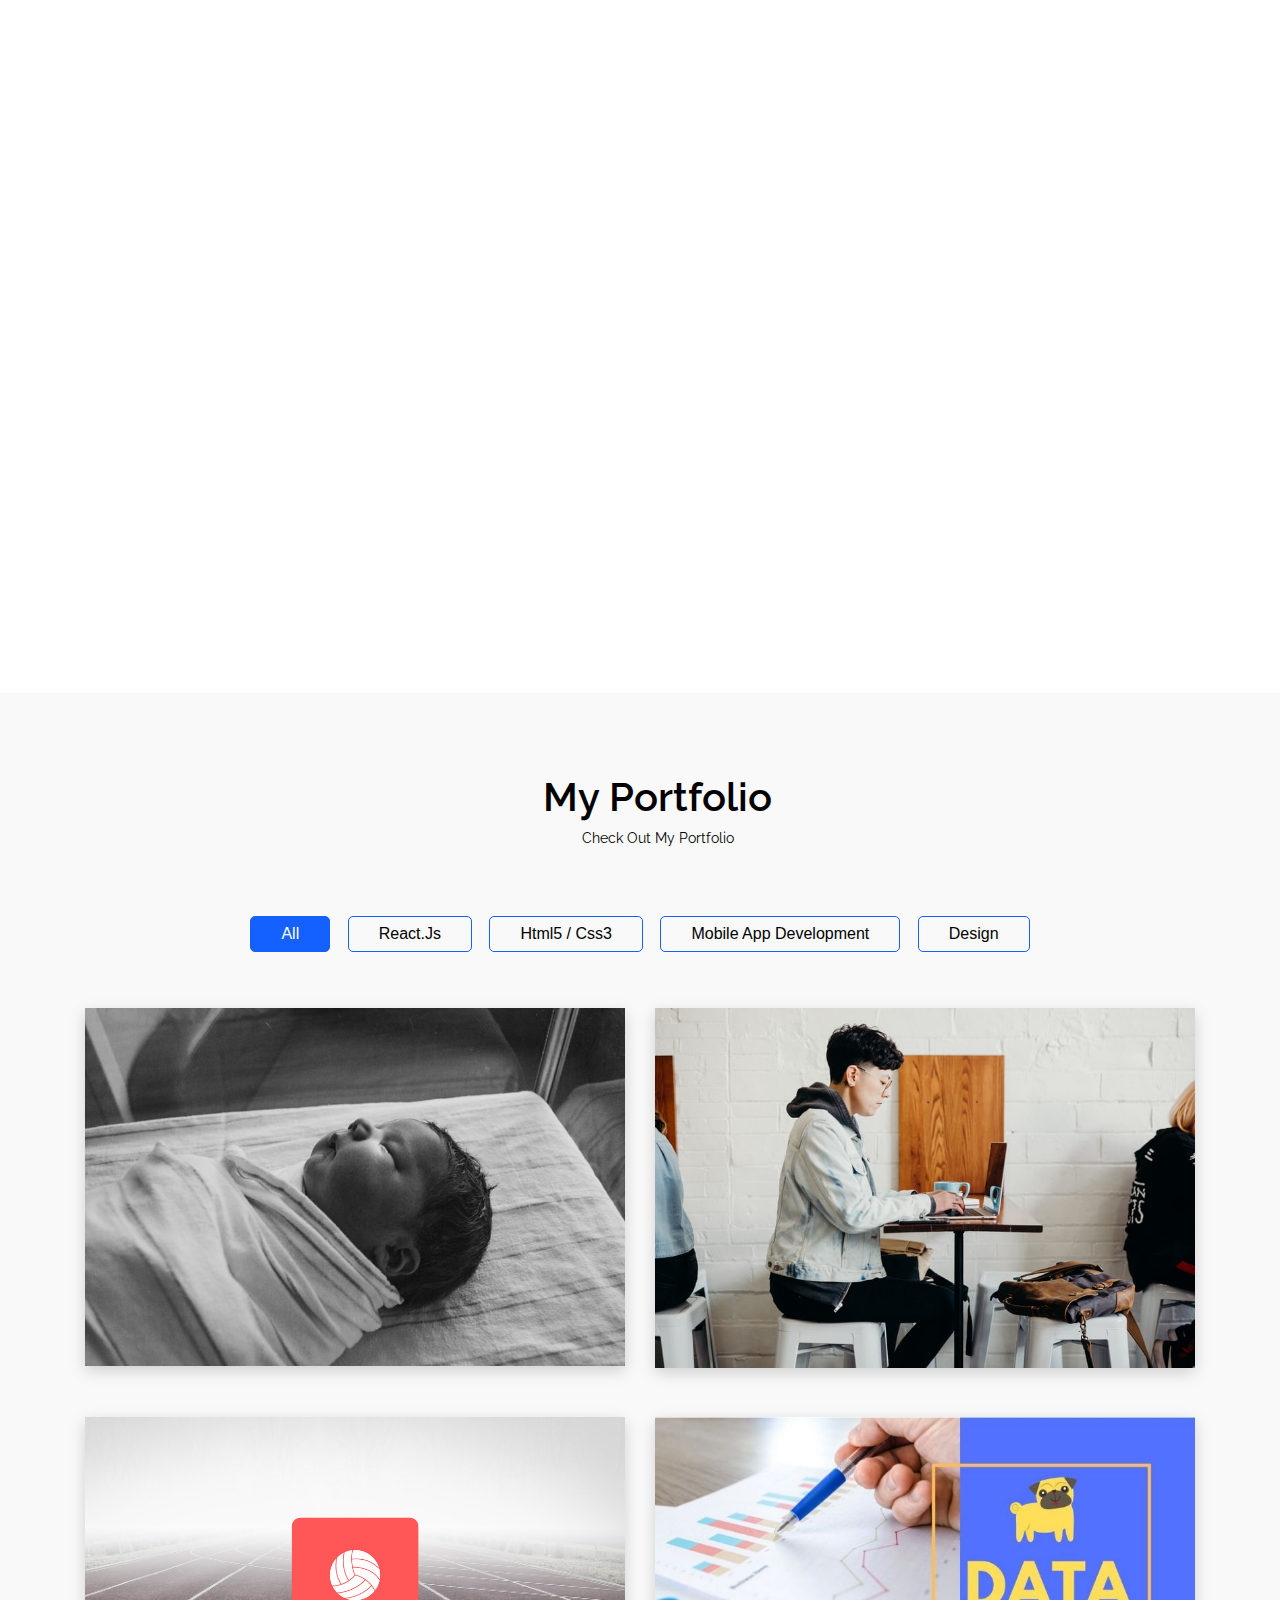
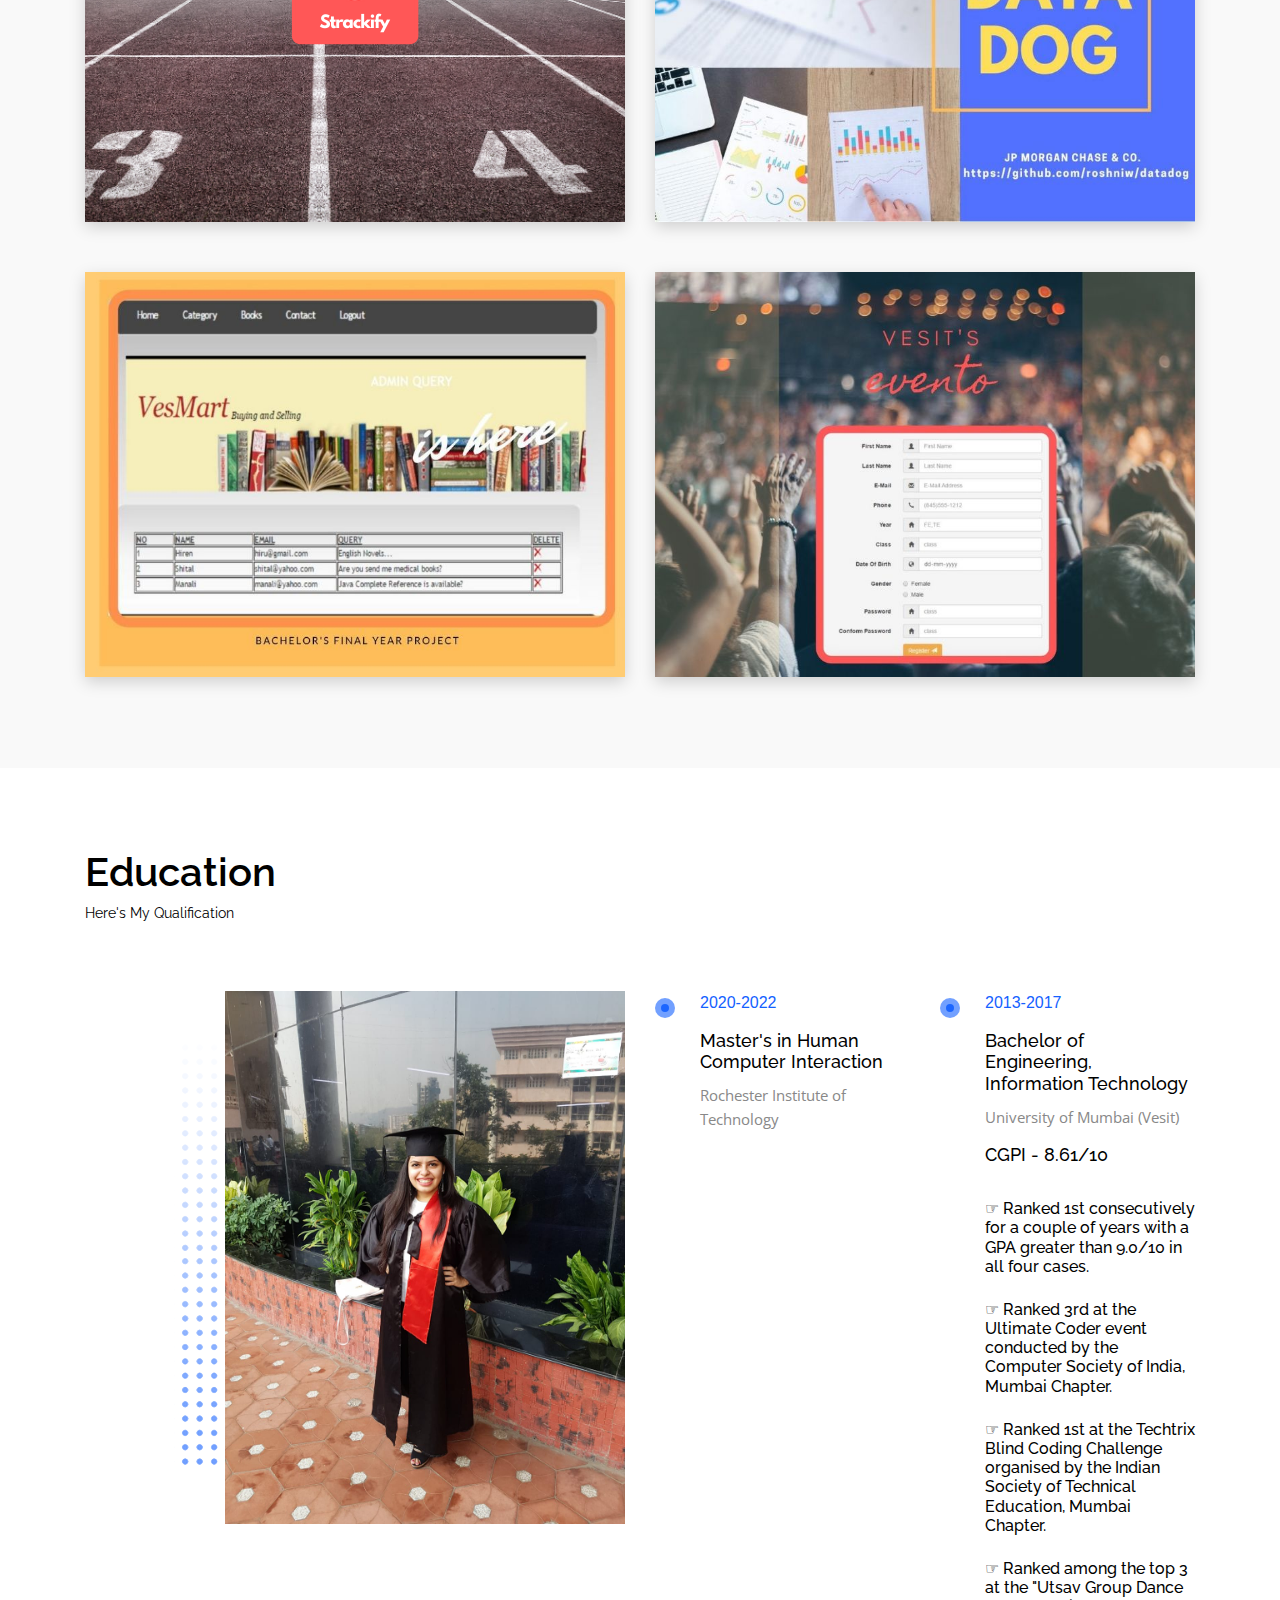
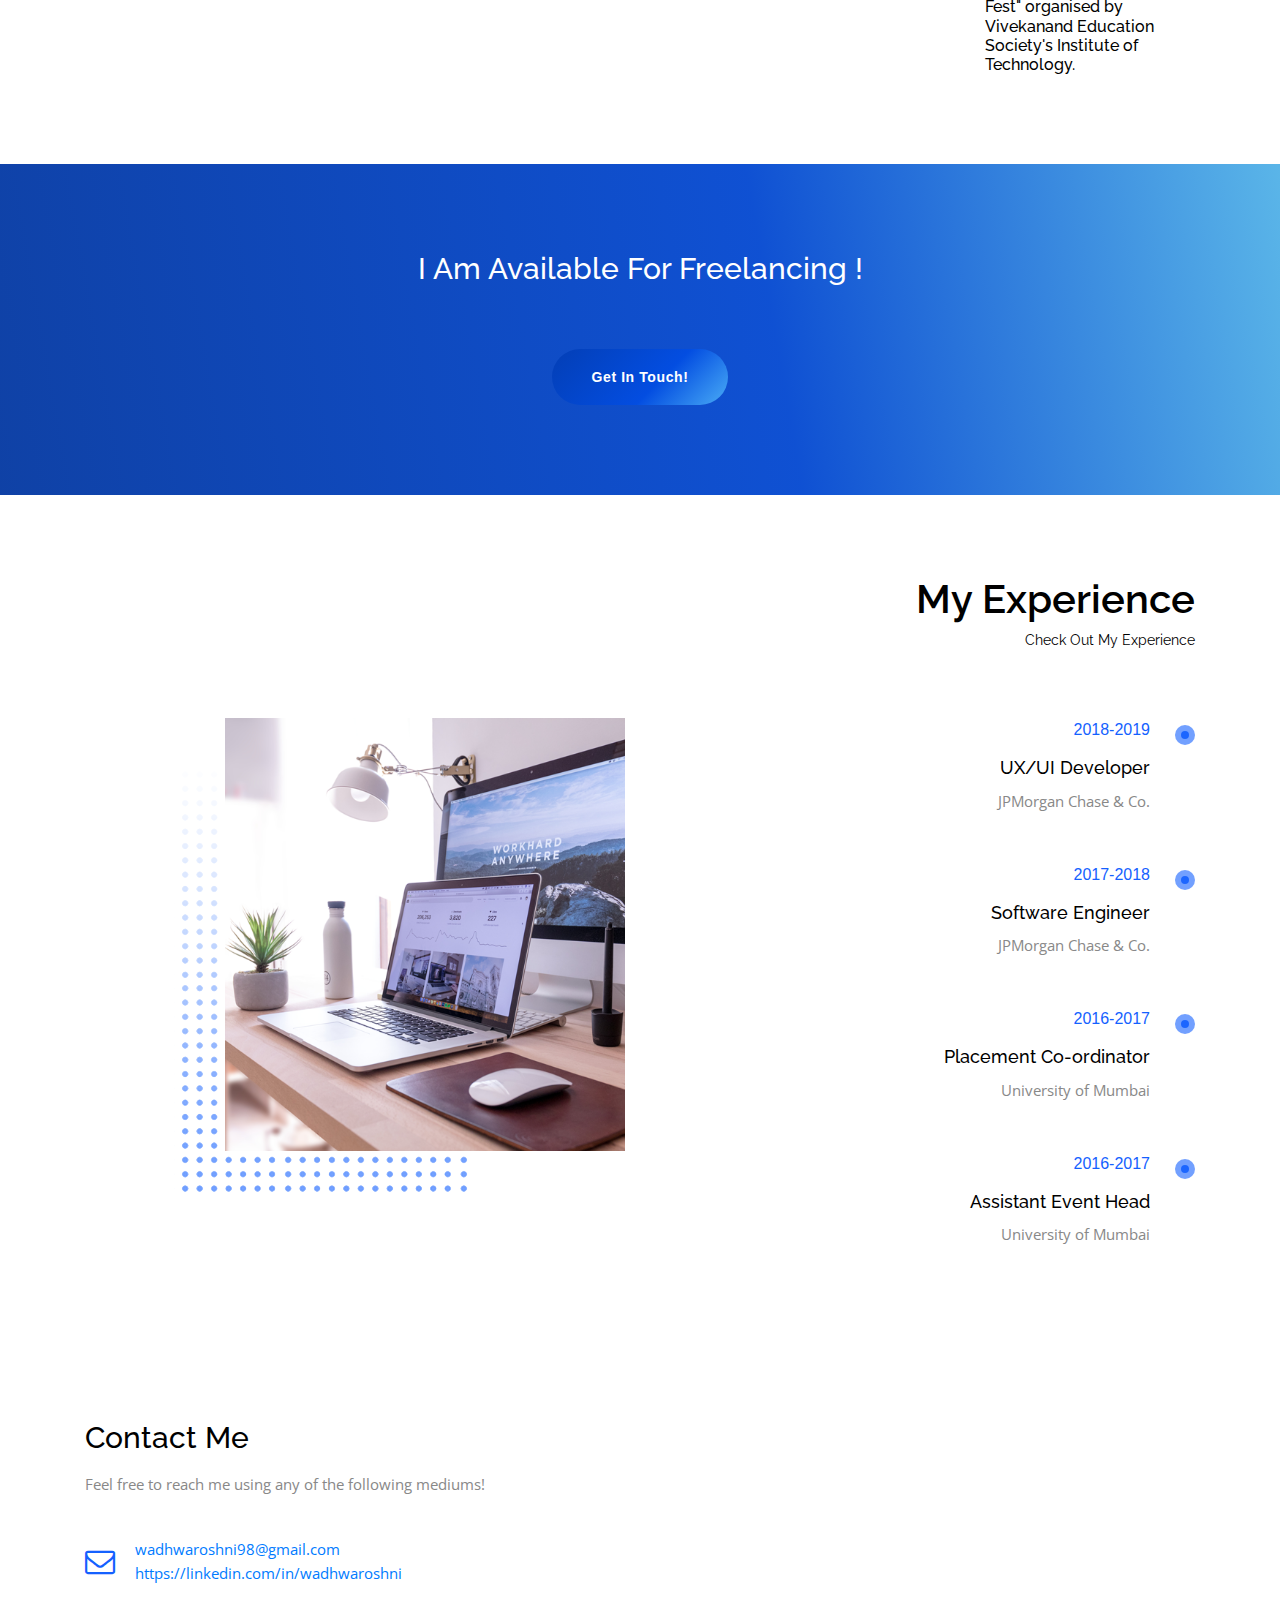
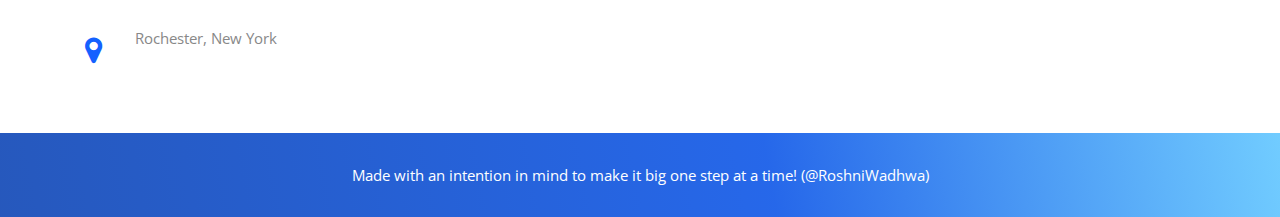
==== commit 7c858878: "added new design projects" ====
--- a/index.html
+++ b/index.html
@@ -50,8 +50,8 @@
                         <li class="nav-item"> <a class="nav-link text-capitalize" href="#banner">Home</a> </li>
                         <li class="nav-item"> <a class="nav-link text-capitalize" href="#aboutus">About</a> </li>
                         <li class="nav-item"> <a class="nav-link text-capitalize" href="#video">Video Resume</a> </li>
+                        <li class="nav-item"> <a class="nav-link text-capitalize" href="#portfolio">Portfolio</a> </li>
                         <li class="nav-item"> <a class="nav-link text-capitalize" href="#education">Education</a> </li>
-                        <li class="nav-item"> <a class="nav-link text-capitalize" href="#portfolio">Portfolio</a> </li>
                         <li class="nav-item"> <a class="nav-link text-capitalize" href="#experience">Work History</a> </li>
                         <li class="nav-item"> <a class="nav-link text-capitalize" href="#contact">Contact</a> </li>
                     </ul>
@@ -108,7 +108,7 @@
                             <h3 class="section_title text-capitalize mb-4  ">About Roshni</h3>
                             <div class="about-content ">
                                 <p>There has always been a zeal inside my heart to sharpen my axe to meet the challenges of the growing technology developments. I wish to hone my talent
-to perfection and I believe moving my career forward in the area of Human Computer Interaction will give me the proper direction and play a vital role for kindling the fire for technology inside me.</p>
+to perfection and design is something which kindles fire for technology inside me. Currently, I am looking for <b>UX research and design intern positions</b> for <b>Spring 2021</b></p>
                                 <div class="about_btn">
                                     <a href="#video">Know More</a>
                                     <a href="resume/CV.pdf" target="_blank">Download CV</a>
@@ -146,7 +146,7 @@
                                 <div class="progress-bar wow fadeInLeft" data-progress="70%" style="width: 70%;" data-wow-duration="1.5s" data-wow-delay="1.2s"><span>70%</span></div>
                             </div>
                             <div class="progress">
-                                <h6>Product Thinking</h6>
+                                <h6>Design Thinking</h6>
                                 <div class="progress-bar wow fadeInLeft" data-progress="100%" style="width: 100%;" data-wow-duration="1.5s" data-wow-delay="1.2s"><span>100%</span></div>
                             </div>
                         </div>
@@ -157,7 +157,7 @@
         </div>
     </section>
     <section id="video">
-      <div class='embed-container'><iframe src='https://player.vimeo.com/video/354949040?byline=0&title=0&portrait=0' frameborder='0' webkitAllowFullScreen mozallowfullscreen allowFullScreen></iframe></div>
+      <div class='embed-container'><iframe src='https://player.vimeo.com/video/354949040?byline=0&title=0&portrait=0' width='400' height='300' frameborder='0' ></iframe></div>
     </section>
     <!-- ===== ABOUT-US HTML END ===== -->
     <!--
@@ -184,190 +184,6 @@
         </div>
     </section>-->
     <!-- ===== PROGRESSBAR HTML END ===== -->
-    <!--
-    <section id="services">
-        <div class="container">
-            <div class="row">
-                <div class="col-lg-12 text-center">
-                    <div class="section_header">
-                        <h2>What I Offer</h2>
-                        <h5>Check Out That I Offer</h5>
-                    </div>
-                </div>
-            </div>
-            <div class="row ">
-                <div class="col-lg-4 col-md-6 col-sm-6">
-                    <div class="text-center services_oxes">
-                        <div class="service_icon">
-                            <i class="fa fa-leaf"></i>
-                        </div>
-                        <div class="service_title">
-                            <a href="#" target="_parent"><span class="service_number">01.</span> Graphic Design</a>
-                        </div>
-                        <p>Lorem ipsum dolor sit amet, consectetur adipisicing elit. Ullam earum provident magnam eos, reiciendis architecto.</p>
-                    </div>
-                </div>
-                <div class="col-lg-4 col-md-6 col-sm-6">
-                    <div class="text-center services_oxes">
-                        <div class="service_icon">
-                            <i class="fa fa-search"></i>
-                        </div>
-                        <div class="service_title">
-                            <a href="#" target="_parent"><span class="service_number">02.</span> Seo &amp; marketing</a>
-                        </div>
-                        <p>Lorem ipsum dolor sit amet, consectetur adipisicing elit. Ullam earum provident magnam eos, reiciendis architecto.</p>
-                    </div>
-                </div>
-                <div class="col-lg-4 col-md-6 col-sm-6">
-                    <div class="text-center services_oxes">
-                        <div class="service_icon">
-                            <i class="fa fa-pencil"></i>
-                        </div>
-                        <div class="service_title">
-                            <a href="#" target="_parent"><span class="service_number">03.</span> content writing</a>
-                        </div>
-                        <p>Lorem ipsum dolor sit amet, consectetur adipisicing elit. Ullam earum provident magnam eos, reiciendis architecto.</p>
-                    </div>
-                </div>
-                <div class="col-lg-4 col-md-6 col-sm-6">
-                    <div class="text-center services_oxes">
-                        <div class="service_icon">
-                            <i class="fa fa-code"></i>
-                        </div>
-                        <div class="service_title">
-                            <a href="#" target="_parent"><span class="service_number">04.</span> web development</a>
-                        </div>
-                        <p>Lorem ipsum dolor sit amet, consectetur adipisicing elit. Ullam earum provident magnam eos, reiciendis architecto.</p>
-                    </div>
-                </div>
-                <div class="col-lg-4 col-md-6 col-sm-6">
-                    <div class="text-center services_oxes">
-                        <div class="service_icon">
-                            <i class="fa fa-wordpress"></i>
-                        </div>
-                        <div class="service_title">
-                            <a href="#" target="_parent"><span class="service_number">05.</span> wordpress</a>
-                        </div>
-                        <p>Lorem ipsum dolor sit amet, consectetur adipisicing elit. Ullam earum provident magnam eos, reiciendis architecto.</p>
-                    </div>
-                </div>
-                <div class="col-lg-4 col-md-6 col-sm-6">
-                    <div class="text-center services_oxes">
-                        <div class="service_icon">
-                            <i class="fa fa-life-ring"></i>
-                        </div>
-                        <div class="service_title">
-                            <a href="#" target="_parent"><span class="service_number">06.</span> 24/7 support</a>
-                        </div>
-                        <p>Lorem ipsum dolor sit amet, consectetur adipisicing elit. Ullam earum provident magnam eos, reiciendis architecto.</p>
-                    </div>
-                </div>
-            </div>
-        </div>
-    </section>
-  -->
-    <!-- ===== SERVICE HTML END ===== -->
-    <section class="qualification" id="education">
-        <div class="container">
-            <div class="row">
-                <div class="col-lg-12 text-left">
-                    <div class="section_header">
-                        <h2>Education</h2>
-                        <h5>Here's my Qualification</h5>
-                    </div>
-                </div>
-            </div>
-            <div class="row ">
-              <div class="img_box col-lg-6 col-md-6 col-sm-12 text-right">
-                  <div class="font-image">
-                      <img src="images/wad.jpeg" class="img-fluid" alt="">
-                  </div>
-                  <div class="back-image">
-                      <img src="images/home-1-287x380.png" class="img-fluid" alt="">
-                  </div>
-              </div>
-
-              <div class=" col-lg-3 col-md-3 col-sm-6">
-                  <div class="econtent"> <span>2020-2022</span>
-                      <h5>Master's in Human Computer Interaction</h5>
-                      <p>Rochester Institute of Technology</p>
-                      </div>
-              </div>
-                <div class=" col-lg-3 col-md-3 col-sm-6">
-                    <div class="econtent"> <span>2013-2017</span>
-                        <h5>Bachelor of Engineering, Information Technology</h5>
-                        <p>University of Mumbai (Vesit)</p>
-                        <h5>CGPI - 8.61/10</h4><br/>
-                        <h6>☞ Ranked 1st consecutively for a couple of years with a GPA greater than 9.0/10 in all four cases. </h6><br/>
-                        <h6>☞ Ranked 3rd at the Ultimate Coder event conducted by the Computer Society of India, Mumbai Chapter. </h6><br/>
-                        <h6>☞ Ranked 1st at the Techtrix Blind Coding Challenge organised by the Indian Society of Technical Education, Mumbai Chapter.
-</h6><br/>
-                        <h6>☞ Ranked among the top 3 at the "Utsav Group Dance Fest" organised by Vivekanand Education Society's Institute of Technology.</h6>
-                    </div>
-                </div>
-
-            </div>
-        </div>
-    </section>
-    <!-- ===== QUALIFICATION HTML END ===== -->
-    <section id="hire_section">
-        <div class="container">
-            <div class="row">
-                <div class="col-lg-12 text-center">
-                    <div class="hire_sec_content">
-                        <h3>I Am Available For Freelancing !</h3>
-                        <a href="#contact" class="btn btn-default hire_btn"><span>Get in touch!</span></a>
-                    </div>
-                </div>
-            </div>
-        </div>
-    </section>
-    <!-- ===== HIRE-SECTION HTML END ===== -->
-    <section class="qualification" id="experience">
-        <div class="container">
-            <div class="row">
-                <div class="col-lg-12 text-right">
-                    <div class="section_header">
-                        <h2>my experience</h2>
-                        <h5>Check Out my experience</h5>
-                    </div>
-                </div>
-            </div>
-            <div class="row ">
-                <div class="img_box col-lg-6 col-md-6 col-sm-12 text-left">
-                    <div class="font-image">
-                        <img src="images/expreance.png" class="img-fluid" alt="">
-                    </div>
-                    <div class="back-image">
-                        <img src="images/home-1-287x380.png" class="img-fluid" alt="">
-                    </div>
-                </div>
-                <div class="col-lg-6 col-md-6 col-sm-12">
-                    <div class="ex_part text-right">
-                        <span>2018-2019</span>
-                        <h5>UX/UI Developer</h5>
-                        <p>JPMorgan Chase & Co.</p>
-                    </div>
-                    <div class="ex_part text-right">
-                        <span>2017-2018</span>
-                        <h5>Software Engineer</h5>
-                        <p>JPMorgan Chase & Co.</p>
-                    </div>
-                    <div class="ex_part text-right">
-                        <span>2016-2017</span>
-                        <h5>Placement Co-ordinator</h5>
-                        <p>University of Mumbai</p>
-                    </div>
-                    <div class="ex_part text-right">
-                        <span>2016-2017</span>
-                        <h5>Assistant Event Head</h5>
-                        <p>University of Mumbai</p>
-                    </div>
-                </div>
-            </div>
-        </div>
-    </section>
-    <!-- ===== QUALIFICATION HTML END ===== -->
     <section id="portfolio">
         <div class="container">
             <div class="row">
@@ -385,10 +201,49 @@
                         <li class="list-inline-item"><a class="btn text-capitalize" data-filter=".web">react.js</a></li>
                         <li class="list-inline-item"><a class="btn text-capitalize" data-filter=".web2">html5 / css3</a></li>
                         <li class="list-inline-item"><a class="btn text-capitalize" data-filter=".mobile">mobile app development</a></li>
+                        <li class="list-inline-item"><a class="btn text-capitalize" data-filter=".design">design</a></li>
                     </ul>
                 </div>
                 <div class="col-lg-12 ">
                     <div class="row portfolios">
+                      <div class="col-lg-6  col-md-6 col-sm-6 col mix design">
+                          <div class="project">
+                              <div class="project-content">
+                                  <ul class="list-inline pro-icon">
+                                      <li class="list-inline-item">
+                                          <a data-fancybox="gallery" href="portfolio/hipbaby/images/hipbaby.jpeg"> <i class="fa fa-plus" aria-hidden="true"></i> </a>
+                                      </li>
+                                      <li class="list-inline-item">
+                                          <a href="http://bit.ly/hipbaby2" target="_blank" class="fa fa-link"></a>
+                                      </li>
+                                  </ul>
+                                  <div class="project-profile">
+                                      <h5 class="p-title text-capitalize">Hip Baby</h5> <span>@ RIT-IdeaLab</span>
+                                  </div>
+                                  <!-- End of .project-profile-->
+                              </div>
+                              <!-- End of .project-content--><img src="portfolio/hipbaby/images/hipbaby.jpeg" alt="">
+                          </div>
+                      </div>
+                      <div class="col-lg-6  col-md-6 col-sm-6 col mix design">
+                          <div class="project">
+                              <div class="project-content">
+                                  <ul class="list-inline pro-icon">
+                                      <li class="list-inline-item">
+                                          <a data-fancybox="gallery" href="portfolio/cata/images/cata.jpeg"> <i class="fa fa-plus" aria-hidden="true"></i> </a>
+                                      </li>
+                                      <li class="list-inline-item">
+                                          <a href="https://bryanbashamrit.github.io/hcin620-project/" target="_blank" class="fa fa-link"></a>
+                                      </li>
+                                  </ul>
+                                  <div class="project-profile">
+                                      <h5 class="p-title text-capitalize">CATA</h5> <span>@ RIT</span>
+                                  </div>
+                                  <!-- End of .project-profile-->
+                              </div>
+                              <!-- End of .project-content--><img src="portfolio/cata/images/cata.jpeg" alt="">
+                          </div>
+                      </div>
                       <div class="col-lg-6  col-md-6 col-sm-6 col mix mobile">
                           <div class="project">
                               <div class="project-content">
@@ -508,6 +363,190 @@
     </section>
     <!-- ===== PORTFOLIO HTML END ===== -->
     <!--
+    <section id="services">
+        <div class="container">
+            <div class="row">
+                <div class="col-lg-12 text-center">
+                    <div class="section_header">
+                        <h2>What I Offer</h2>
+                        <h5>Check Out That I Offer</h5>
+                    </div>
+                </div>
+            </div>
+            <div class="row ">
+                <div class="col-lg-4 col-md-6 col-sm-6">
+                    <div class="text-center services_oxes">
+                        <div class="service_icon">
+                            <i class="fa fa-leaf"></i>
+                        </div>
+                        <div class="service_title">
+                            <a href="#" target="_parent"><span class="service_number">01.</span> Graphic Design</a>
+                        </div>
+                        <p>Lorem ipsum dolor sit amet, consectetur adipisicing elit. Ullam earum provident magnam eos, reiciendis architecto.</p>
+                    </div>
+                </div>
+                <div class="col-lg-4 col-md-6 col-sm-6">
+                    <div class="text-center services_oxes">
+                        <div class="service_icon">
+                            <i class="fa fa-search"></i>
+                        </div>
+                        <div class="service_title">
+                            <a href="#" target="_parent"><span class="service_number">02.</span> Seo &amp; marketing</a>
+                        </div>
+                        <p>Lorem ipsum dolor sit amet, consectetur adipisicing elit. Ullam earum provident magnam eos, reiciendis architecto.</p>
+                    </div>
+                </div>
+                <div class="col-lg-4 col-md-6 col-sm-6">
+                    <div class="text-center services_oxes">
+                        <div class="service_icon">
+                            <i class="fa fa-pencil"></i>
+                        </div>
+                        <div class="service_title">
+                            <a href="#" target="_parent"><span class="service_number">03.</span> content writing</a>
+                        </div>
+                        <p>Lorem ipsum dolor sit amet, consectetur adipisicing elit. Ullam earum provident magnam eos, reiciendis architecto.</p>
+                    </div>
+                </div>
+                <div class="col-lg-4 col-md-6 col-sm-6">
+                    <div class="text-center services_oxes">
+                        <div class="service_icon">
+                            <i class="fa fa-code"></i>
+                        </div>
+                        <div class="service_title">
+                            <a href="#" target="_parent"><span class="service_number">04.</span> web development</a>
+                        </div>
+                        <p>Lorem ipsum dolor sit amet, consectetur adipisicing elit. Ullam earum provident magnam eos, reiciendis architecto.</p>
+                    </div>
+                </div>
+                <div class="col-lg-4 col-md-6 col-sm-6">
+                    <div class="text-center services_oxes">
+                        <div class="service_icon">
+                            <i class="fa fa-wordpress"></i>
+                        </div>
+                        <div class="service_title">
+                            <a href="#" target="_parent"><span class="service_number">05.</span> wordpress</a>
+                        </div>
+                        <p>Lorem ipsum dolor sit amet, consectetur adipisicing elit. Ullam earum provident magnam eos, reiciendis architecto.</p>
+                    </div>
+                </div>
+                <div class="col-lg-4 col-md-6 col-sm-6">
+                    <div class="text-center services_oxes">
+                        <div class="service_icon">
+                            <i class="fa fa-life-ring"></i>
+                        </div>
+                        <div class="service_title">
+                            <a href="#" target="_parent"><span class="service_number">06.</span> 24/7 support</a>
+                        </div>
+                        <p>Lorem ipsum dolor sit amet, consectetur adipisicing elit. Ullam earum provident magnam eos, reiciendis architecto.</p>
+                    </div>
+                </div>
+            </div>
+        </div>
+    </section>
+  -->
+    <!-- ===== SERVICE HTML END ===== -->
+    <section class="qualification" id="education">
+        <div class="container">
+            <div class="row">
+                <div class="col-lg-12 text-left">
+                    <div class="section_header">
+                        <h2>Education</h2>
+                        <h5>Here's my Qualification</h5>
+                    </div>
+                </div>
+            </div>
+            <div class="row ">
+              <div class="img_box col-lg-6 col-md-6 col-sm-12 text-right">
+                  <div class="font-image">
+                      <img src="images/wad.jpeg" class="img-fluid" alt="">
+                  </div>
+                  <div class="back-image">
+                      <img src="images/home-1-287x380.png" class="img-fluid" alt="">
+                  </div>
+              </div>
+
+              <div class=" col-lg-3 col-md-3 col-sm-6">
+                  <div class="econtent"> <span>2020-2022</span>
+                      <h5>Master's in Human Computer Interaction</h5>
+                      <p>Rochester Institute of Technology</p>
+                      </div>
+              </div>
+                <div class=" col-lg-3 col-md-3 col-sm-6">
+                    <div class="econtent"> <span>2013-2017</span>
+                        <h5>Bachelor of Engineering, Information Technology</h5>
+                        <p>University of Mumbai (Vesit)</p>
+                        <h5>CGPI - 8.61/10</h4><br/>
+                        <h6>☞ Ranked 1st consecutively for a couple of years with a GPA greater than 9.0/10 in all four cases. </h6><br/>
+                        <h6>☞ Ranked 3rd at the Ultimate Coder event conducted by the Computer Society of India, Mumbai Chapter. </h6><br/>
+                        <h6>☞ Ranked 1st at the Techtrix Blind Coding Challenge organised by the Indian Society of Technical Education, Mumbai Chapter.
+</h6><br/>
+                        <h6>☞ Ranked among the top 3 at the "Utsav Group Dance Fest" organised by Vivekanand Education Society's Institute of Technology.</h6>
+                    </div>
+                </div>
+
+            </div>
+        </div>
+    </section>
+    <!-- ===== QUALIFICATION HTML END ===== -->
+    <section id="hire_section">
+        <div class="container">
+            <div class="row">
+                <div class="col-lg-12 text-center">
+                    <div class="hire_sec_content">
+                        <h3>I Am Available For Freelancing !</h3>
+                        <a href="#contact" class="btn btn-default hire_btn"><span>Get in touch!</span></a>
+                    </div>
+                </div>
+            </div>
+        </div>
+    </section>
+    <!-- ===== HIRE-SECTION HTML END ===== -->
+    <section class="qualification" id="experience">
+        <div class="container">
+            <div class="row">
+                <div class="col-lg-12 text-right">
+                    <div class="section_header">
+                        <h2>my experience</h2>
+                        <h5>Check Out my experience</h5>
+                    </div>
+                </div>
+            </div>
+            <div class="row ">
+                <div class="img_box col-lg-6 col-md-6 col-sm-12 text-left">
+                    <div class="font-image">
+                        <img src="images/expreance.png" class="img-fluid" alt="">
+                    </div>
+                    <div class="back-image">
+                        <img src="images/home-1-287x380.png" class="img-fluid" alt="">
+                    </div>
+                </div>
+                <div class="col-lg-6 col-md-6 col-sm-12">
+                    <div class="ex_part text-right">
+                        <span>2018-2019</span>
+                        <h5>UX/UI Developer</h5>
+                        <p>JPMorgan Chase & Co.</p>
+                    </div>
+                    <div class="ex_part text-right">
+                        <span>2017-2018</span>
+                        <h5>Software Engineer</h5>
+                        <p>JPMorgan Chase & Co.</p>
+                    </div>
+                    <div class="ex_part text-right">
+                        <span>2016-2017</span>
+                        <h5>Placement Co-ordinator</h5>
+                        <p>University of Mumbai</p>
+                    </div>
+                    <div class="ex_part text-right">
+                        <span>2016-2017</span>
+                        <h5>Assistant Event Head</h5>
+                        <p>University of Mumbai</p>
+                    </div>
+                </div>
+            </div>
+        </div>
+    </section>
+    <!-- ===== QUALIFICATION HTML END ===== -->
+    <!--
     <section id="blog">
         <div class="container">
             <div class="row">
